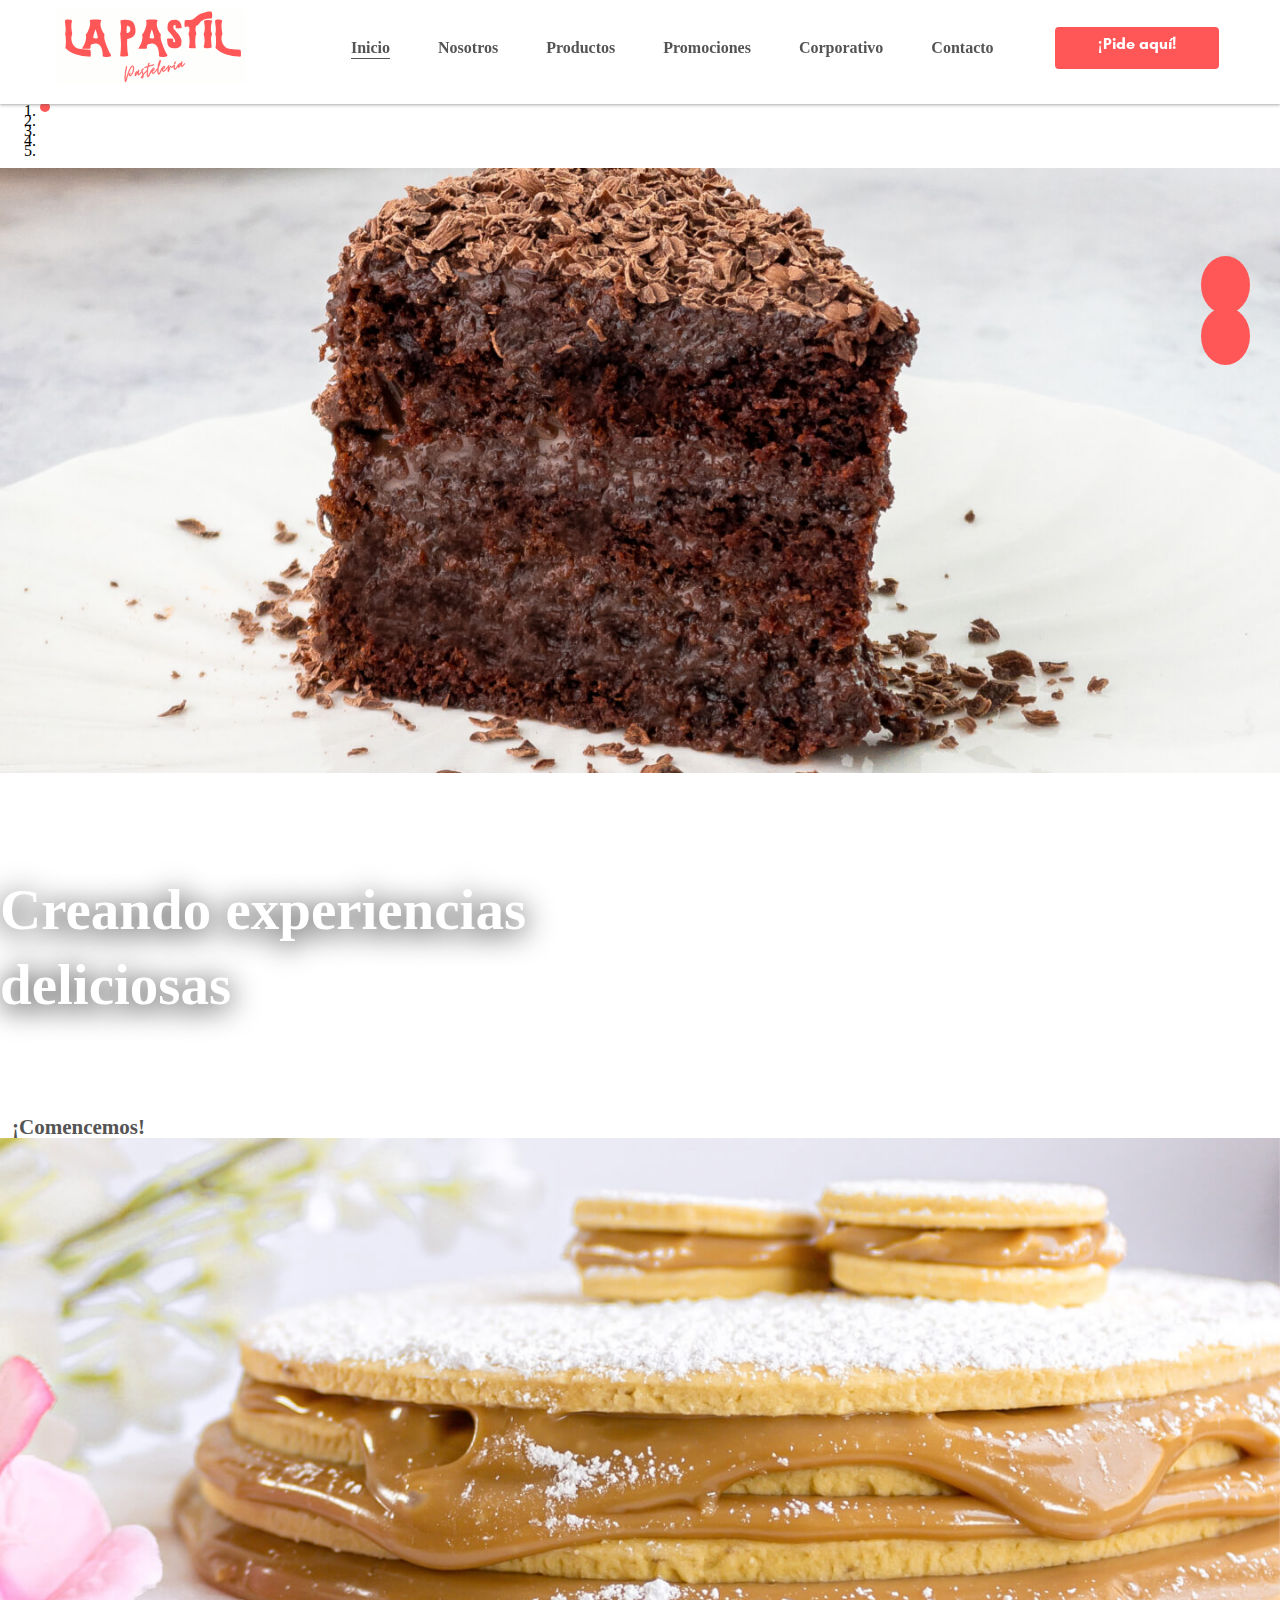
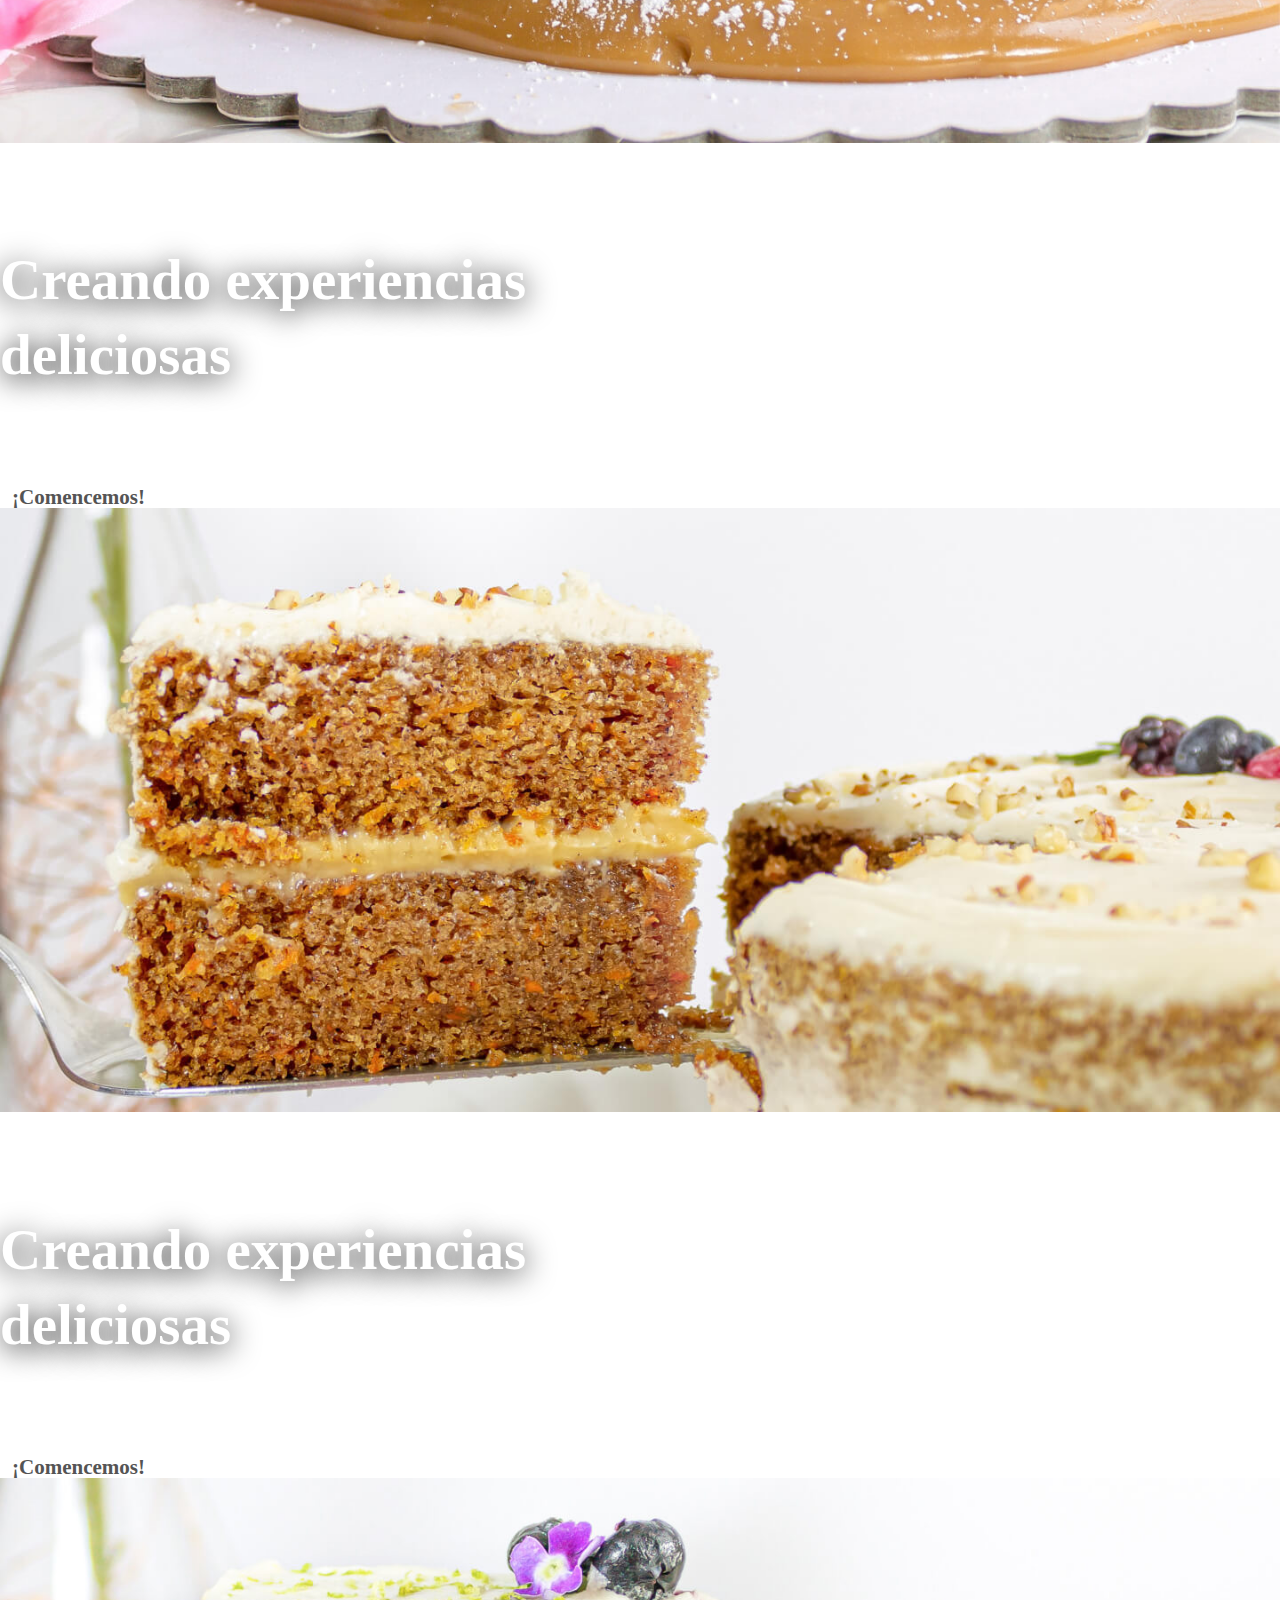
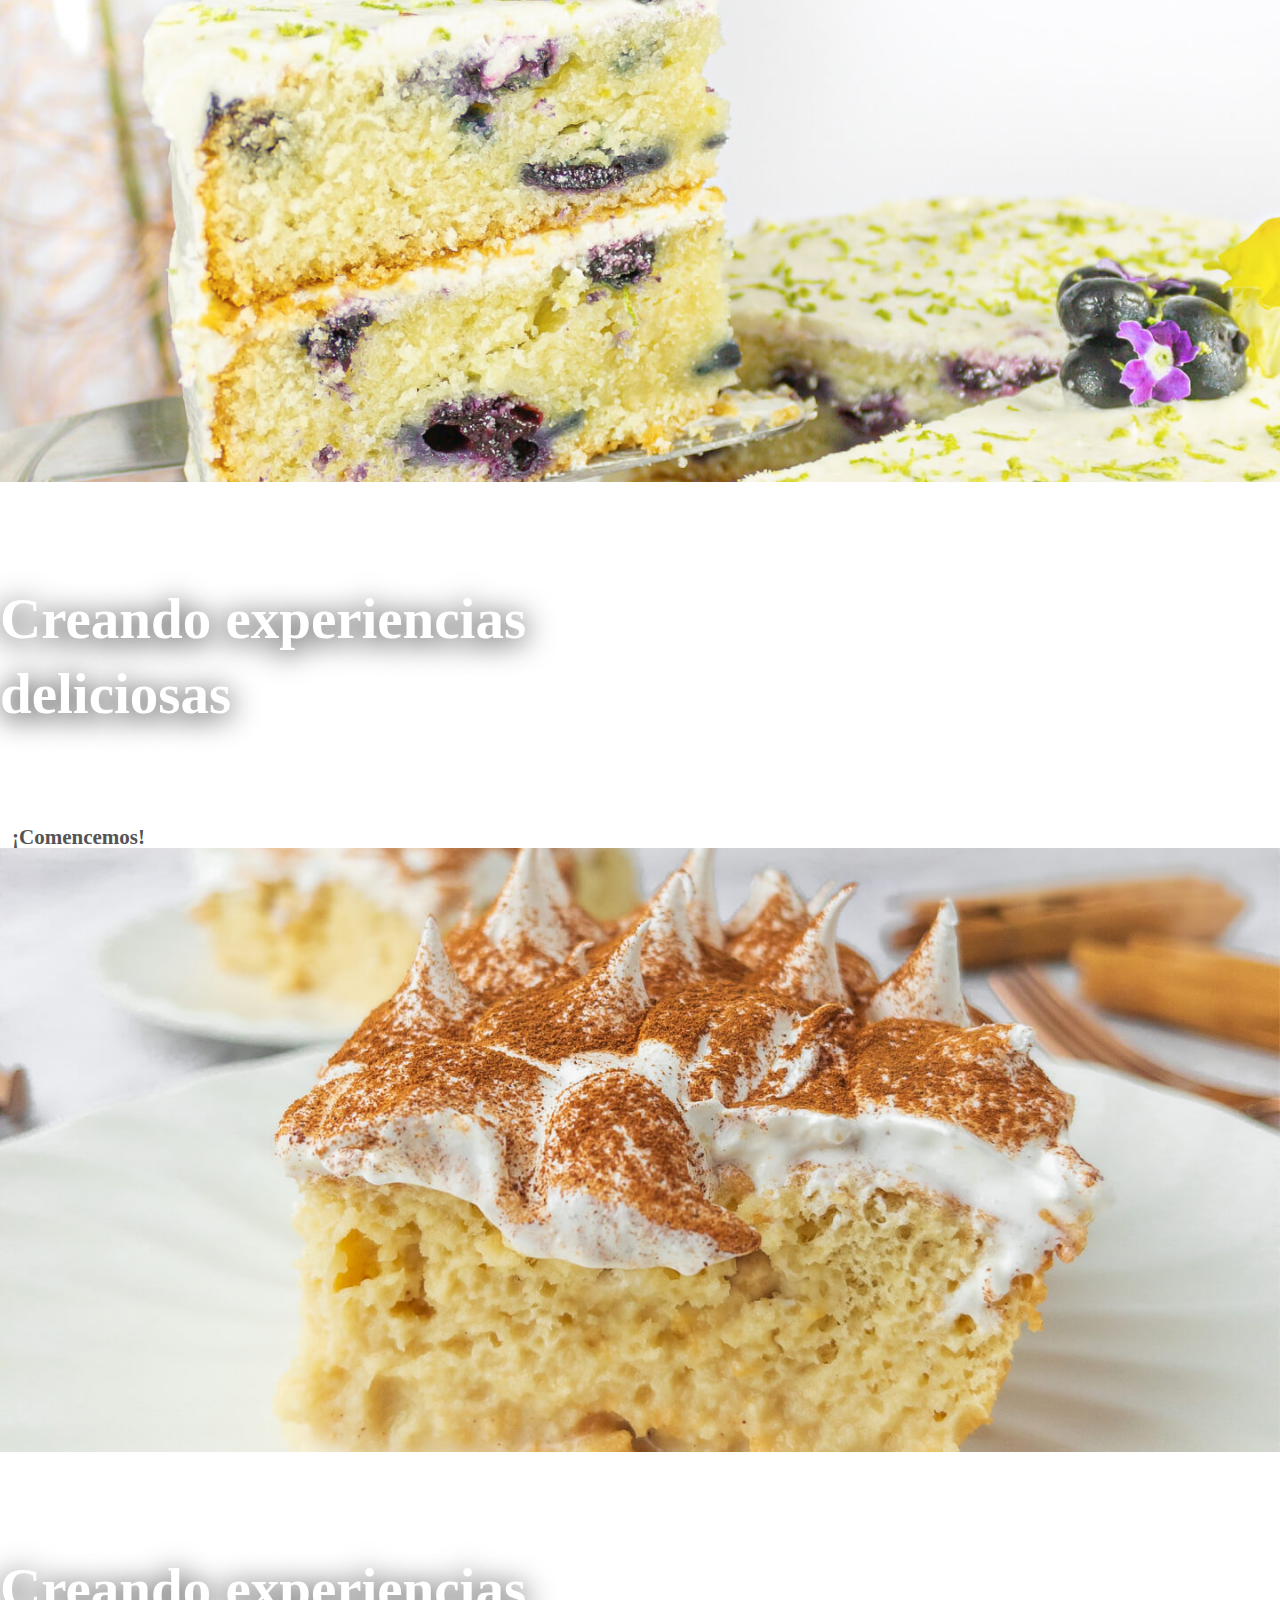
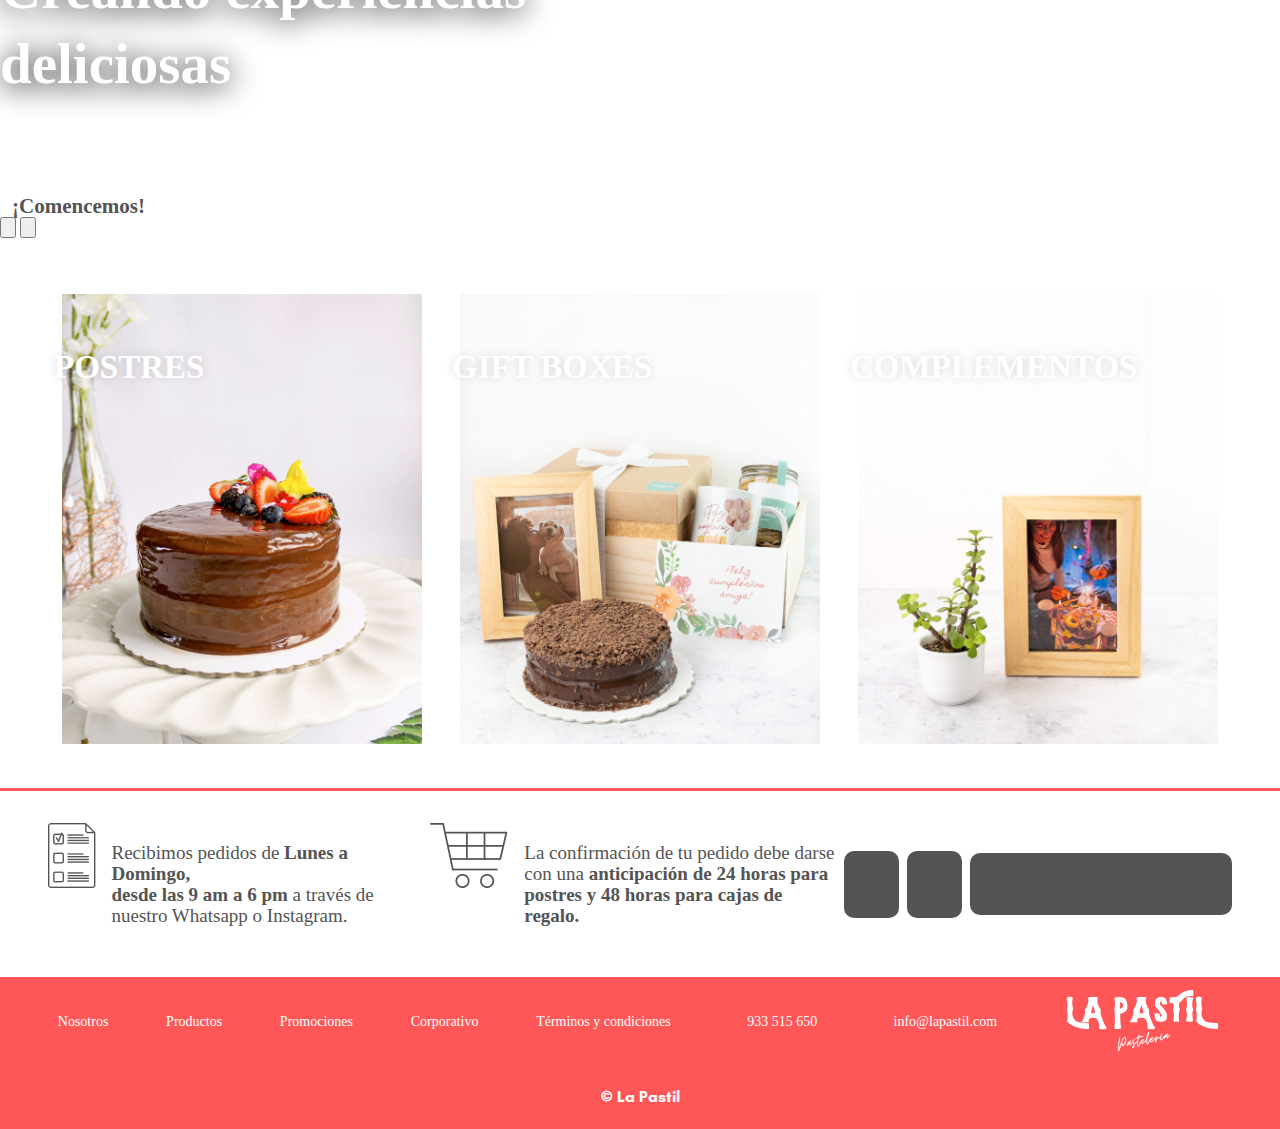
==== index.html @ 2fa227c9 "favicon added" ====
<!DOCTYPE html>
<html lang="en">
<head>
    <meta charset="UTF-8">
    <meta http-equiv="X-UA-Compatible" content="IE=edge">
    <meta name="viewport" content="width=device-width, initial-scale=1.0">
    <!-- GOOGLE ICONS -->
    <link href="https://fonts.googleapis.com/icon?family=Material+Icons" rel="stylesheet">
    <!-- FONT AWESOME -->
    <link rel="stylesheet" href="https://pro.fontawesome.com/releases/v5.10.0/css/all.css" integrity="sha384-AYmEC3Yw5cVb3ZcuHtOA93w35dYTsvhLPVnYs9eStHfGJvOvKxVfELGroGkvsg+p" crossorigin="anonymous"/>
    <!-- ANIMATE CSS -->
    <link rel="stylesheet" href="https://cdnjs.cloudflare.com/ajax/libs/animate.css/4.1.1/animate.min.css"/>
    <!-- FONT AWESOME -->
    <link rel="stylesheet" href="https://cdnjs.cloudflare.com/ajax/libs/font-awesome/4.7.0/css/font-awesome.min.css">
    <!-- BOX ICONS -->
    <link href='https://unpkg.com/boxicons@2.0.7/css/boxicons.min.css' rel='stylesheet'>
    <!-- BOOTSTRAP -->
    <link href="https://cdn.jsdelivr.net/npm/bootstrap@5.1.0/dist/css/bootstrap.min.css" rel="stylesheet" integrity="sha384-KyZXEAg3QhqLMpG8r+8fhAXLRk2vvoC2f3B09zVXn8CA5QIVfZOJ3BCsw2P0p/We" crossorigin="anonymous">
    <!-- FAVICON -->
    <link rel="icon" type="image/png" href="./images/favicon.png" sizes="32x32">
    <!-- CSS LOCAL -->
    <link rel="stylesheet" href="./styles/styles.css">
    <title>La Pastil</title>
</head>
<body>
    
<header class="l-header">
    <nav class="nav">
        <div>
            <a href="./index.html"> <img  class="nav__logo" src="./images/logo.svg" alt="Logo"></a>
        </div>

        <div class="nav__menu" id="nav-menu">
            <ul class="nav__list">
                <li class="nav__item"><a href="#" class="nav__link nav__active">Inicio</a></li>
                <li class="nav__item"><a href="./pages/nosotros.html" class="nav__link">Nosotros</a></li>  
                <li class="nav__item"><a href="./pages/productos.html" class="nav__link">Productos</a></li>  
                <li class="nav__item"><a href="./pages/promociones.html" class="nav__link">Promociones</a></li>  
                <li class="nav__item"><a href="./pages/corporativo.html" class="nav__link">Corporativo</a></li>
                <li class="nav__item"><a href="./pages/contacto.html" class="nav__link">Contacto</a></li> 
            </ul>
        </div>

        <div class="nav__toggle" id="nav-toggle">
            <i class='bx bx-menu'></i>
        </div>
      <a href="./pages/tutorialPedido.html" class="nav__button" id="navButton">¡Pide aquí!</a> 
    </nav>
</header>


<!-- CAROUSEL -->
<section class="carousel-container">
  <div id="carouselExampleCaptions" class="carousel slide" data-bs-ride="carousel">
    <ol class="carousel-indicators">
      <li data-bs-target="#carouselExampleCaptions" data-bs-slide-to="0" aria-label="Slide 1" class="active" aria-current="true"></li>
      <li data-bs-target="#carouselExampleCaptions" data-bs-slide-to="1" aria-label="Slide 2"></li>
      <li data-bs-target="#carouselExampleCaptions" data-bs-slide-to="2" aria-label="Slide 3"></li>
      <li data-bs-target="#carouselExampleCaptions" data-bs-slide-to="3" aria-label="Slide 4"></li>
      <li data-bs-target="#carouselExampleCaptions" data-bs-slide-to="4" aria-label="Slide 5"></li>
    </ol>
    <div class="carousel-inner">
      <div class="carousel-item active">
        <img src="./images/img-carousel-1.jpg" class="d-block" alt="First Slide">
        <div class="carousel-caption d-none d-md-block">
            <h5 class="animate__animated animate__bounceInLeft animate__delay-1s">Creando experiencias <br> deliciosas</h5>
            <a href="./pages/tutorialPedido.html" class="carousel__button-home animate__animated animate__fadeInLeft animate__delay-1s">¡Comencemos!</a>
        </div>      
      </div>
      <div class="carousel-item">
        <img src="./images/img-carousel-2.jpg" class="d-block" alt="Second Slide">
        <div class="carousel-caption d-none d-md-block">
            <h5 class="animate__animated animate__bounceInLeft animate__delay-1s">Creando experiencias <br> deliciosas</h5>
            <a href="./pages/tutorialPedido.html" class="carousel__button-home animate__animated animate__fadeInLeft animate__delay-1s">¡Comencemos!</a>
        </div> 
      </div>
      <div class="carousel-item">
        <img src="./images/img-carousel-3.jpg" class="d-block" alt="Three Slide">
        <div class="carousel-caption d-none d-md-block">
            <h5 class="animate__animated animate__bounceInLeft animate__delay-1s">Creando experiencias <br> deliciosas</h5>
            <a href="./pages/tutorialPedido.html" class="carousel__button-home animate__animated animate__fadeInLeft animate__delay-1s">¡Comencemos!</a>
        </div> 
      </div>
      <div class="carousel-item">
        <img src="./images/img-carousel-4.jpg" class="d-block" alt="Four Slide">
        <div class="carousel-caption d-none d-md-block">
            <h5 class="animate__animated animate__bounceInLeft animate__delay-1s">Creando experiencias <br> deliciosas</h5>
            <a href="./pages/tutorialPedido.html" class="carousel__button-home animate__animated animate__fadeInLeft animate__delay-1s">¡Comencemos!</a>
        </div> 
      </div>
      <div class="carousel-item">
        <img src="./images/img-carousel-5.jpg" class="d-block" alt="Five Slide">
        <div class="carousel-caption d-none d-md-block">
            <h5 class="animate__animated animate__bounceInLeft animate__delay-1s">Creando experiencias <br> deliciosas</h5>
            <a href="./pages/tutorialPedido.html" class="carousel__button-home animate__animated animate__fadeInLeft animate__delay-1s">¡Comencemos!</a>
        </div> 
      </div>
    </div>
    <button class="carousel-control-prev" type="button" data-bs-target="#carouselExampleCaptions" data-bs-slide="prev">
      <span class="carousel-control-prev-icon" aria-hidden="true"></span>
      <span class="visually-hidden">Previous</span>
    </button>
    <button class="carousel-control-next" type="button" data-bs-target="#carouselExampleCaptions" data-bs-slide="next">
      <span class="carousel-control-next-icon" aria-hidden="true"></span>
      <span class="visually-hidden">Next</span>
    </button>
  </div>
</section>

<div id="home__social-icons" class="media-icons fixed media__icons-footer">
  <a href="https://wa.me/+51933515650?text=Me%20interesa%20algún%20producto%20que%20estás%20vendiendo" target="_blank" rel="noopener noreferrer">
    <i class="fab fa-whatsapp zoom"></i>
  </a>
  <a href="https://www.instagram.com/lapastil/" target="_blank" rel="noopener noreferrer">
    <i class="fab fa-instagram zoom"></i>
  </a>
</div>

<!-- CARDS -->
<section class="card-group card__home-container">
    <div class="card card__home">
        <h3 class="card__home-title mt-3">Postres</h3>
        <a href="./pages/productos.html"> <img src="./images/postres_home.jpg" class="card-img-top card__home-img" alt="Postres"> </a>
    </div>
    <div class="card card__home">
        <h3 class="card__home-title mt-3">Gift boxes</h3>
        <a href="./pages/productos.html"><img src="./images/giftBox_home.jpg" class="card-img-top card__home-img" alt="GiftBox"></a>  
    </div>
    <div class="card card__home">
        <h3 class="card__home-title mt-3">Complementos</h3>
        <a href="./pages/productos.html"><img src="./images/complementos_home.jpg" class="card-img-top card__home-img" alt="Complementos"></a> 
    </div>
</section>

<!-- FOOTER -->
<footer class="footer-container">
    <div class="footer__top">
      <div class="footer__top-orders">
        <img src="./images/Checklist.png" alt="Checklist">
        <p>Recibimos pedidos de 
          <strong> Lunes a Domingo,<br>desde las 9 am a 6 pm</strong> 
          a través de<br>nuestro Whatsapp o Instagram.
        </p>
      </div>
      <div class="footer__top-cart">
        <img src="./images/Cart.png" alt="Cart">
        <p>La confirmación de tu pedido debe darse<br>con una 
          <strong>anticipación de 24 horas para <br> postres y 48 horas para cajas de regalo.</strong>
        </p>
      </div>
      <div class="footer__top-social-icons">
       <a href="https://www.facebook.com/lapastil/" target="_blank" rel="noopener noreferrer"><i class="fab fa-facebook"></i></a> 
       <a href="https://www.instagram.com/lapastil/" target="_blank" rel="noopener noreferrer"><i class="fab fa-instagram"></i></a> 
       <a href="https://www.tiktok.com/@lapastil?" target="_blank" rel="noopener noreferrer"><span class="material-icons">tiktok</span></a> 
      </div>
    </div>
    <div class="footer__bottom">
      <div class="footer__bottom-links">
        <a href="./pages/nosotros.html">Nosotros</a>
        <a href="./pages/productos.html">Productos</a>
        <a href="./pages/promociones.html">Promociones</a>
        <a href="./pages/corporativo.html">Corporativo</a>
        <a href="./pages/terminosYCondiciones.html">Términos y condiciones</a>
        <a href="https://wa.me/+51933515650?text=Me%20interesa%20algún%20producto%20que%20estás%20vendiendo" target="_blank" rel="noopener noreferrer" class="footer__bottom-links-social"><i class="fab fa-whatsapp m-2"></i>933 515 650</a>
        <a href="mailto:info@lapastil.com" class="footer__bottom-links-social"><i class="far fa-envelope m-2"></i>info@lapastil.com</a>
        <a href="./index.html"><img src="./images/logo-footer.svg" alt=""></a>
      </div>
      <div class="footer__bottom-copyright">
        <p>© La Pastil</p>
      </div>
    </div>
</footer>

<!-- JS BOOTSTRAP -->
<script src="https://cdn.jsdelivr.net/npm/@popperjs/core@2.9.3/dist/umd/popper.min.js" integrity="sha384-eMNCOe7tC1doHpGoWe/6oMVemdAVTMs2xqW4mwXrXsW0L84Iytr2wi5v2QjrP/xp" crossorigin="anonymous"></script>
<script src="https://cdn.jsdelivr.net/npm/bootstrap@5.1.0/dist/js/bootstrap.min.js" integrity="sha384-cn7l7gDp0eyniUwwAZgrzD06kc/tftFf19TOAs2zVinnD/C7E91j9yyk5//jjpt/" crossorigin="anonymous"></script>
<!--  JS LOCAL -->
<script src="js/main.js" defer></script>
</body>
</html>
---- styles/styles.css ----
@charset "UTF-8";
@font-face {
  font-family: glacial-indifference;
  src: url("../fonts/glacial-indifference.bold.otf"), url("../fonts/glacial-indifference.regular.otf");
}

@font-face {
  font-family: HomemadeApple-Regular;
  src: url("../fonts/HomemadeApple-Regular.ttf");
}

/* VARIABLES */
.mt-5 {
  margin-top: 5rem;
}

.mb-5 {
  margin-bottom: 5rem;
}

.ml-1 {
  margin-left: 1rem !important;
}

.mr-1 {
  margin-right: 1rem !important;
}

.ml-2 {
  margin-left: 2rem !important;
}

.mr-2 {
  margin-right: 2rem !important;
}

.mt-3 {
  margin-top: 3rem !important;
}

Resources
*, ::before, ::after {
  -webkit-box-sizing: border-box;
          box-sizing: border-box;
}

.no-gutters {
  margin: 0px;
  padding: 0px;
}

html {
  scroll-behavior: smooth;
}

.nav__list {
  margin: 0;
  padding: 0;
  list-style: none;
}

.nav__item {
  font-family: glacial-indifference;
  color: #545454;
  font-size: 18px;
}

a {
  text-decoration: none;
}

.l-header {
  width: 100%;
  position: fixed;
  top: 0;
  left: 0;
  z-index: 100;
  background-color: #FFFFFF;
  -webkit-box-shadow: 0px 1px 3px #54545481;
          box-shadow: 0px 1px 3px #54545481;
}

/* LAYOUT */
.bd-grid {
  max-width: 1024px;
  display: -ms-grid;
  display: grid;
  -ms-grid-columns: 100%;
      grid-template-columns: 100%;
  grid-column-gap: 2rem;
  width: calc(100% - 2rem);
  margin-left: 1rem;
  margin-right: 1rem;
}

/* NAVBAR */
.nav {
  position: relative;
  margin-top: 1.5rem;
  margin-bottom: 2rem;
  height: 3rem;
  display: -webkit-box;
  display: -ms-flexbox;
  display: flex;
  -webkit-box-pack: space-evenly;
      -ms-flex-pack: space-evenly;
          justify-content: space-evenly;
  -webkit-box-align: center;
      -ms-flex-align: center;
          align-items: center;
  font-weight: 700;
  z-index: 8888;
}

.nav__logo {
  width: 188.51px !important;
  height: 75px !important;
}

.nav__button {
  -webkit-box-align: center;
      -ms-flex-align: center;
          align-items: center;
  width: 144px;
  height: 32.4px;
  border-radius: 4px;
  background-color: #FF5757;
  color: #FFFFFF;
  padding: 5px 10px;
  font-family: glacial-indifference;
  font-size: 16px;
  font-weight: bold;
  line-height: 24px;
  text-align: center;
  border: none;
  cursor: pointer;
  margin: 0px 4px;
}

.nav__button:hover {
  background-color: #FFFFFF;
  color: #FF5757;
  border: 0.7px solid #FF5757;
  -webkit-transition: 0.3s ease all;
  transition: 0.3s ease all;
}

@media screen and (max-width: 768px) {
  .nav__menu {
    position: fixed;
    top: 3rem;
    right: -100%;
    width: 80%;
    height: 100%;
    padding: 2rem;
    background-color: #FF5757;
    color: #545454;
    -webkit-transition: .5s;
    transition: .5s;
  }
}

.nav__item {
  margin-bottom: 2rem;
}

.nav__link {
  position: relative;
  color: #fff;
  font-family: Glacial Indifference;
  font-style: normal;
  font-weight: bold;
  font-size: 16px;
  line-height: 30px;
}

.nav__link:hover {
  position: relative;
  -webkit-transition: .2s ease all;
  transition: .2s ease all;
  color: #545454;
}

.nav__link:hover::after {
  position: absolute;
  content: "";
  width: 100%;
  height: 0.01rem;
  left: 0;
  top: 1.2rem;
  background-color: #545454;
}

.nav__toggle {
  color: #545454;
  font-size: 1.5rem;
  cursor: pointer;
}

/* ACTIVE MENU */
.nav__active::after {
  position: absolute;
  content: "";
  width: 100%;
  height: 0.01rem;
  left: 0;
  top: 1.2rem;
  background-color: #545454;
}

/* SHOW MENU */
.show {
  right: 0;
}

/* ===== MEDIA QUERIES=====*/
@media screen and (min-width: 768px) {
  body {
    margin: 0;
  }
  .section {
    padding-top: 4rem;
    padding-bottom: 3rem;
  }
  .nav-header {
    height: calc( 3rem + 1rem);
  }
  .nav__list {
    display: -webkit-box;
    display: -ms-flexbox;
    display: flex;
    padding-top: 0;
  }
  .nav__item {
    margin-left: 3rem;
    margin-bottom: 0;
  }
  .nav__toggle {
    display: none;
  }
  .nav__link {
    color: #545454;
  }
}

@media screen and (max-width: 999px) {
  .nav__logo {
    width: 150px;
    height: 55px;
  }
  .nav__button {
    display: none;
  }
}

@media screen and (max-width: 768px) {
  .nav__logo {
    width: 150px;
    height: 55px;
  }
  .nav {
    display: -webkit-box;
    display: -ms-flexbox;
    display: flex;
    -webkit-box-pack: justify;
        -ms-flex-pack: justify;
            justify-content: space-between;
    -webkit-box-align: center;
        -ms-flex-align: center;
            align-items: center;
    margin-left: 1rem;
    margin-right: 1rem;
  }
  .nav__toggle i {
    font-size: 2.5rem;
  }
  .nav__button {
    display: block;
  }
}

@media screen and (max-width: 576px) {
  .nav__button {
    display: none;
  }
  .nav__logo {
    width: 150px;
    height: 55px;
  }
  .nav {
    display: -webkit-box;
    display: -ms-flexbox;
    display: flex;
    -webkit-box-pack: justify;
        -ms-flex-pack: justify;
            justify-content: space-between;
    -webkit-box-align: center;
        -ms-flex-align: center;
            align-items: center;
    margin-left: 1rem;
    margin-right: 1rem;
  }
  .nav__toggle i {
    font-size: 2.5rem;
  }
}

.carousel-container {
  margin-top: 8%;
}

.carousel-inner img {
  width: 100%;
  height: 100%;
}

.carousel .item {
  height: 100px !important;
}

.item img {
  position: absolute;
  top: 0;
  left: 0;
  min-height: 100px;
}

.carousel-item .img-fluid {
  width: 100%;
  height: 100vh;
}

.carousel-caption {
  bottom: 200px;
}

.carousel-caption h5 {
  font-family: Glacial Indifference;
  font-size: 57px;
  font-weight: bold;
  line-height: 75px;
  color: #FFFFFF;
  text-shadow: 0px 4px 30px #000000;
}

.carousel__button-home {
  text-align: center;
  border: none;
  color: #545454;
  font-family: Glacial Indifference;
  font-style: normal;
  font-weight: bold;
  font-size: 21px;
  line-height: 21px;
  padding: 6px 12px;
  background: #FFFFFF;
  border-radius: 4px;
}

.carousel__button-home:hover {
  background: #545454;
  color: #FFFFFF;
  -webkit-transition: 0.3s ease all;
  transition: 0.3s ease all;
}

.carousel-control-prev-icon {
  background-image: url("../images/control-prev-icon.svg");
  margin-left: -7rem !important;
}

.carousel-control-next-icon {
  background-image: url("../images/control-next-icon.svg");
  margin-right: -7rem !important;
}

.carousel-indicators li {
  height: 10px !important;
  width: 10px !important;
  border-radius: 50% !important;
}

.carousel-indicators .active {
  background-color: #FF5757;
}

/* MEDIA ICONS */
.fixed {
  position: fixed !important;
}

.media__icons-footer {
  top: 30% !important;
}

.media-icons {
  z-index: 999;
  position: fixed;
  right: 30px;
  display: -webkit-box;
  display: -ms-flexbox;
  display: flex;
  -webkit-box-orient: vertical;
  -webkit-box-direction: normal;
      -ms-flex-direction: column;
          flex-direction: column;
  -webkit-transition: 0.5s ease;
  transition: 0.5s ease;
  top: 75%;
}

.media-icons a:not(:last-child) {
  margin-bottom: 20px;
}

.media-icons a:hover {
  -webkit-transition: scale(1.3);
  transition: scale(1.3);
}

.media-icons i {
  color: #FFFFFF;
  font-size: 1.7rem;
  background-color: #FF5757;
  border-radius: 50%;
  border: none;
  padding: 14px;
}

.media-icons i:hover {
  -webkit-transform: scale(1.1);
          transform: scale(1.1);
  -webkit-transition: 0.3s ease all;
  transition: 0.3s ease all;
}

@media screen and (max-width: 900px) {
  .carousel-container {
    margin-top: 15%;
  }
  .carousel__nosotros-title {
    font-size: 45px !important;
    -webkit-box-align: center;
        -ms-flex-align: center;
            align-items: center;
    margin-top: -40% !important;
    left: -18% !important;
  }
}

@media screen and (max-width: 576px) {
  .carousel-container {
    margin-top: 20%;
  }
  .carousel__nosotros-title {
    font-size: 25px !important;
    -webkit-box-align: center;
        -ms-flex-align: center;
            align-items: center;
    margin-top: -25% !important;
    left: -18% !important;
  }
}

@media screen and (max-width: 468px) {
  .carousel-container {
    margin-top: 27%;
  }
  .carousel__nosotros-title {
    font-size: 19px !important;
    -webkit-box-align: center;
        -ms-flex-align: center;
            align-items: center;
    margin-top: -20% !important;
    left: -18% !important;
  }
}

.carousel__nosotros-title {
  font-family: Glacial Indifference;
  color: #FFFFFF;
  text-shadow: 0px 4px 4px rgba(0, 0, 0, 0.25);
  margin-top: -40%;
  left: -15%;
  position: absolute;
  font-style: normal;
  font-weight: bold;
  font-size: 57px;
  display: -webkit-box;
  display: -ms-flexbox;
  display: flex;
  -webkit-box-align: center;
      -ms-flex-align: center;
          align-items: center;
  text-align: center;
}

.card__home-container {
  -webkit-box-align: center;
      -ms-flex-align: center;
          align-items: center;
  margin-top: 3rem;
  display: -webkit-box;
  display: -ms-flexbox;
  display: flex;
  -webkit-box-pack: space-evenly;
      -ms-flex-pack: space-evenly;
          justify-content: space-evenly;
  margin-left: 2rem;
  margin-right: 2rem;
}

.card__home {
  border: none;
  -webkit-box-align: center;
      -ms-flex-align: center;
          align-items: center;
}

.card__home-img {
  width: 360px !important;
  height: 450px !important;
  -o-object-fit: cover;
     object-fit: cover;
  margin: 0.5rem;
}

.card__home-img:hover {
  background-color: rgba(0, 0, 0, 0.835);
  -webkit-filter: brightness(0.7);
          filter: brightness(0.7);
  -webkit-transition: 0.3s all;
  transition: 0.3s all;
}

.card__home-title {
  position: absolute;
  text-transform: uppercase;
  font-family: Glacial Indifference;
  font-weight: bold;
  font-size: 33px;
  line-height: 67.5px;
  color: #FFFFFF;
  text-shadow: 0px 0px 10px rgba(0, 0, 0, 0.15);
  z-index: 3;
  cursor: pointer;
}

@media screen and (max-width: 1200px) {
  .card__home-img {
    width: 300px !important;
    height: 400px !important;
    -o-object-fit: cover;
       object-fit: cover;
    margin: 0.5rem;
  }
  .card__home-img:hover {
    background-color: rgba(0, 0, 0, 0.835);
    -webkit-filter: brightness(0.7);
            filter: brightness(0.7);
    -webkit-transition: 0.3s all;
    transition: 0.3s all;
  }
  .card__home-title {
    position: absolute;
    text-transform: uppercase;
    font-family: Glacial Indifference;
    font-weight: bold;
    font-size: 28px;
    line-height: 75px;
    color: #FFFFFF;
    text-shadow: 0px 0px 10px rgba(0, 0, 0, 0.15);
    z-index: 3;
    cursor: pointer;
  }
}

@media screen and (max-width: 768px) {
  .card__home-container {
    display: -webkit-box;
    display: -ms-flexbox;
    display: flex;
    -webkit-box-orient: vertical;
    -webkit-box-direction: normal;
        -ms-flex-direction: column;
            flex-direction: column;
    -webkit-box-pack: center;
        -ms-flex-pack: center;
            justify-content: center;
  }
  .card__home-img {
    width: 400px !important;
    height: 500px !important;
    -o-object-fit: cover;
       object-fit: cover;
    margin: 0.5rem;
  }
  .card__home-img:hover {
    background-color: rgba(0, 0, 0, 0.835);
    -webkit-filter: brightness(0.7);
            filter: brightness(0.7);
    -webkit-transition: 0.3s all;
    transition: 0.3s all;
  }
  .card__home-title {
    position: absolute;
    text-transform: uppercase;
    font-family: Glacial Indifference;
    font-weight: bold;
    font-size: 30px;
    line-height: 75px;
    color: #FFFFFF;
    text-shadow: 0px 0px 10px rgba(0, 0, 0, 0.15);
    z-index: 3;
    cursor: pointer;
  }
}

.card__nosotros-container {
  -webkit-box-align: center;
      -ms-flex-align: center;
          align-items: center;
  display: -webkit-box;
  display: -ms-flexbox;
  display: flex;
  -webkit-box-pack: center;
      -ms-flex-pack: center;
          justify-content: center;
}

.card__nosotros-img1 {
  border: none;
  width: 313px;
  height: 486px;
  margin-right: 2rem;
}

.card__nosotros-img2 {
  border: none;
  width: 313px;
  height: 486px;
  margin-top: 7rem;
}

.card__productos-container {
  -webkit-box-align: center;
      -ms-flex-align: center;
          align-items: center;
  display: -webkit-box;
  display: -ms-flexbox;
  display: flex;
  -webkit-box-pack: center;
      -ms-flex-pack: center;
          justify-content: center;
}

.card__productos {
  border: none;
  -webkit-box-align: center;
      -ms-flex-align: center;
          align-items: center;
  position: relative;
}

.card__productos-img {
  width: 297px !important;
  height: 520px !important;
  -o-object-fit: cover;
     object-fit: cover;
  margin: 0.5rem;
}

.card__productos-img:hover {
  background-color: rgba(0, 0, 0, 0.835);
  -webkit-filter: brightness(0.7);
          filter: brightness(0.7);
  -webkit-transition: 0.3s all;
  transition: 0.3s all;
}

.card__productos-title {
  position: absolute;
  text-transform: uppercase;
  font-family: Glacial Indifference;
  font-weight: bold;
  font-size: 32px;
  line-height: 67.5px;
  color: #FFFFFF;
  text-shadow: 0px 0px 10px rgba(0, 0, 0, 0.15);
  z-index: 1;
  margin-top: 6rem !important;
  cursor: pointer;
}

.card__productos-button {
  font-family: Glacial Indifference;
  font-style: normal;
  font-weight: bold;
  font-size: 18px;
  line-height: 24px;
  text-align: center;
  border: none;
  color: #545454;
  -webkit-box-orient: vertical;
  -webkit-box-direction: normal;
      -ms-flex-direction: column;
          flex-direction: column;
  -webkit-box-pack: center;
      -ms-flex-pack: center;
          justify-content: center;
  -webkit-box-align: center;
      -ms-flex-align: center;
          align-items: center;
  padding: 6px 12px;
  background: #F3EFEE;
  border-radius: 4px;
  position: absolute;
  top: 85%;
  display: none;
  z-index: 2;
}

.card__productos-button:hover {
  background: #545454;
  color: #F3EFEE;
  -webkit-transition: 0.3s ease all;
  transition: 0.3s ease all;
}

.card__productos:hover .card__productos-button {
  display: block;
}

@media screen and (max-width: 1200px) {
  .card__productos-img {
    width: 250px !important;
    height: 500px !important;
    -o-object-fit: cover;
       object-fit: cover;
    margin: 0.5rem;
  }
  .card__productos-img:hover {
    background-color: rgba(0, 0, 0, 0.835);
    -webkit-filter: brightness(0.7);
            filter: brightness(0.7);
    -webkit-transition: 0.3s all;
    transition: 0.3s all;
  }
  .card__productos-title {
    position: absolute;
    text-transform: uppercase;
    font-family: Glacial Indifference;
    font-weight: bold;
    font-size: 28px;
    line-height: 75px;
    color: #FFFFFF;
    text-shadow: 0px 0px 10px rgba(0, 0, 0, 0.15);
    z-index: 1;
    margin-top: 6rem !important;
    cursor: pointer;
  }
}

@media screen and (max-width: 768px) {
  .card__productos-img {
    width: 330px !important;
    height: 650px !important;
    -o-object-fit: cover;
       object-fit: cover;
    margin: 0.5rem;
  }
  .card__productos-img:hover {
    background-color: rgba(0, 0, 0, 0.835);
    -webkit-filter: brightness(0.7);
            filter: brightness(0.7);
    -webkit-transition: 0.3s all;
    transition: 0.3s all;
  }
  .card__productos-title {
    position: absolute;
    text-transform: uppercase;
    font-family: Glacial Indifference;
    font-weight: bold;
    font-size: 28px;
    line-height: 75px;
    color: #FFFFFF;
    text-shadow: 0px 0px 10px rgba(0, 0, 0, 0.15);
    z-index: 1;
    margin-top: 6rem !important;
    cursor: pointer;
  }
}

.nosotros__info {
  margin-left: 5rem;
  margin-right: 2rem;
}

.nosotros__info p {
  color: #545454;
  font-style: normal;
  font-weight: normal;
  font-size: 20px;
  display: -webkit-box;
  display: -ms-flexbox;
  display: flex;
  -webkit-box-align: center;
      -ms-flex-align: center;
          align-items: center;
  letter-spacing: 1px;
}

.nosotros-container {
  margin-top: 5rem;
  display: -webkit-box;
  display: -ms-flexbox;
  display: flex;
  -webkit-box-pack: center;
      -ms-flex-pack: center;
          justify-content: center;
  -webkit-box-align: center;
      -ms-flex-align: center;
          align-items: center;
  margin-right: 2rem;
}

.nosotros__info-title {
  color: #FF5757;
  font-family: glacial-indifference;
  font-style: normal;
  font-weight: bold;
  font-size: 72px;
  line-height: 50px;
  display: -webkit-box;
  display: -ms-flexbox;
  display: flex;
  -webkit-box-align: center;
      -ms-flex-align: center;
          align-items: center;
  margin-bottom: 4rem;
}

@media screen and (max-width: 900px) {
  .nosotros-container {
    display: -webkit-box;
    display: -ms-flexbox;
    display: flex;
    -webkit-box-orient: vertical;
    -webkit-box-direction: normal;
        -ms-flex-direction: column;
            flex-direction: column;
    -webkit-box-pack: center;
        -ms-flex-pack: center;
            justify-content: center;
  }
  .nosotros__info {
    margin: 16px 16px;
    display: -webkit-box;
    display: -ms-flexbox;
    display: flex;
    -webkit-box-orient: vertical;
    -webkit-box-direction: normal;
        -ms-flex-direction: column;
            flex-direction: column;
    -webkit-box-pack: center;
        -ms-flex-pack: center;
            justify-content: center;
    -webkit-box-align: center;
        -ms-flex-align: center;
            align-items: center;
    text-align: center;
  }
  .card__nosotros-container {
    display: -webkit-box;
    display: -ms-flexbox;
    display: flex;
    -webkit-box-orient: vertical;
    -webkit-box-direction: normal;
        -ms-flex-direction: column;
            flex-direction: column;
    -webkit-box-pack: center;
        -ms-flex-pack: center;
            justify-content: center;
    -webkit-box-align: center;
        -ms-flex-align: center;
            align-items: center;
  }
  .card__nosotros-img1 {
    margin-right: 0px !important;
  }
  .card__nosotros-img2 {
    margin-top: 0px !important;
  }
}

.productos-container {
  display: -webkit-box;
  display: -ms-flexbox;
  display: flex;
  -webkit-box-orient: horizontal;
  -webkit-box-direction: normal;
      -ms-flex-direction: row;
          flex-direction: row;
  -webkit-box-align: start;
      -ms-flex-align: start;
          align-items: flex-start;
  -webkit-box-pack: end;
      -ms-flex-pack: end;
          justify-content: flex-end;
  margin-top: 7rem !important;
}

.productos__title h1 {
  font-family: Glacial Indifference;
  font-style: normal;
  font-weight: bold;
  font-size: 48px;
  line-height: 50px;
  color: #FF5757;
  margin-top: 8% !important;
  margin-right: 2rem;
}

@media screen and (max-width: 768px) {
  .productos-container {
    display: -webkit-box;
    display: -ms-flexbox;
    display: flex;
    -webkit-box-orient: vertical !important;
    -webkit-box-direction: normal !important;
        -ms-flex-direction: column !important;
            flex-direction: column !important;
    -webkit-box-pack: center !important;
        -ms-flex-pack: center !important;
            justify-content: center !important;
    -webkit-box-align: center !important;
        -ms-flex-align: center !important;
            align-items: center !important;
  }
  .card__productos-container {
    display: -webkit-box;
    display: -ms-flexbox;
    display: flex;
    -webkit-box-orient: vertical;
    -webkit-box-direction: normal;
        -ms-flex-direction: column;
            flex-direction: column;
    -webkit-box-align: center;
        -ms-flex-align: center;
            align-items: center;
  }
}

.footer-container {
  margin-top: 2rem;
}

.footer__top {
  border-top: 3px solid #FF5757;
  background-color: #FFFFFF;
  padding: 2rem 3rem 2rem 3rem;
  display: -webkit-box;
  display: -ms-flexbox;
  display: flex;
  -webkit-box-pack: space-evenly;
      -ms-flex-pack: space-evenly;
          justify-content: space-evenly;
  -webkit-box-align: center;
      -ms-flex-align: center;
          align-items: center;
}

.footer__top-cart {
  display: -webkit-box;
  display: -ms-flexbox;
  display: flex;
  -webkit-box-align: start;
      -ms-flex-align: start;
          align-items: flex-start;
}

.footer__top-cart img {
  margin-right: 1rem;
}

.footer__top-cart p {
  color: #545454;
  line-height: 21px;
  font-family: Glacial Indifference;
  font-style: normal;
  font-weight: normal;
  font-size: 19px;
}

.footer__top-orders {
  display: -webkit-box;
  display: -ms-flexbox;
  display: flex;
  -webkit-box-align: start;
      -ms-flex-align: start;
          align-items: flex-start;
}

.footer__top-orders img {
  margin-right: 1rem;
  width: 47.5px;
  height: 65px;
}

.footer__top-orders p {
  color: #545454;
  line-height: 21px;
  font-family: Glacial Indifference;
  font-style: normal;
  font-weight: normal;
  font-size: 19px;
}

.footer__top-social-icons {
  display: -webkit-box;
  display: -ms-flexbox;
  display: flex;
  -webkit-box-align: center;
      -ms-flex-align: center;
          align-items: center;
}

.footer__top-social-icons i {
  display: inline-block;
  border-radius: 10px;
  background-color: #545454;
  color: #FFFFFF;
  font-size: 2rem;
  border: none;
  padding: 15px;
  margin: 3px 5px 3px 3px;
}

.footer__top-social-icons span {
  display: inline-block;
  border-radius: 10px;
  background-color: #545454;
  color: #FFFFFF;
  font-size: 2.5rem;
  border: none;
  padding: 11px;
  margin-left: 3px;
}

.fab.fa-tiktok {
  background: url("../images/tiktok.svg") no-repeat;
  width: 22px;
  height: 25px;
}

.footer__bottom {
  background-color: #FF5757;
  padding-top: 0.1rem;
  padding-bottom: 0.1rem;
}

.footer__bottom-links {
  -webkit-box-align: center;
      -ms-flex-align: center;
          align-items: center;
  display: -webkit-box;
  display: -ms-flexbox;
  display: flex;
  -webkit-box-pack: space-evenly;
      -ms-flex-pack: space-evenly;
          justify-content: space-evenly;
}

.footer__bottom-links a {
  text-decoration: none;
  color: #FFFFFF;
  font-family: Glacial Indifference;
  font-style: normal;
  font-size: 14px;
  line-height: 30px;
}

.footer__bottom-links i {
  color: #FFFFFF;
  font-size: 1.5rem;
}

.footer__bottom-links img {
  width: 167.4px !important;
  height: 75.6px !important;
}

.footer__bottom-links-social {
  display: -webkit-box;
  display: -ms-flexbox;
  display: flex;
  -webkit-box-align: center;
      -ms-flex-align: center;
          align-items: center;
}

.footer__bottom-copyright p {
  text-align: center;
  color: #FFFFFF;
  font-family: glacial-indifference;
  font-size: 16px;
  line-height: 30px;
  font-style: normal;
}

@media screen and (max-width: 768px) {
  .footer__top {
    -webkit-box-align: center;
        -ms-flex-align: center;
            align-items: center;
    display: -webkit-box;
    display: -ms-flexbox;
    display: flex;
    -webkit-box-orient: vertical;
    -webkit-box-direction: normal;
        -ms-flex-direction: column;
            flex-direction: column;
    -webkit-box-pack: center;
        -ms-flex-pack: center;
            justify-content: center;
  }
  .footer__top-orders {
    -webkit-box-align: center;
        -ms-flex-align: center;
            align-items: center;
    display: -webkit-box;
    display: -ms-flexbox;
    display: flex;
    -webkit-box-orient: vertical;
    -webkit-box-direction: normal;
        -ms-flex-direction: column;
            flex-direction: column;
    -webkit-box-pack: center;
        -ms-flex-pack: center;
            justify-content: center;
  }
  .footer__top-orders img {
    margin-top: 1rem;
    margin-bottom: 1.5rem;
  }
  .footer__top-cart {
    display: -webkit-box;
    display: -ms-flexbox;
    display: flex;
    -webkit-box-orient: vertical;
    -webkit-box-direction: normal;
        -ms-flex-direction: column;
            flex-direction: column;
    -webkit-box-align: center;
        -ms-flex-align: center;
            align-items: center;
    margin-bottom: 3rem;
  }
  .footer__top-cart img {
    margin-top: 1rem;
    margin-bottom: 1.5rem;
    width: 77.29px;
    height: 65px;
  }
  .footer__bottom-links {
    -webkit-box-align: center;
        -ms-flex-align: center;
            align-items: center;
    display: -webkit-box;
    display: -ms-flexbox;
    display: flex;
    -webkit-box-pack: center;
        -ms-flex-pack: center;
            justify-content: center;
    -webkit-box-orient: vertical;
    -webkit-box-direction: normal;
        -ms-flex-direction: column;
            flex-direction: column;
  }
  .footer__bottom-links a {
    margin-top: 1rem;
    margin-bottom: 1rem;
  }
  .footer__bottom-links img {
    width: 186px !important;
    height: 84px !important;
  }
  .footer__bottom-copyright {
    margin-top: 3rem;
  }
}

.mainPromociones {
  display: -webkit-box;
  display: -ms-flexbox;
  display: flex;
  -webkit-box-pack: center;
      -ms-flex-pack: center;
          justify-content: center;
  -webkit-box-align: center;
      -ms-flex-align: center;
          align-items: center;
  padding-bottom: 0;
  background-image: url("../images/promociones_1.jpg");
  background-size: cover;
  min-height: 100vh;
  position: relative;
}

.mainPromociones h1 {
  font-family: glacial-indifference;
  font-style: normal;
  font-weight: bold;
  color: #FFFFFF;
  font-size: 57px;
  line-height: 67px;
  text-shadow: 0px 4px 30px #000000;
}

.promociones__button {
  border: 1px solid #F3EFEE;
  -webkit-box-sizing: border-box;
          box-sizing: border-box;
  border-radius: 4px;
  -webkit-box-align: center;
      -ms-flex-align: center;
          align-items: center;
  padding: 6px 12px;
  position: absolute;
  background-color: #F3EFEE;
  font-family: Glacial Indifference;
  font-style: normal;
  font-weight: bold;
  font-size: 21px;
  line-height: 21px;
  top: 57%;
  color: #545454;
  text-decoration: none;
}

.promociones__button:hover {
  border: #545454;
  background: #545454;
  color: #F3EFEE;
  -webkit-transition: 0.3s ease all;
  transition: 0.3s ease all;
}

#icons {
  position: fixed;
  right: 72px;
  top: 520px;
  display: -webkit-box;
  display: -ms-flexbox;
  display: flex;
  -webkit-box-orient: vertical;
  -webkit-box-direction: normal;
      -ms-flex-direction: column;
          flex-direction: column;
  -webkit-box-align: end;
      -ms-flex-align: end;
          align-items: flex-end;
}

#icons a {
  margin: 10px;
}

.corporativo-container {
  margin-top: 105px;
  width: 100%;
  background-image: url("../images/gifCorporativo.gif");
  background-size: cover;
  display: -webkit-box;
  display: -ms-flexbox;
  display: flex;
  -webkit-box-orient: vertical;
  -webkit-box-direction: normal;
      -ms-flex-direction: column;
          flex-direction: column;
  -webkit-box-pack: center;
      -ms-flex-pack: center;
          justify-content: center;
  -webkit-box-align: center;
      -ms-flex-align: center;
          align-items: center;
  padding-bottom: 0;
  min-height: 680px;
  position: relative;
}

.corporativo-container h1 {
  font-family: glacial-indifference;
  font-style: normal;
  font-weight: bold;
  color: #FFFFFF;
  font-size: 64px;
  line-height: 75px;
  text-shadow: 0px 4px 30px #000000;
}

.corporativo__button {
  border: 1px solid #F3EFEE;
  -webkit-box-sizing: border-box;
          box-sizing: border-box;
  border-radius: 4px;
  -webkit-box-align: center;
      -ms-flex-align: center;
          align-items: center;
  padding: 6px 12px;
  position: absolute;
  background-color: #F3EFEE;
  font-family: Glacial Indifference;
  font-style: normal;
  font-weight: bold;
  font-size: 24px;
  line-height: 24px;
  margin-top: 2.5rem;
  color: #545454;
  text-decoration: none;
}

.corporativo__button:hover {
  border: #545454;
  background: #545454;
  color: #F3EFEE;
  -webkit-transition: 0.3s ease all;
  transition: 0.3s ease all;
}

.corporativo__text-container {
  display: -webkit-box;
  display: -ms-flexbox;
  display: flex;
  -webkit-box-align: center;
      -ms-flex-align: center;
          align-items: center;
  -webkit-box-pack: center;
      -ms-flex-pack: center;
          justify-content: center;
}

.corporativo__title {
  font-family: Glacial Indifference;
  font-size: 64px;
  font-weight: 700;
  line-height: 75px;
  color: #FFFFFF;
  text-shadow: 0px 4px 30px #000000;
}

.corporativo__button {
  border: 1px solid #F3EFEE;
  -webkit-box-sizing: border-box;
          box-sizing: border-box;
  border-radius: 4px;
  -webkit-box-align: center;
      -ms-flex-align: center;
          align-items: center;
  padding: 6px 12px;
  position: absolute;
  background-color: #F3EFEE;
  font-family: Glacial Indifference;
  font-style: normal;
  font-weight: bold;
  font-size: 24px;
  line-height: 24px;
  top: 50%;
  color: #545454;
  text-decoration: none;
}

.corporativo__button:hover {
  border: #545454;
  background: #545454;
  color: #F3EFEE;
  -webkit-transition: 0.3s ease all;
  transition: 0.3s ease all;
}

#mainContacto {
  margin-top: 105px;
}

/* SECTION TUTORIAL PEDIDOS */
.tutorial-pedidos-container {
  margin-top: 7rem;
  display: -webkit-box;
  display: -ms-flexbox;
  display: flex;
  -webkit-box-orient: vertical;
  -webkit-box-direction: normal;
      -ms-flex-direction: column;
          flex-direction: column;
  -webkit-box-pack: center;
      -ms-flex-pack: center;
          justify-content: center;
  -webkit-box-align: center;
      -ms-flex-align: center;
          align-items: center;
}

.tutorial-pedidos__cards {
  margin-top: -5rem;
}

.tutorial-pedidos__title {
  color: #FF5757;
  font-family: Glacial Indifference;
  font-style: normal;
  font-weight: bold;
  font-size: 57px;
  line-height: 63px;
}

.card {
  border: none;
}

.tutorial-pedidos__cards__top-container {
  -ms-flex-line-pack: center;
      align-content: center;
  display: -webkit-box;
  display: -ms-flexbox;
  display: flex;
  -webkit-box-pack: center;
      -ms-flex-pack: center;
          justify-content: center;
  margin-top: -1rem !important;
}

.tutorial-pedidos__cards__bottom-container {
  -ms-flex-line-pack: center;
      align-content: center;
  display: -webkit-box;
  display: -ms-flexbox;
  display: flex;
  -webkit-box-pack: center;
      -ms-flex-pack: center;
          justify-content: center;
  margin-top: -5rem;
}

.tutorial-pedidos__card {
  width: 400px;
  height: 300px;
  padding-left: 0px;
  padding-right: 0px;
  display: -webkit-box;
  display: -ms-flexbox;
  display: flex;
  -webkit-box-pack: center;
      -ms-flex-pack: center;
          justify-content: center;
}

.tutorial-pedidos__card p {
  font-family: Glacial Indifference;
  font-style: normal;
  font-weight: normal;
  font-size: 19px;
  line-height: 25px;
  text-align: center;
  color: #545454;
}

.tutorial-pedidos__card {
  border: none !important;
}

.tutorial-pedidos__card-top {
  display: -webkit-box;
  display: -ms-flexbox;
  display: flex;
  -webkit-box-orient: horizontal;
  -webkit-box-direction: normal;
      -ms-flex-direction: row;
          flex-direction: row;
  -webkit-box-pack: center;
      -ms-flex-pack: center;
          justify-content: center;
  -webkit-box-align: center;
      -ms-flex-align: center;
          align-items: center;
}

.tutorial-pedidos__card-top h5 {
  color: #545454;
  font-family: Glacial Indifference;
  font-style: normal;
  font-weight: bold;
  font-size: 24px;
  line-height: 50px;
  margin-right: 8rem;
  margin-bottom: 3rem;
}

.tutorial-pedidos__img1 {
  position: absolute;
  width: 106.71px;
  height: 81.3px;
}

.tutorial-pedidos__img2 {
  position: absolute;
  width: 81.3px;
  height: 81.3px;
}

.tutorial-pedidos__img3 {
  position: absolute;
  width: 79.15px;
  height: 81.3px;
}

.tutorial-pedidos__img4 {
  position: absolute;
  width: 96.79px;
  height: 67.75px;
}

.tutorial-pedidos__img5 {
  position: absolute;
  width: 102.36px;
  height: 67.75px;
}

/* TÉRMINOS Y CONDICIONES SECTION */
.terminosYcondiciones-container {
  display: -webkit-box;
  display: -ms-flexbox;
  display: flex;
  -webkit-box-orient: horizontal;
  -webkit-box-direction: normal;
      -ms-flex-direction: row;
          flex-direction: row;
  -webkit-box-pack: center;
      -ms-flex-pack: center;
          justify-content: center;
  margin: 10rem 2rem 2rem 2rem;
}

.terminosYcondiciones__title h1 {
  color: #FF5757;
  font-family: Glacial Indifference;
  font-style: normal;
  font-weight: bold;
  font-size: 48px;
  line-height: 50px;
  display: -webkit-box;
  display: -ms-flexbox;
  display: flex;
  -webkit-box-align: center;
      -ms-flex-align: center;
          align-items: center;
  margin-right: 3rem;
  text-align: right;
  text-transform: uppercase;
}

.terminosYcondiciones__text {
  -webkit-box-align: center;
      -ms-flex-align: center;
          align-items: center;
}

.terminosYcondiciones__text h6 {
  color: #545454;
  font-family: Glacial Indifference;
  font-style: normal;
  font-weight: bold;
  font-size: 24px;
  line-height: 25px;
}

.terminosYcondiciones__text p {
  color: #545454;
  font-family: Glacial Indifference;
  font-style: normal;
}

.terminosYcondiciones__text ul {
  color: #545454;
  font-family: Glacial Indifference;
  font-style: normal;
}

@media screen and (max-width: 768px) {
  .terminosYcondiciones-container {
    display: -webkit-box;
    display: -ms-flexbox;
    display: flex;
    -webkit-box-orient: vertical;
    -webkit-box-direction: normal;
        -ms-flex-direction: column;
            flex-direction: column;
    -webkit-box-pack: center;
        -ms-flex-pack: center;
            justify-content: center;
    -webkit-box-align: center;
        -ms-flex-align: center;
            align-items: center;
    margin-right: 2rem;
    margin-left: 2rem;
  }
  .terminosYcondiciones__title h1 {
    display: -webkit-box;
    display: -ms-flexbox;
    display: flex;
    -webkit-box-align: center;
        -ms-flex-align: center;
            align-items: center;
    text-align: center;
    margin-bottom: 2rem;
  }
}
/*# sourceMappingURL=styles.css.map */
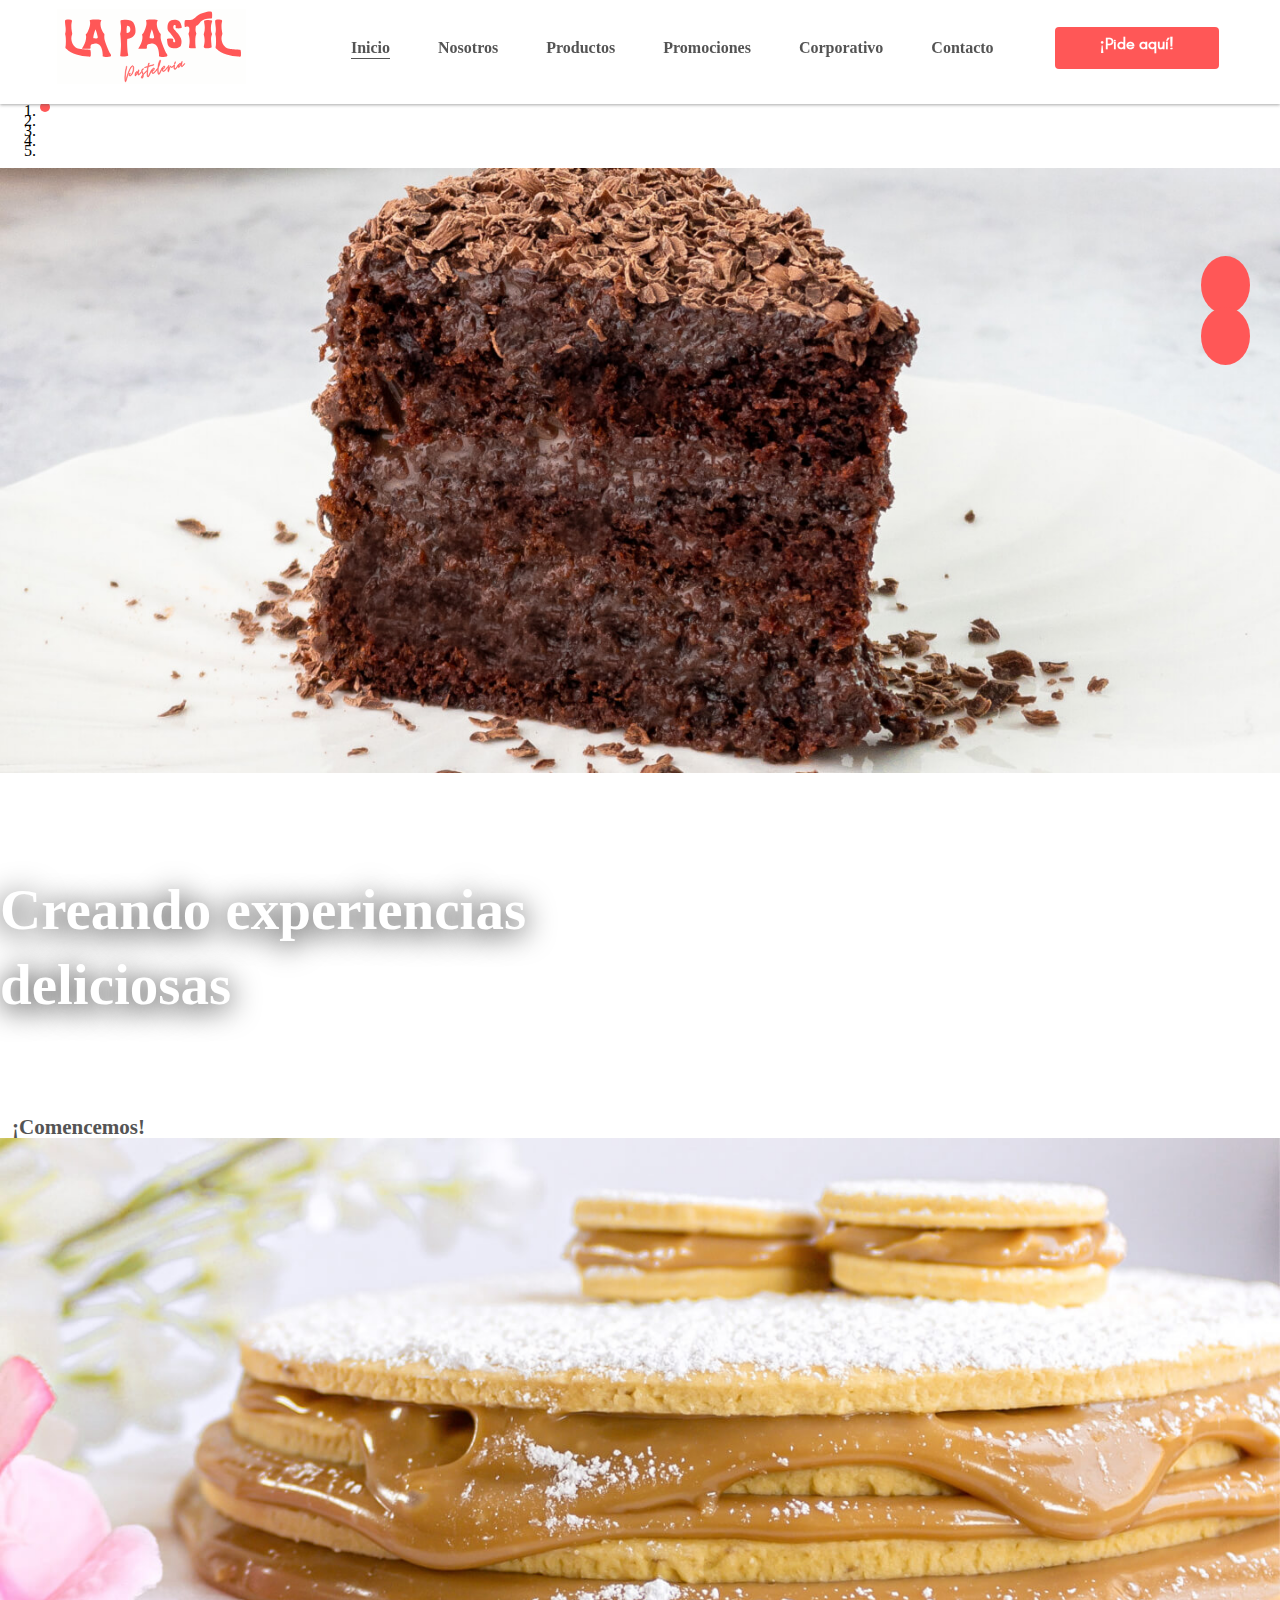
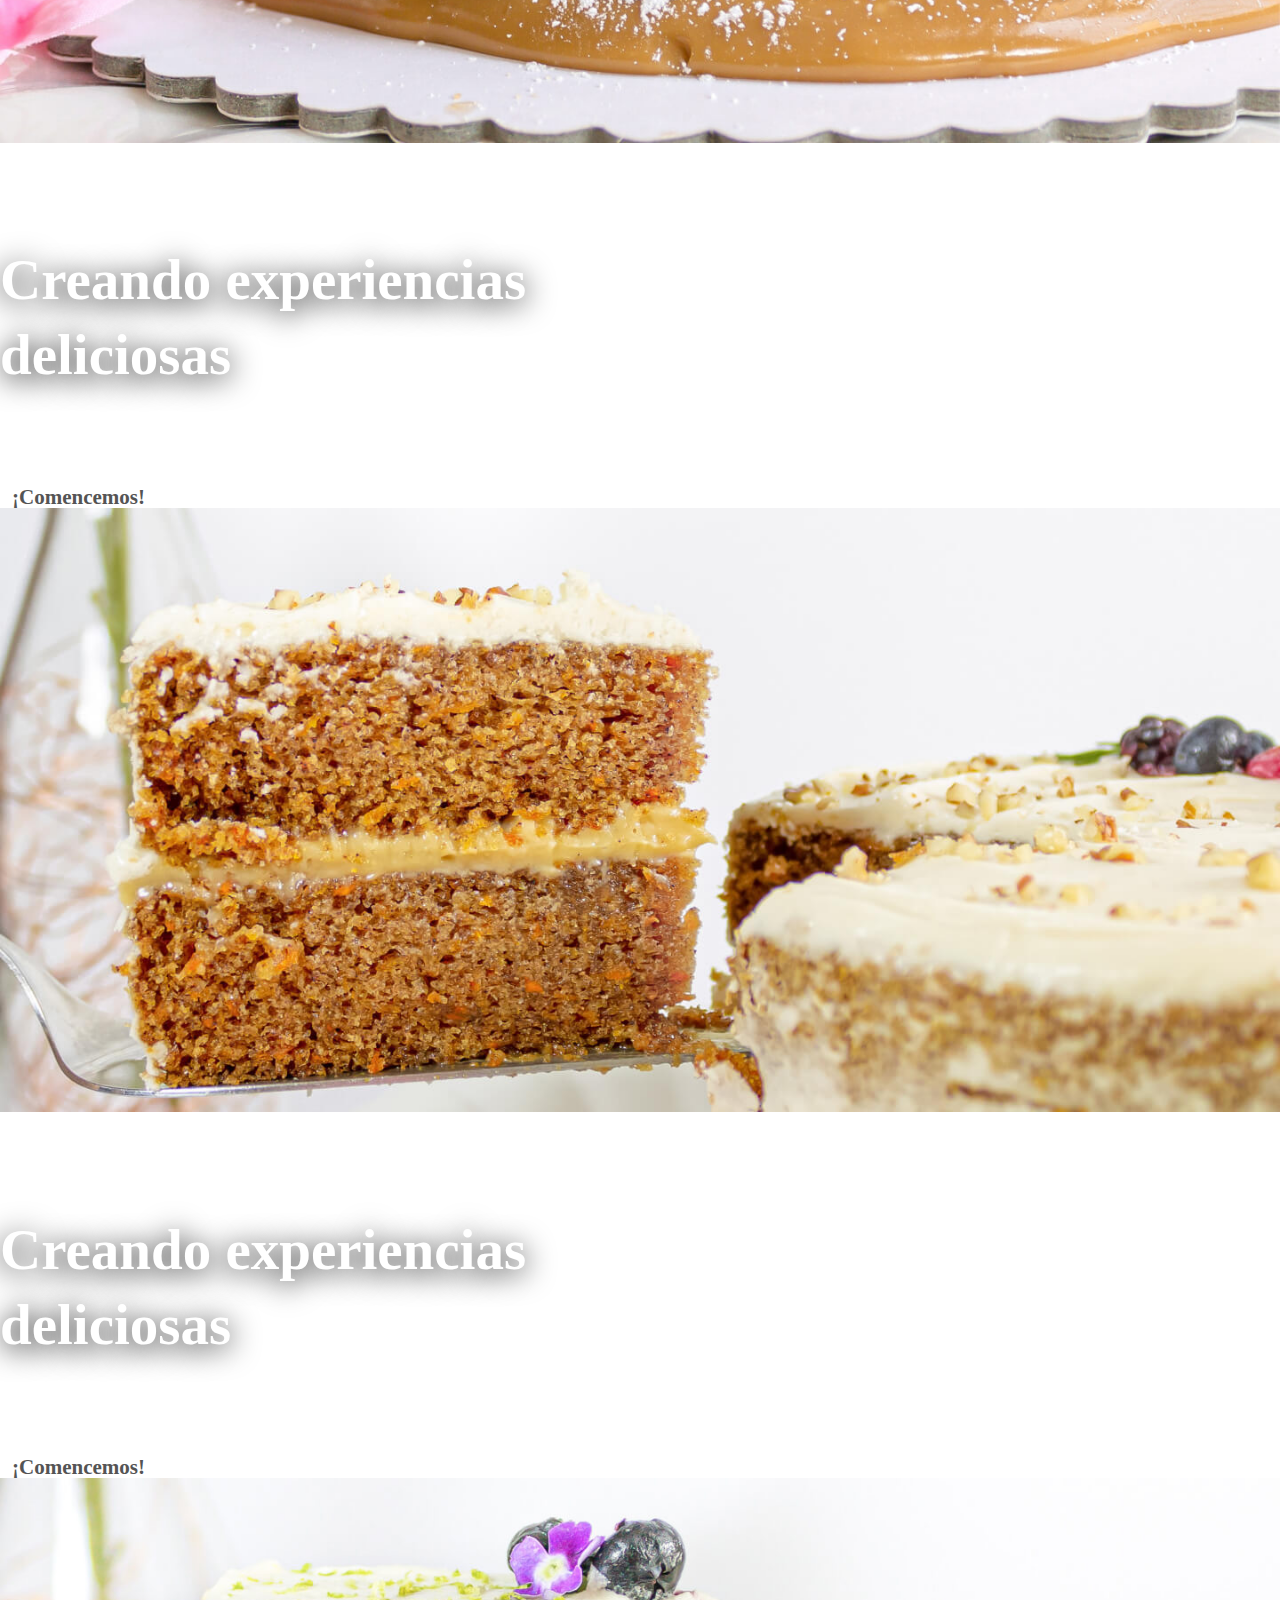
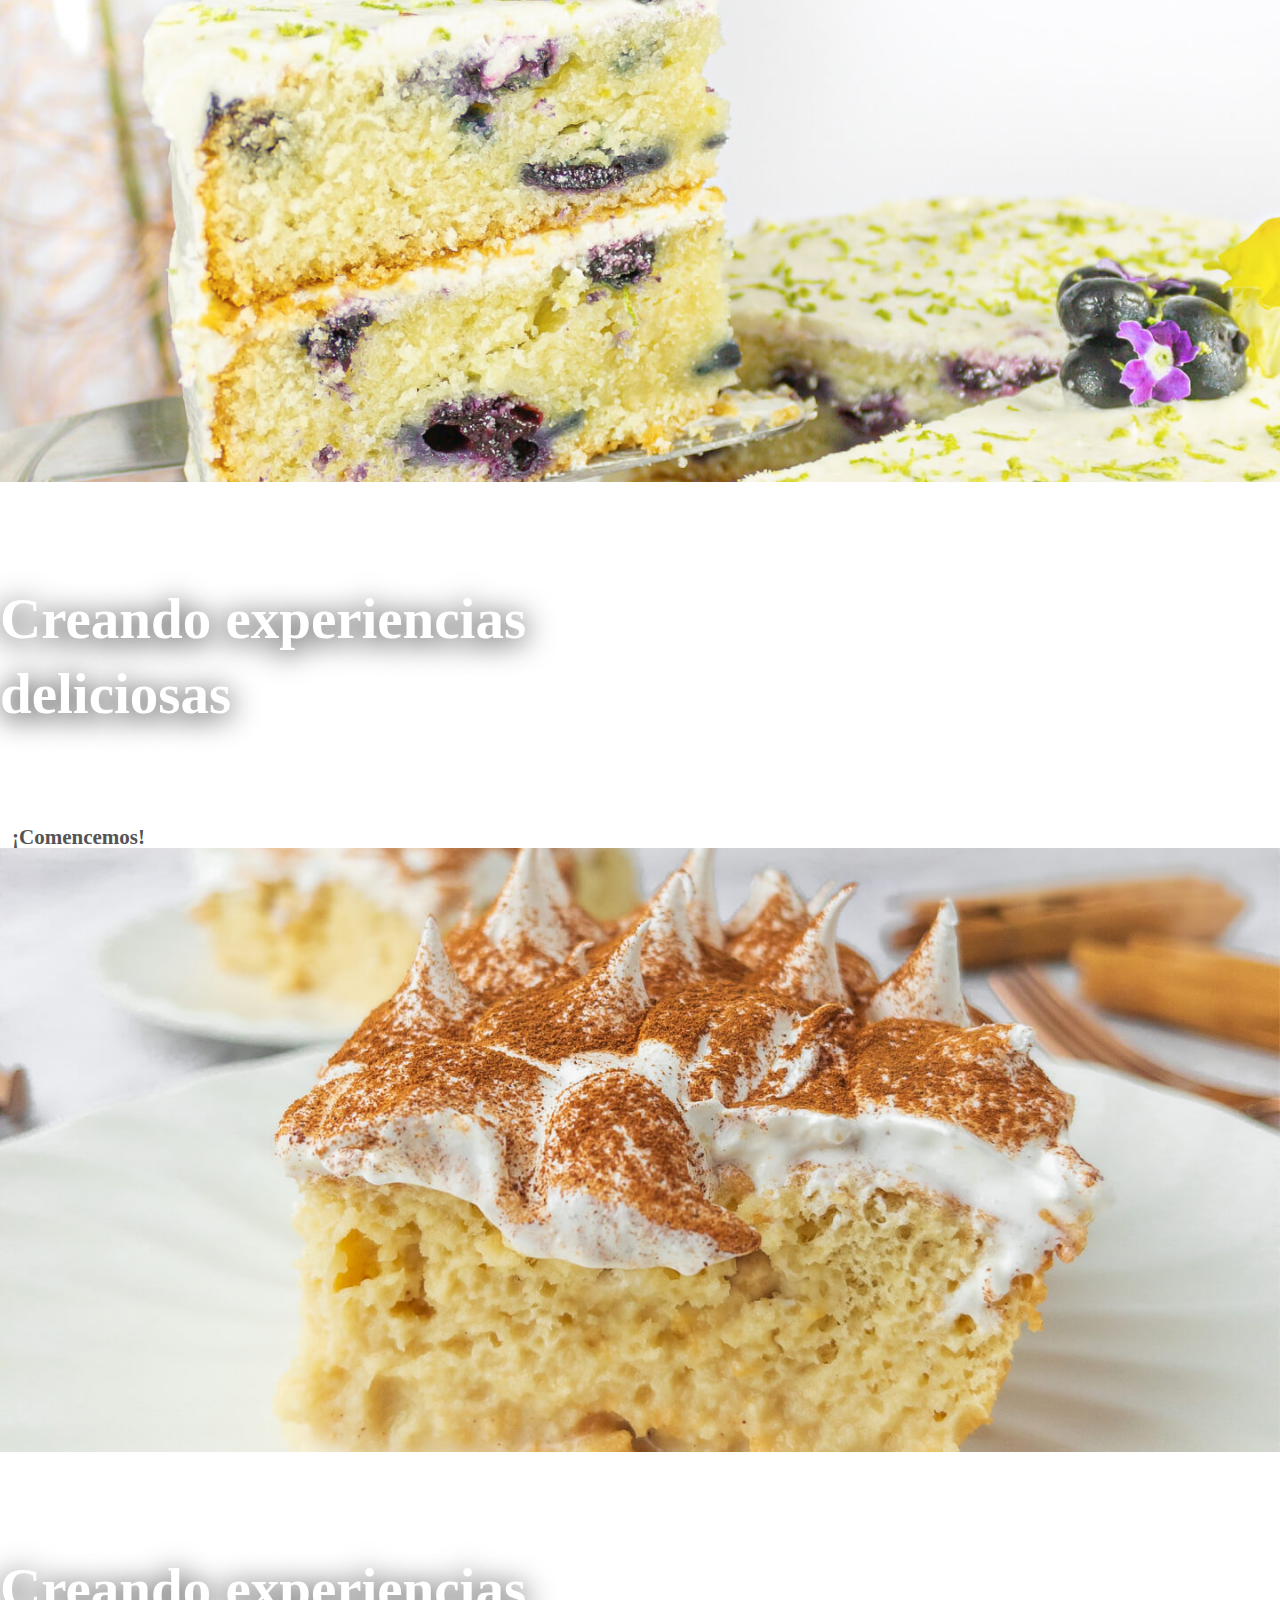
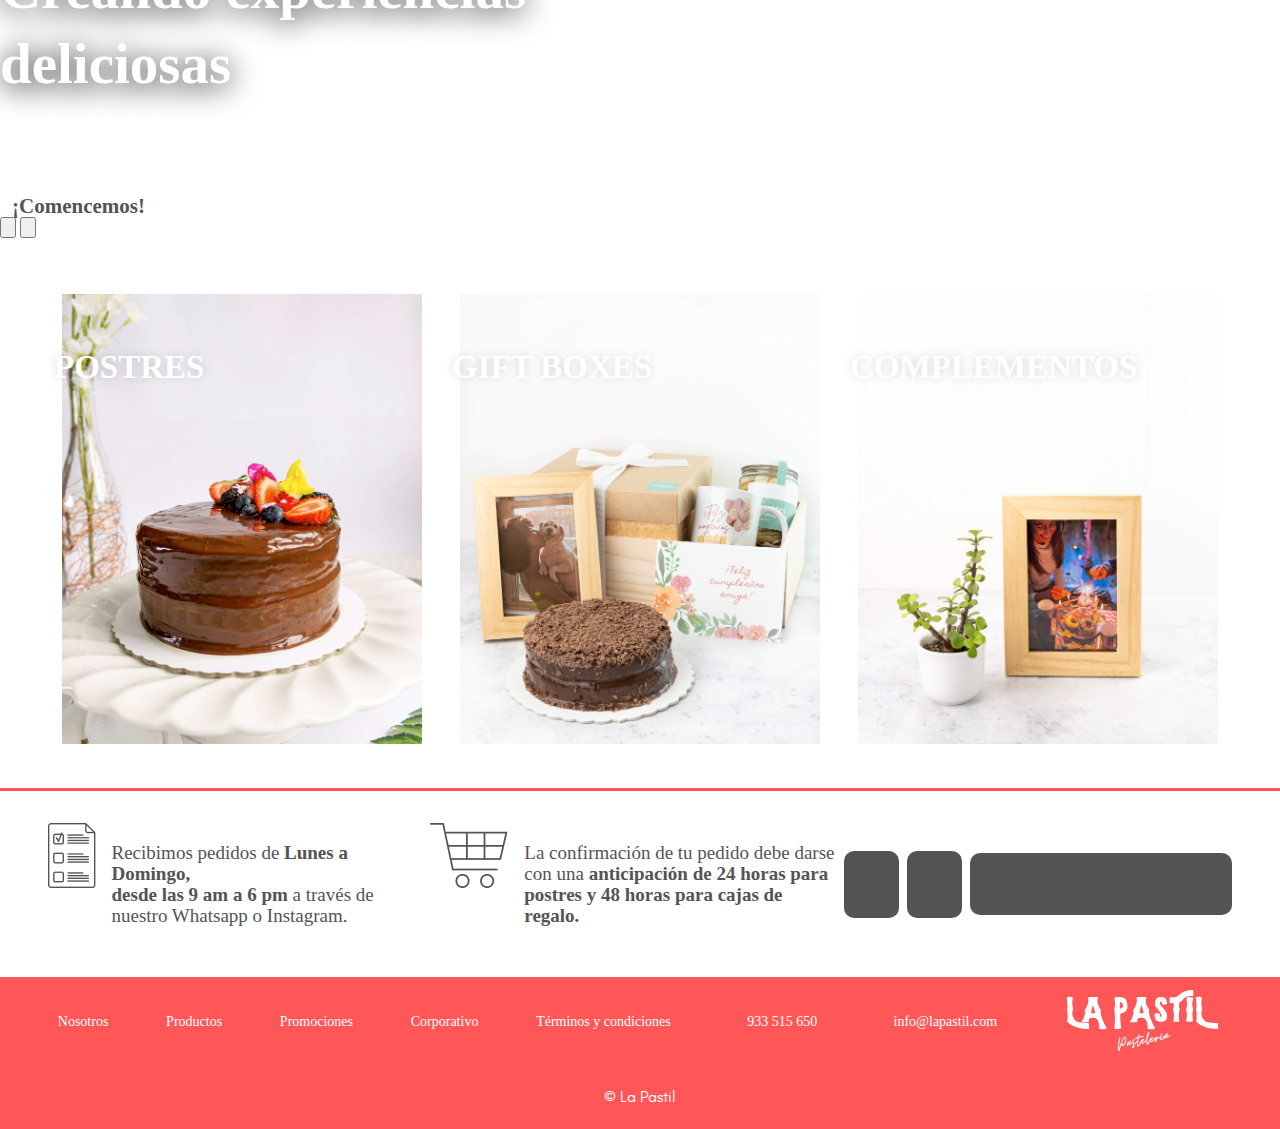
==== commit a6890b94: "se corrigieron los errores de js" ====
--- a/index.html
+++ b/index.html
@@ -107,7 +107,7 @@
   </div>
 </section>
 
-<div id="home__social-icons" class="media-icons fixed media__icons-footer">
+<div id="home__social-icons" class="media-icons fixed-1 media__icons-footer-1">
   <a href="https://wa.me/+51933515650?text=Me%20interesa%20algún%20producto%20que%20estás%20vendiendo" target="_blank" rel="noopener noreferrer">
     <i class="fab fa-whatsapp zoom"></i>
   </a>
@@ -176,5 +176,6 @@
 <script src="https://cdn.jsdelivr.net/npm/bootstrap@5.1.0/dist/js/bootstrap.min.js" integrity="sha384-cn7l7gDp0eyniUwwAZgrzD06kc/tftFf19TOAs2zVinnD/C7E91j9yyk5//jjpt/" crossorigin="anonymous"></script>
 <!--  JS LOCAL -->
 <script src="js/main.js" defer></script>
+<script src="js/animacionSocialIcons1.js" defer></script>
 </body>
 </html>--- a/styles/styles.css
+++ b/styles/styles.css
@@ -1,12 +1,7 @@
 @charset "UTF-8";
 @font-face {
-  font-family: glacial-indifference;
-  src: url("../fonts/glacial-indifference.bold.otf"), url("../fonts/glacial-indifference.regular.otf");
-}
-
-@font-face {
-  font-family: HomemadeApple-Regular;
-  src: url("../fonts/HomemadeApple-Regular.ttf");
+  font-family: 'glacial-indifference';
+  src: url("../fonts/glacial-indifference.regular-webfont.woff2") format("woff2"), url("../fonts/glacial-indifference.bold-webfont.woff2") format("woff2"), url("../fonts/glacial-indifference.regular-webfont.woff") format("woff"), url("../fonts/glacial-indifference.bold-webfont.woff") format("woff"), url("../fonts/glacial-indifference.regular.otf") format("otf"), url("../fonts/glacial-indifference.bold.otf") format("otf");
 }
 
 /* VARIABLES */
@@ -129,7 +124,7 @@
   padding: 5px 10px;
   font-family: glacial-indifference;
   font-size: 16px;
-  font-weight: bold;
+  font-style: normal;
   line-height: 24px;
   text-align: center;
   border: none;
@@ -385,11 +380,19 @@
 }
 
 /* MEDIA ICONS */
-.fixed {
+.fixed-1 {
   position: fixed !important;
 }
 
-.media__icons-footer {
+.media__icons-footer-1 {
+  top: 30% !important;
+}
+
+.fixed-2 {
+  position: fixed !important;
+}
+
+.media__icons-footer-2 {
   top: 30% !important;
 }
 
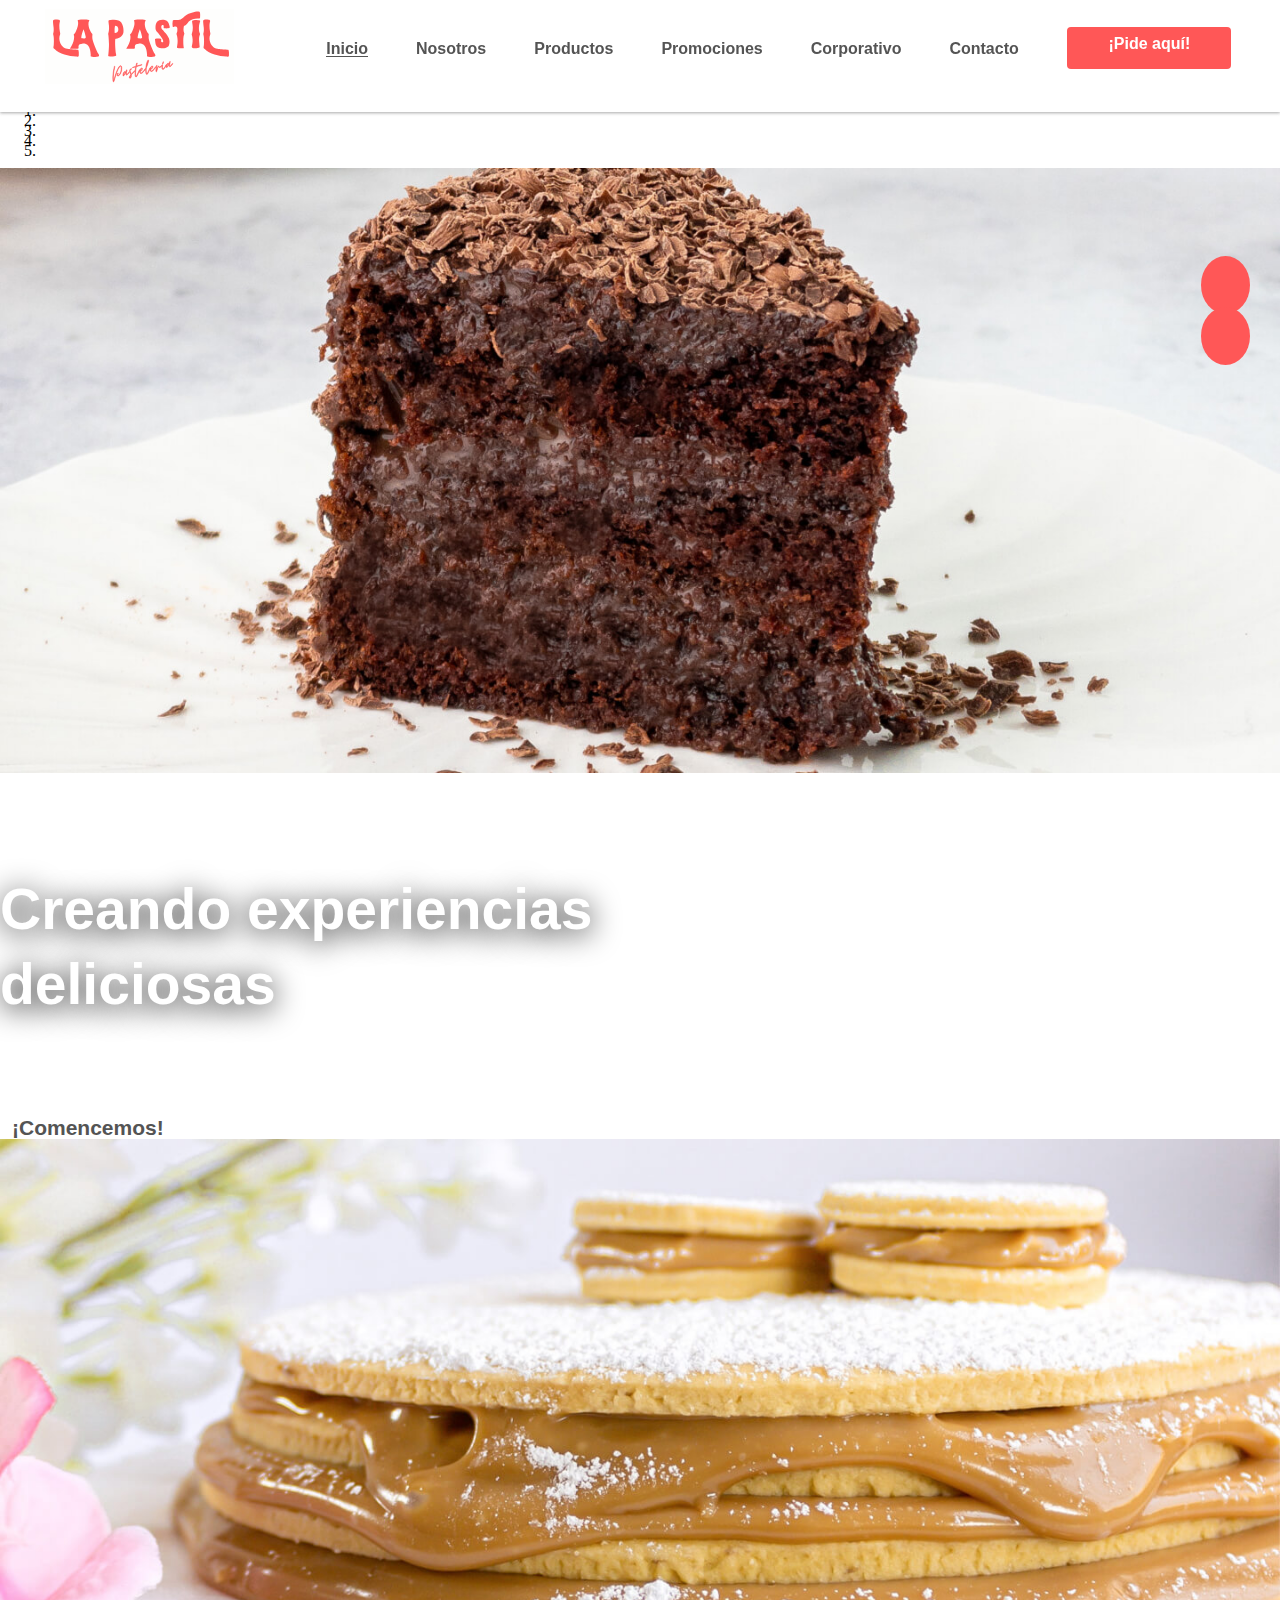
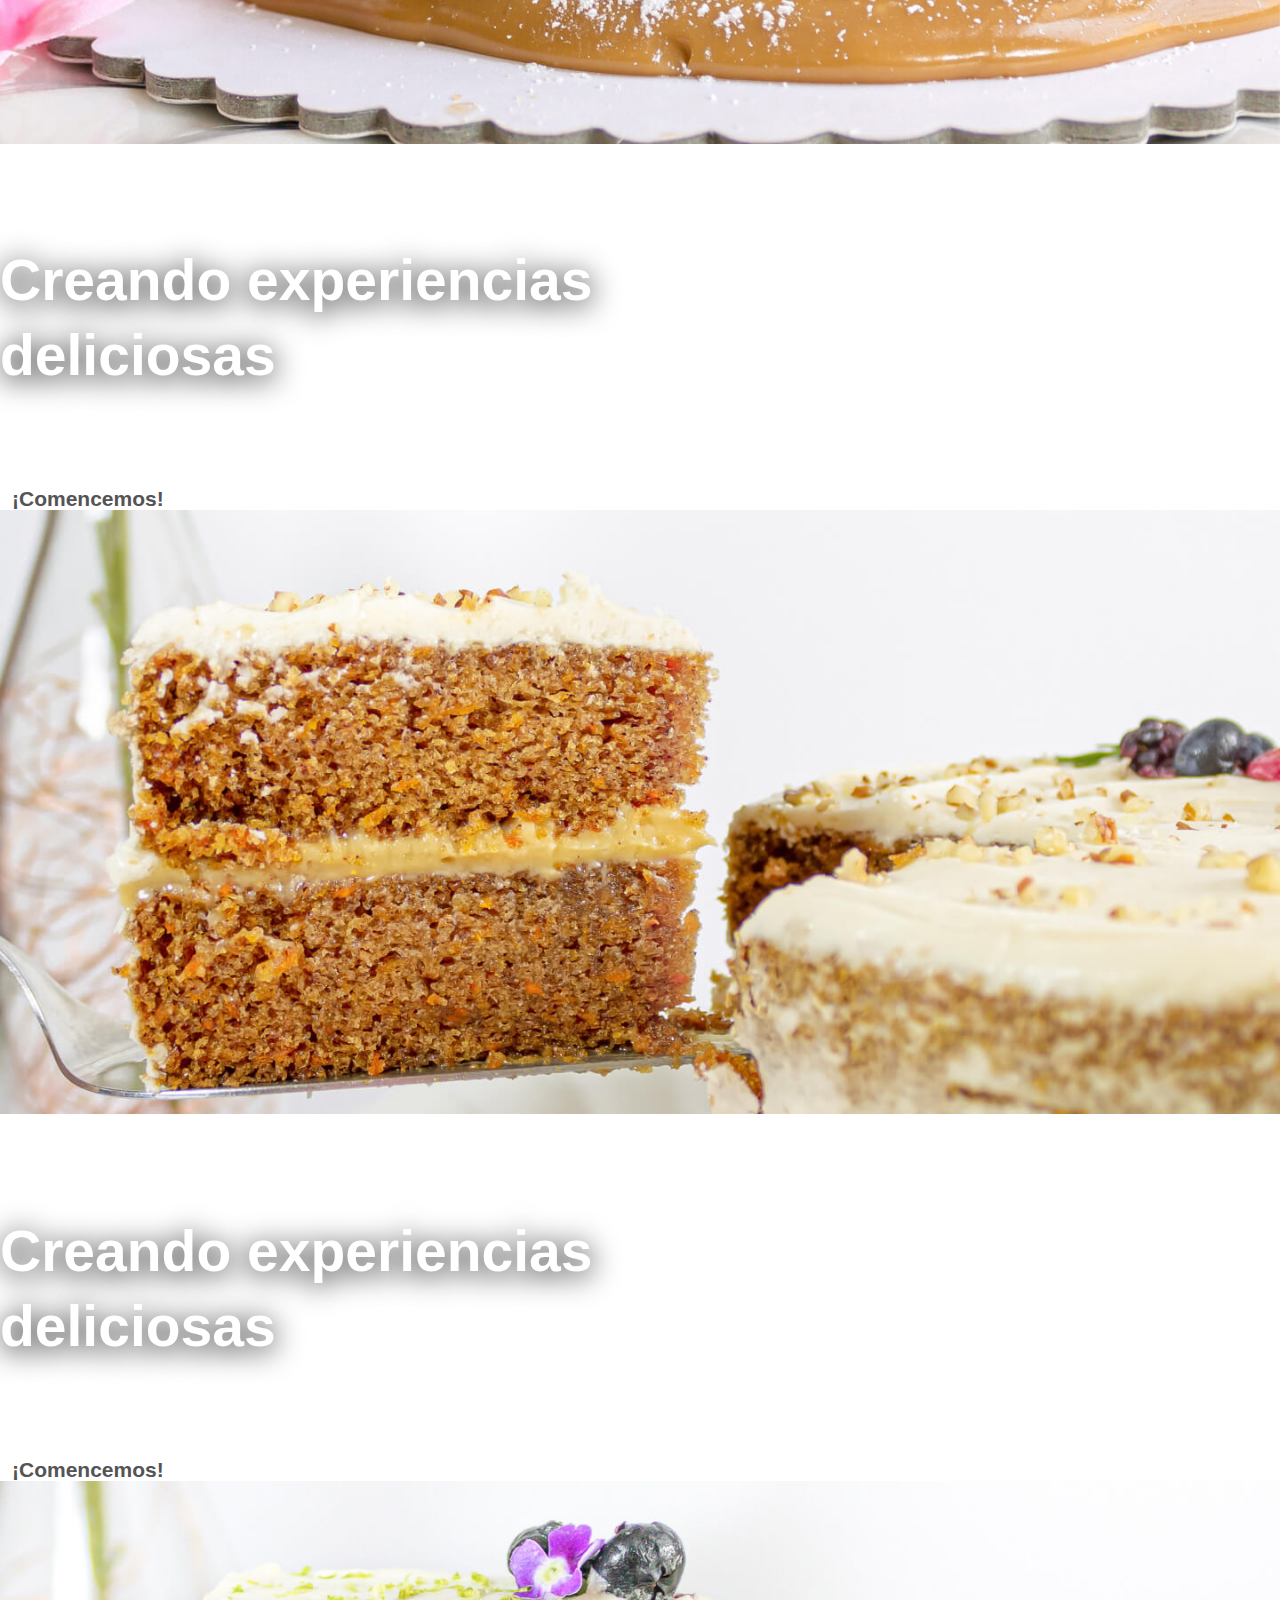
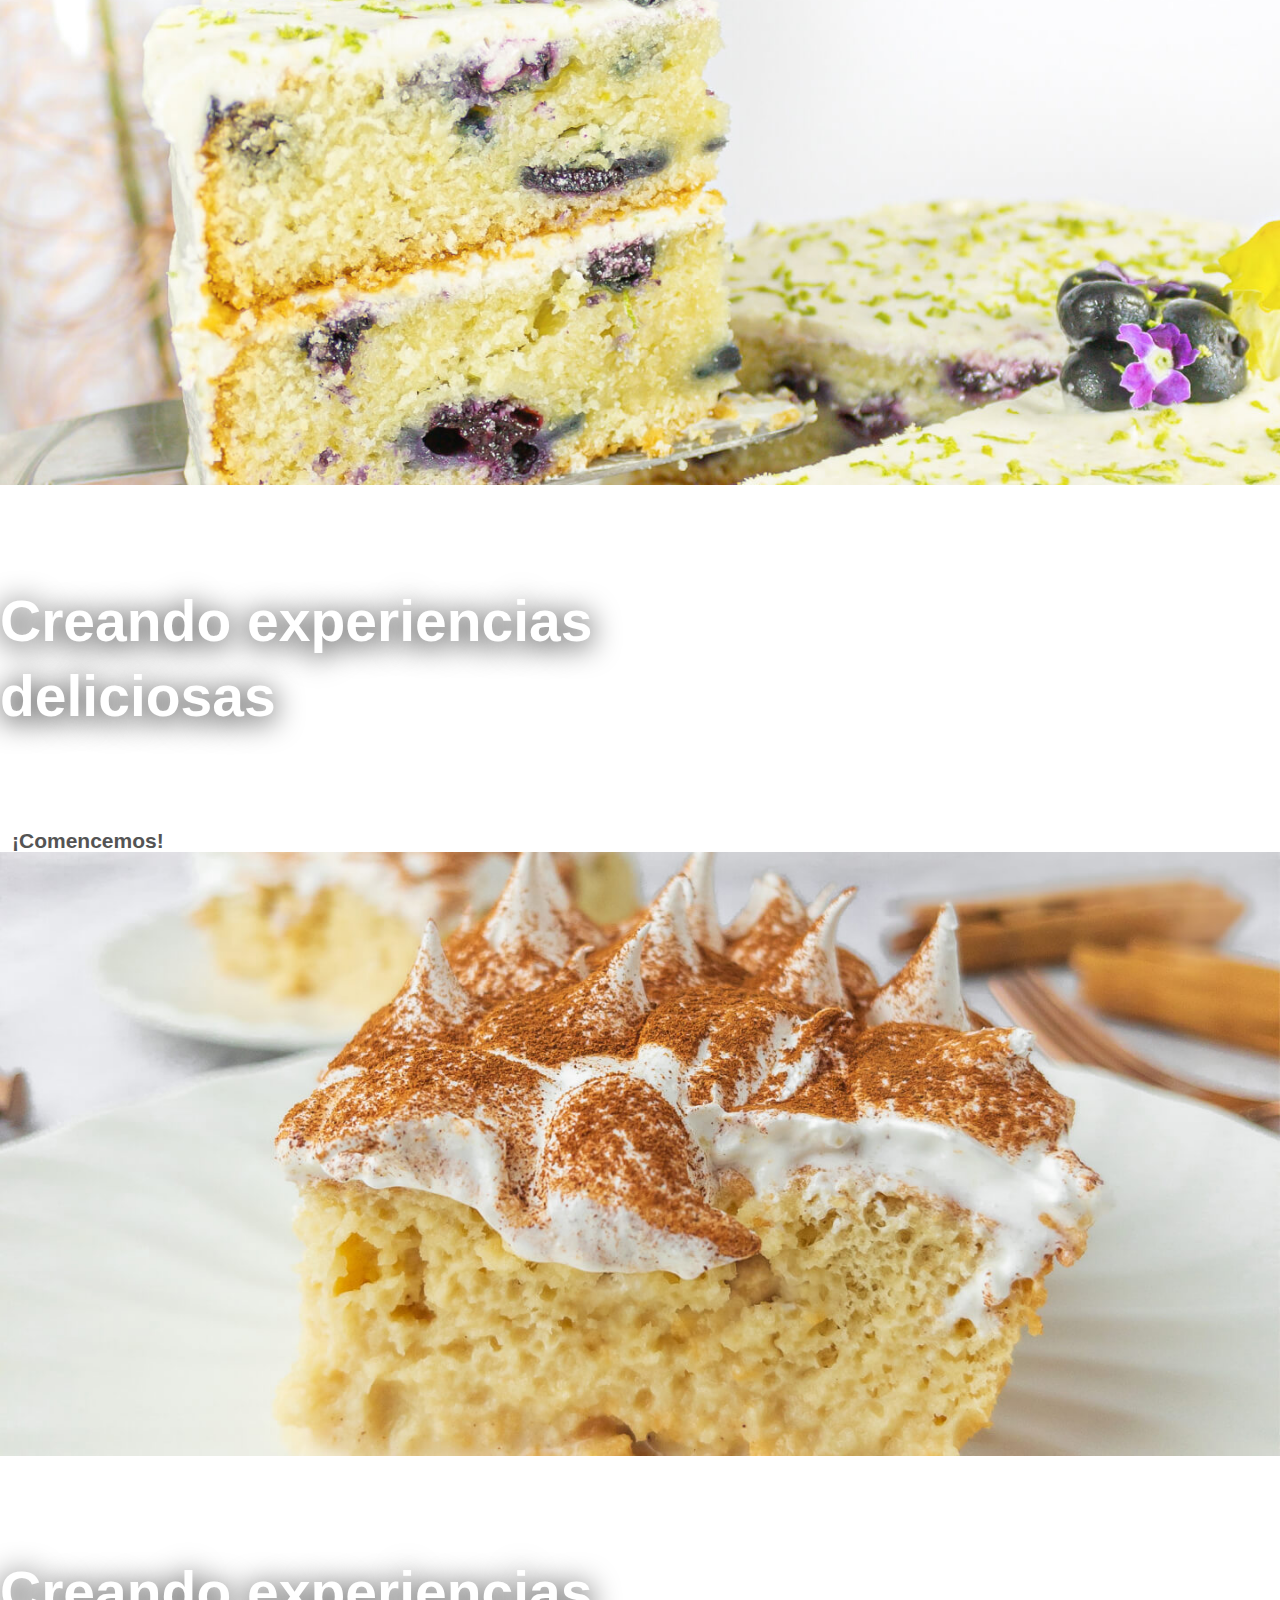
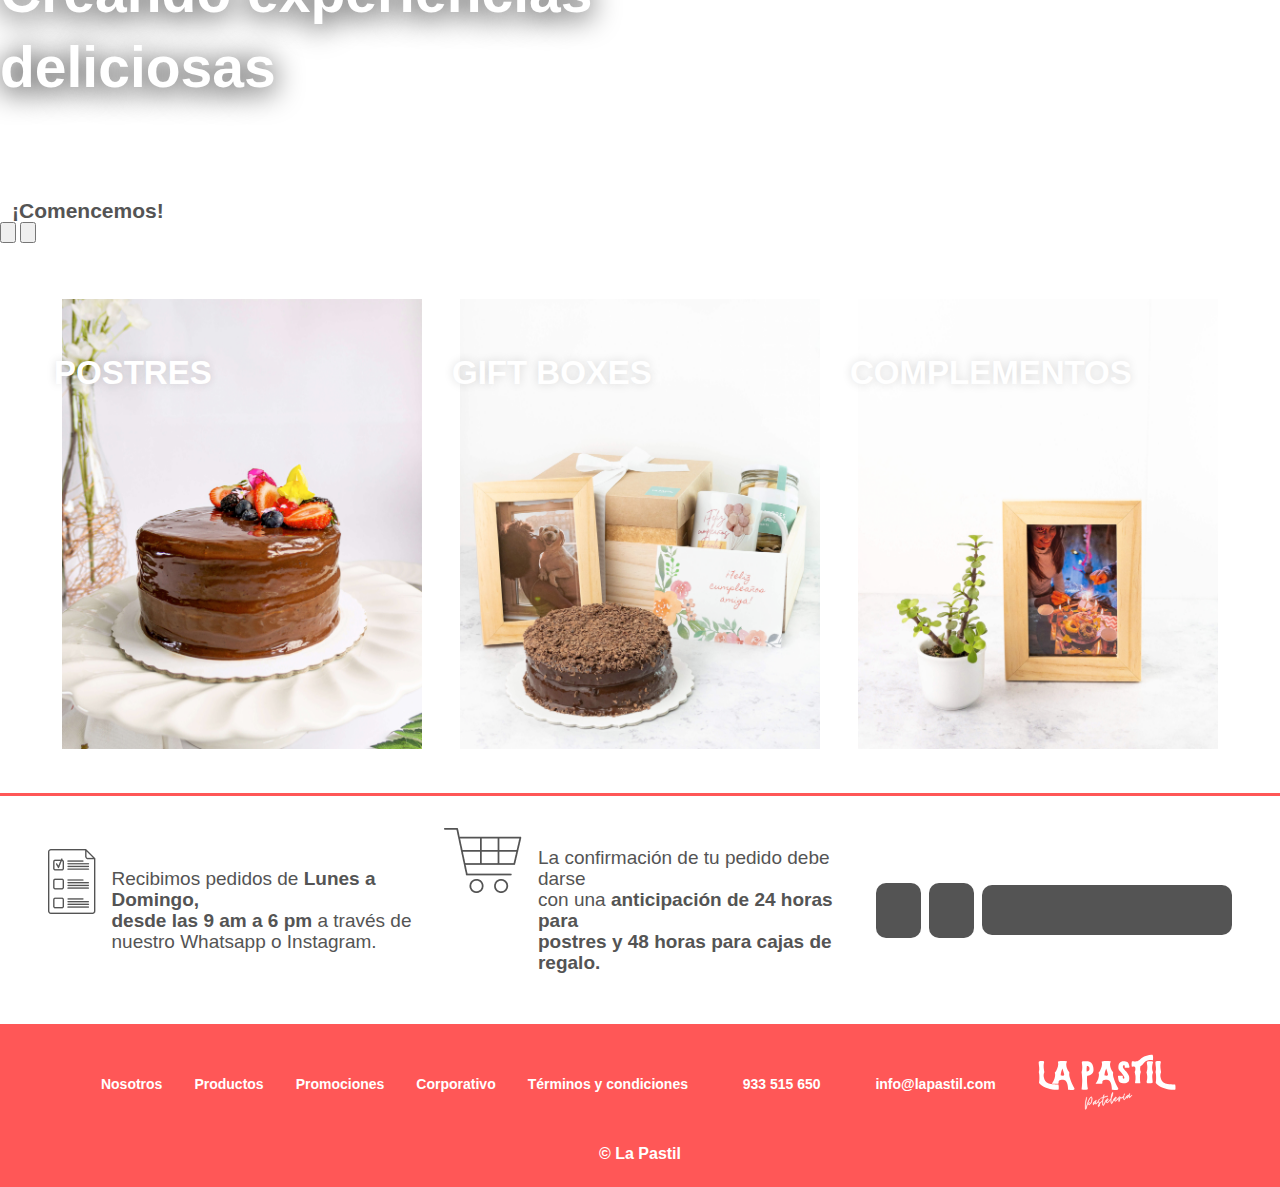
==== commit 3d3dacaa: "correcciones parte 1 se agregó font por cdn" ====
--- a/index.html
+++ b/index.html
@@ -12,6 +12,8 @@
     <link rel="stylesheet" href="https://cdnjs.cloudflare.com/ajax/libs/animate.css/4.1.1/animate.min.css"/>
     <!-- FONT AWESOME -->
     <link rel="stylesheet" href="https://cdnjs.cloudflare.com/ajax/libs/font-awesome/4.7.0/css/font-awesome.min.css">
+    <!-- FONTS -->
+    <link href="http://fonts.cdnfonts.com/css/glacial-indifference-2" rel="stylesheet">
     <!-- BOX ICONS -->
     <link href='https://unpkg.com/boxicons@2.0.7/css/boxicons.min.css' rel='stylesheet'>
     <!-- BOOTSTRAP -->
--- a/styles/styles.css
+++ b/styles/styles.css
@@ -1,9 +1,4 @@
 @charset "UTF-8";
-@font-face {
-  font-family: 'glacial-indifference';
-  src: url("../fonts/glacial-indifference.regular-webfont.woff2") format("woff2"), url("../fonts/glacial-indifference.bold-webfont.woff2") format("woff2"), url("../fonts/glacial-indifference.regular-webfont.woff") format("woff"), url("../fonts/glacial-indifference.bold-webfont.woff") format("woff"), url("../fonts/glacial-indifference.regular.otf") format("otf"), url("../fonts/glacial-indifference.bold.otf") format("otf");
-}
-
 /* VARIABLES */
 .mt-5 {
   margin-top: 5rem;
@@ -52,12 +47,6 @@
   margin: 0;
   padding: 0;
   list-style: none;
-}
-
-.nav__item {
-  font-family: glacial-indifference;
-  color: #545454;
-  font-size: 18px;
 }
 
 a {
@@ -92,7 +81,7 @@
 .nav {
   position: relative;
   margin-top: 1.5rem;
-  margin-bottom: 2rem;
+  margin-bottom: 2.5rem;
   height: 3rem;
   display: -webkit-box;
   display: -ms-flexbox;
@@ -108,7 +97,7 @@
 }
 
 .nav__logo {
-  width: 188.51px !important;
+  width: 189px !important;
   height: 75px !important;
 }
 
@@ -122,7 +111,7 @@
   background-color: #FF5757;
   color: #FFFFFF;
   padding: 5px 10px;
-  font-family: glacial-indifference;
+  font-family: 'Glacial Indifference', sans-serif;
   font-size: 16px;
   font-style: normal;
   line-height: 24px;
@@ -162,11 +151,11 @@
 .nav__link {
   position: relative;
   color: #fff;
-  font-family: Glacial Indifference;
-  font-style: normal;
-  font-weight: bold;
+  font-family: 'Glacial Indifference', sans-serif;
+  font-style: normal;
+  font-weight: 700;
   font-size: 16px;
-  line-height: 30px;
+  line-height: 27px;
 }
 
 .nav__link:hover {
@@ -182,7 +171,7 @@
   width: 100%;
   height: 0.01rem;
   left: 0;
-  top: 1.2rem;
+  top: 1rem;
   background-color: #545454;
 }
 
@@ -199,7 +188,7 @@
   width: 100%;
   height: 0.01rem;
   left: 0;
-  top: 1.2rem;
+  top: 1rem;
   background-color: #545454;
 }
 
@@ -330,9 +319,9 @@
 }
 
 .carousel-caption h5 {
-  font-family: Glacial Indifference;
+  font-family: 'Glacial Indifference', sans-serif;
   font-size: 57px;
-  font-weight: bold;
+  font-weight: 700;
   line-height: 75px;
   color: #FFFFFF;
   text-shadow: 0px 4px 30px #000000;
@@ -342,9 +331,9 @@
   text-align: center;
   border: none;
   color: #545454;
-  font-family: Glacial Indifference;
-  font-style: normal;
-  font-weight: bold;
+  font-family: 'Glacial Indifference', sans-serif;
+  font-style: normal;
+  font-weight: 700;
   font-size: 21px;
   line-height: 21px;
   padding: 6px 12px;
@@ -480,14 +469,14 @@
 }
 
 .carousel__nosotros-title {
-  font-family: Glacial Indifference;
+  font-family: 'Glacial Indifference', sans-serif;
   color: #FFFFFF;
   text-shadow: 0px 4px 4px rgba(0, 0, 0, 0.25);
   margin-top: -40%;
   left: -15%;
   position: absolute;
   font-style: normal;
-  font-weight: bold;
+  font-weight: 700;
   font-size: 57px;
   display: -webkit-box;
   display: -ms-flexbox;
@@ -539,8 +528,8 @@
 .card__home-title {
   position: absolute;
   text-transform: uppercase;
-  font-family: Glacial Indifference;
-  font-weight: bold;
+  font-family: 'Glacial Indifference', sans-serif;
+  font-weight: 700;
   font-size: 33px;
   line-height: 67.5px;
   color: #FFFFFF;
@@ -567,8 +556,8 @@
   .card__home-title {
     position: absolute;
     text-transform: uppercase;
-    font-family: Glacial Indifference;
-    font-weight: bold;
+    font-family: 'Glacial Indifference', sans-serif;
+    font-weight: 700;
     font-size: 28px;
     line-height: 75px;
     color: #FFFFFF;
@@ -608,8 +597,8 @@
   .card__home-title {
     position: absolute;
     text-transform: uppercase;
-    font-family: Glacial Indifference;
-    font-weight: bold;
+    font-family: 'Glacial Indifference', sans-serif;
+    font-weight: 700;
     font-size: 30px;
     line-height: 75px;
     color: #FFFFFF;
@@ -684,8 +673,8 @@
 .card__productos-title {
   position: absolute;
   text-transform: uppercase;
-  font-family: Glacial Indifference;
-  font-weight: bold;
+  font-family: 'Glacial Indifference', sans-serif;
+  font-weight: 700;
   font-size: 32px;
   line-height: 67.5px;
   color: #FFFFFF;
@@ -696,9 +685,9 @@
 }
 
 .card__productos-button {
-  font-family: Glacial Indifference;
-  font-style: normal;
-  font-weight: bold;
+  font-family: 'Glacial Indifference', sans-serif;
+  font-style: normal;
+  font-weight: 700;
   font-size: 18px;
   line-height: 24px;
   text-align: center;
@@ -752,8 +741,8 @@
   .card__productos-title {
     position: absolute;
     text-transform: uppercase;
-    font-family: Glacial Indifference;
-    font-weight: bold;
+    font-family: 'Glacial Indifference', sans-serif;
+    font-weight: 700;
     font-size: 28px;
     line-height: 75px;
     color: #FFFFFF;
@@ -782,8 +771,8 @@
   .card__productos-title {
     position: absolute;
     text-transform: uppercase;
-    font-family: Glacial Indifference;
-    font-weight: bold;
+    font-family: 'Glacial Indifference', sans-serif;
+    font-weight: 700;
     font-size: 28px;
     line-height: 75px;
     color: #FFFFFF;
@@ -801,6 +790,7 @@
 
 .nosotros__info p {
   color: #545454;
+  font-family: 'Glacial Indifference', sans-serif;
   font-style: normal;
   font-weight: normal;
   font-size: 20px;
@@ -829,9 +819,9 @@
 
 .nosotros__info-title {
   color: #FF5757;
-  font-family: glacial-indifference;
-  font-style: normal;
-  font-weight: bold;
+  font-family: 'Glacial Indifference', sans-serif;
+  font-style: normal;
+  font-weight: 700;
   font-size: 72px;
   line-height: 50px;
   display: -webkit-box;
@@ -914,9 +904,9 @@
 }
 
 .productos__title h1 {
-  font-family: Glacial Indifference;
-  font-style: normal;
-  font-weight: bold;
+  font-family: 'Glacial Indifference', sans-serif;
+  font-style: normal;
+  font-weight: 700;
   font-size: 48px;
   line-height: 50px;
   color: #FF5757;
@@ -989,7 +979,7 @@
 .footer__top-cart p {
   color: #545454;
   line-height: 21px;
-  font-family: Glacial Indifference;
+  font-family: 'Glacial Indifference', sans-serif;
   font-style: normal;
   font-weight: normal;
   font-size: 19px;
@@ -1013,7 +1003,7 @@
 .footer__top-orders p {
   color: #545454;
   line-height: 21px;
-  font-family: Glacial Indifference;
+  font-family: 'Glacial Indifference', sans-serif;
   font-style: normal;
   font-weight: normal;
   font-size: 19px;
@@ -1033,9 +1023,9 @@
   border-radius: 10px;
   background-color: #545454;
   color: #FFFFFF;
-  font-size: 2rem;
+  font-size: 1.7rem;
   border: none;
-  padding: 15px;
+  padding: 12px;
   margin: 3px 5px 3px 3px;
 }
 
@@ -1046,7 +1036,7 @@
   color: #FFFFFF;
   font-size: 2.5rem;
   border: none;
-  padding: 11px;
+  padding: 5px;
   margin-left: 3px;
 }
 
@@ -1058,7 +1048,7 @@
 
 .footer__bottom {
   background-color: #FF5757;
-  padding-top: 0.1rem;
+  padding-top: 1.3rem;
   padding-bottom: 0.1rem;
 }
 
@@ -1066,31 +1056,39 @@
   -webkit-box-align: center;
       -ms-flex-align: center;
           align-items: center;
-  display: -webkit-box;
-  display: -ms-flexbox;
-  display: flex;
-  -webkit-box-pack: space-evenly;
-      -ms-flex-pack: space-evenly;
-          justify-content: space-evenly;
+  -webkit-box-orient: horizontal;
+  -webkit-box-direction: normal;
+      -ms-flex-direction: row;
+          flex-direction: row;
+  display: -webkit-box;
+  display: -ms-flexbox;
+  display: flex;
+  -webkit-box-pack: center;
+      -ms-flex-pack: center;
+          justify-content: center;
 }
 
 .footer__bottom-links a {
   text-decoration: none;
   color: #FFFFFF;
-  font-family: Glacial Indifference;
-  font-style: normal;
+  font-family: 'Glacial Indifference', sans-serif;
+  font-style: normal;
+  font-weight: 700;
   font-size: 14px;
   line-height: 30px;
+  margin-left: 1rem;
+  margin-right: 1rem;
 }
 
 .footer__bottom-links i {
   color: #FFFFFF;
   font-size: 1.5rem;
+  font-weight: normal;
 }
 
 .footer__bottom-links img {
-  width: 167.4px !important;
-  height: 75.6px !important;
+  width: 151.4px !important;
+  height: 68px !important;
 }
 
 .footer__bottom-links-social {
@@ -1100,15 +1098,20 @@
   -webkit-box-align: center;
       -ms-flex-align: center;
           align-items: center;
+}
+
+.footer__bottom-links-social i {
+  margin-right: 0.3rem !important;
 }
 
 .footer__bottom-copyright p {
   text-align: center;
   color: #FFFFFF;
-  font-family: glacial-indifference;
+  font-family: 'Glacial Indifference', sans-serif;
   font-size: 16px;
   line-height: 30px;
   font-style: normal;
+  font-weight: 700;
 }
 
 @media screen and (max-width: 768px) {
@@ -1205,19 +1208,28 @@
           align-items: center;
   padding-bottom: 0;
   background-image: url("../images/promociones_1.jpg");
-  background-size: cover;
+  margin-top: 0px;
+  padding-top: 60px;
+  text-align: center;
+  background-attachment: relative;
+  background-position: center center;
   min-height: 100vh;
-  position: relative;
+  width: 100%;
+  background-size: 100%;
+  -webkit-background-size: cover;
+  -moz-background-size: cover;
+  -o-background-size: cover;
 }
 
 .mainPromociones h1 {
-  font-family: glacial-indifference;
-  font-style: normal;
-  font-weight: bold;
+  font-family: 'Glacial Indifference', sans-serif;
+  font-style: normal;
+  font-weight: 700;
   color: #FFFFFF;
   font-size: 57px;
   line-height: 67px;
   text-shadow: 0px 4px 30px #000000;
+  position: absolute;
 }
 
 .promociones__button {
@@ -1231,11 +1243,12 @@
   padding: 6px 12px;
   position: absolute;
   background-color: #F3EFEE;
-  font-family: Glacial Indifference;
-  font-style: normal;
-  font-weight: bold;
+  font-family: 'Glacial Indifference', sans-serif;
+  font-style: normal;
+  font-weight: 700;
   font-size: 21px;
   line-height: 21px;
+  margin-top: 2rem;
   top: 57%;
   color: #545454;
   text-decoration: none;
@@ -1270,8 +1283,7 @@
 }
 
 .corporativo-container {
-  margin-top: 105px;
-  width: 100%;
+  margin-top: 7rem !important;
   background-image: url("../images/gifCorporativo.gif");
   background-size: cover;
   display: -webkit-box;
@@ -1287,19 +1299,29 @@
   -webkit-box-align: center;
       -ms-flex-align: center;
           align-items: center;
-  padding-bottom: 0;
-  min-height: 680px;
   position: relative;
+  margin-top: 0px;
+  padding-top: 60px;
+  text-align: center;
+  background-attachment: relative;
+  background-position: center center;
+  min-height: 100vh;
+  width: 100%;
+  background-size: 100%;
+  -webkit-background-size: cover;
+  -moz-background-size: cover;
+  -o-background-size: cover;
 }
 
 .corporativo-container h1 {
-  font-family: glacial-indifference;
-  font-style: normal;
-  font-weight: bold;
+  font-family: 'Glacial Indifference', sans-serif;
+  font-style: normal;
+  font-weight: 700;
   color: #FFFFFF;
   font-size: 64px;
   line-height: 75px;
   text-shadow: 0px 4px 30px #000000;
+  position: absolute;
 }
 
 .corporativo__button {
@@ -1313,12 +1335,12 @@
   padding: 6px 12px;
   position: absolute;
   background-color: #F3EFEE;
-  font-family: Glacial Indifference;
-  font-style: normal;
-  font-weight: bold;
+  font-family: 'Glacial Indifference', sans-serif !important;
+  font-style: normal;
+  font-weight: 700 !important;
   font-size: 24px;
   line-height: 24px;
-  margin-top: 2.5rem;
+  margin-top: 4rem;
   color: #545454;
   text-decoration: none;
 }
@@ -1344,7 +1366,7 @@
 }
 
 .corporativo__title {
-  font-family: Glacial Indifference;
+  font-family: 'Glacial Indifference', sans-serif;
   font-size: 64px;
   font-weight: 700;
   line-height: 75px;
@@ -1363,9 +1385,9 @@
   padding: 6px 12px;
   position: absolute;
   background-color: #F3EFEE;
-  font-family: Glacial Indifference;
-  font-style: normal;
-  font-weight: bold;
+  font-family: 'Glacial Indifference', sans-serif;
+  font-style: normal;
+  font-weight: 700;
   font-size: 24px;
   line-height: 24px;
   top: 50%;
@@ -1409,9 +1431,9 @@
 
 .tutorial-pedidos__title {
   color: #FF5757;
-  font-family: Glacial Indifference;
-  font-style: normal;
-  font-weight: bold;
+  font-family: 'Glacial Indifference', sans-serif;
+  font-style: normal;
+  font-weight: 700;
   font-size: 57px;
   line-height: 63px;
 }
@@ -1458,7 +1480,7 @@
 }
 
 .tutorial-pedidos__card p {
-  font-family: Glacial Indifference;
+  font-family: 'Glacial Indifference', sans-serif;
   font-style: normal;
   font-weight: normal;
   font-size: 19px;
@@ -1489,9 +1511,9 @@
 
 .tutorial-pedidos__card-top h5 {
   color: #545454;
-  font-family: Glacial Indifference;
-  font-style: normal;
-  font-weight: bold;
+  font-family: 'Glacial Indifference', sans-serif;
+  font-style: normal;
+  font-weight: 700;
   font-size: 24px;
   line-height: 50px;
   margin-right: 8rem;
@@ -1545,9 +1567,9 @@
 
 .terminosYcondiciones__title h1 {
   color: #FF5757;
-  font-family: Glacial Indifference;
-  font-style: normal;
-  font-weight: bold;
+  font-family: 'Glacial Indifference', sans-serif;
+  font-style: normal;
+  font-weight: 700;
   font-size: 48px;
   line-height: 50px;
   display: -webkit-box;
@@ -1569,22 +1591,22 @@
 
 .terminosYcondiciones__text h6 {
   color: #545454;
-  font-family: Glacial Indifference;
-  font-style: normal;
-  font-weight: bold;
+  font-family: 'Glacial Indifference', sans-serif;
+  font-style: normal;
+  font-weight: 700;
   font-size: 24px;
   line-height: 25px;
 }
 
 .terminosYcondiciones__text p {
   color: #545454;
-  font-family: Glacial Indifference;
+  font-family: 'Glacial Indifference', sans-serif;
   font-style: normal;
 }
 
 .terminosYcondiciones__text ul {
   color: #545454;
-  font-family: Glacial Indifference;
+  font-family: 'Glacial Indifference', sans-serif;
   font-style: normal;
 }
 
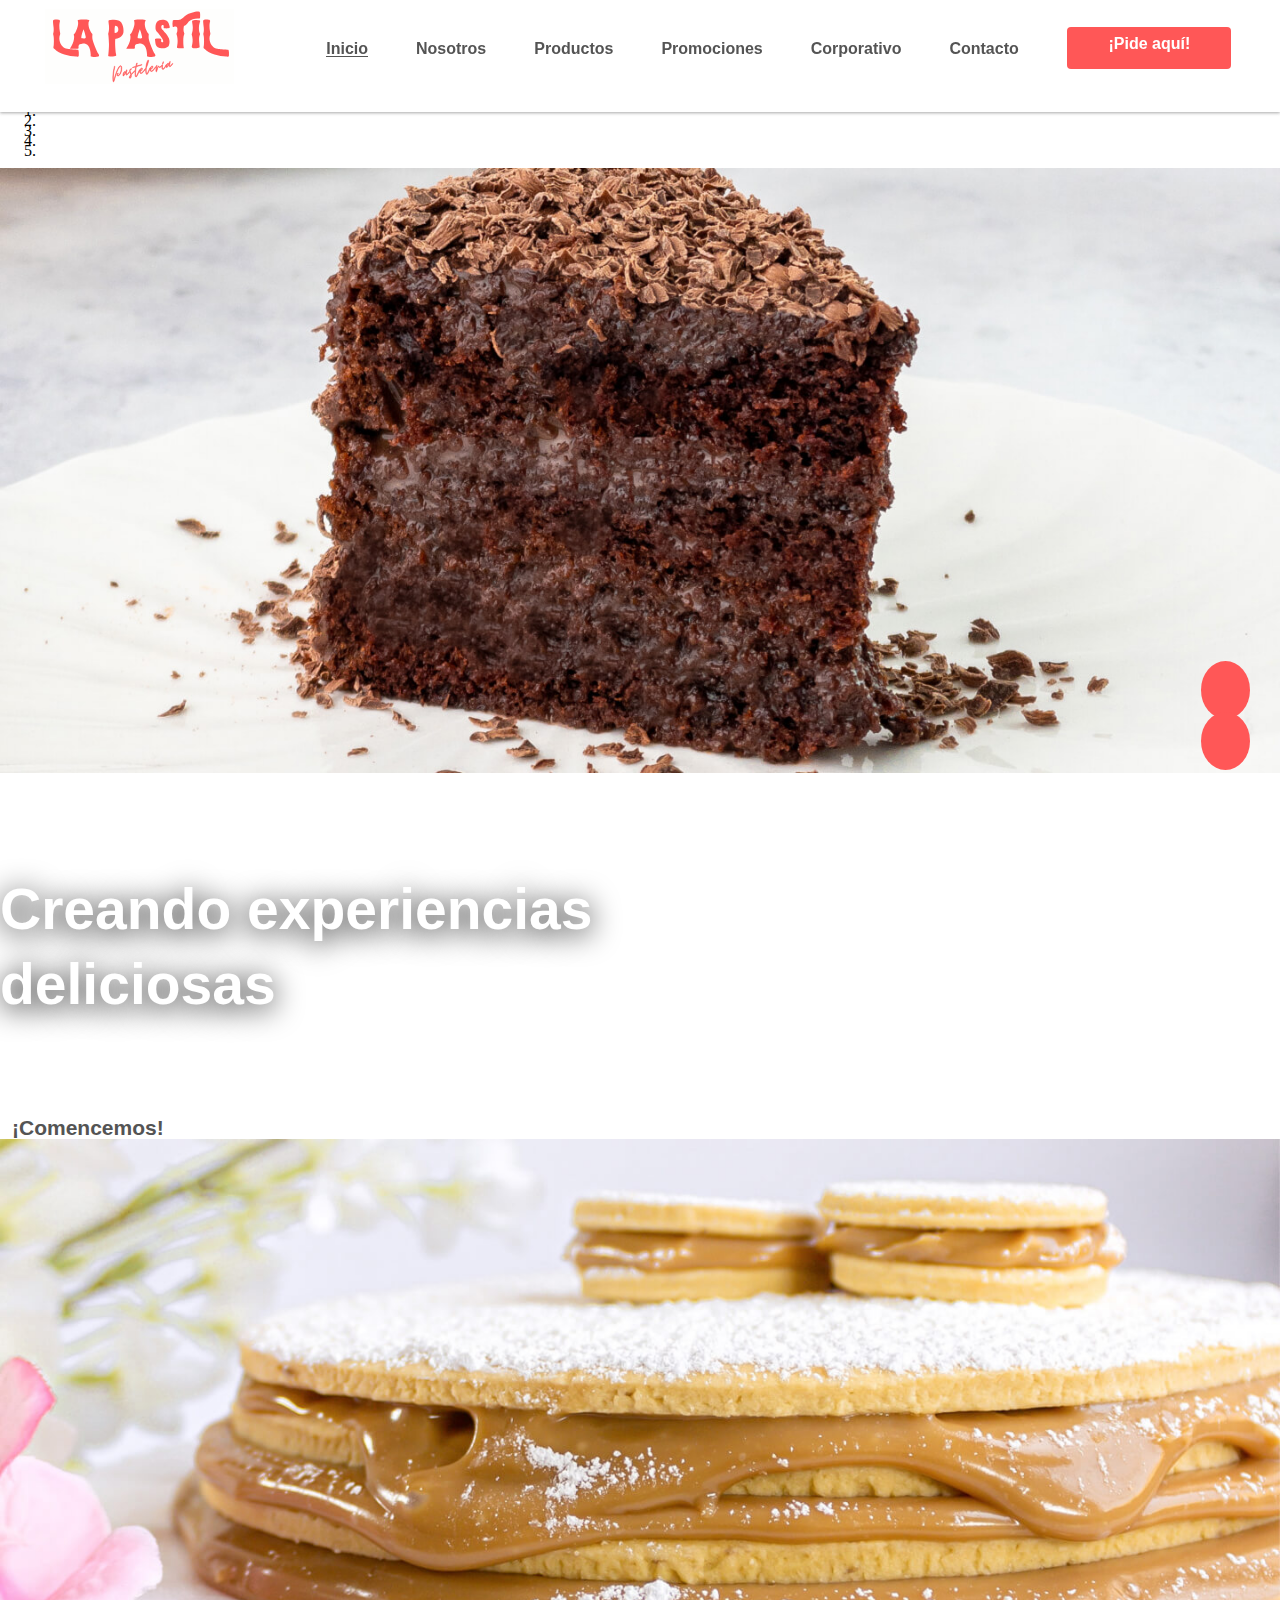
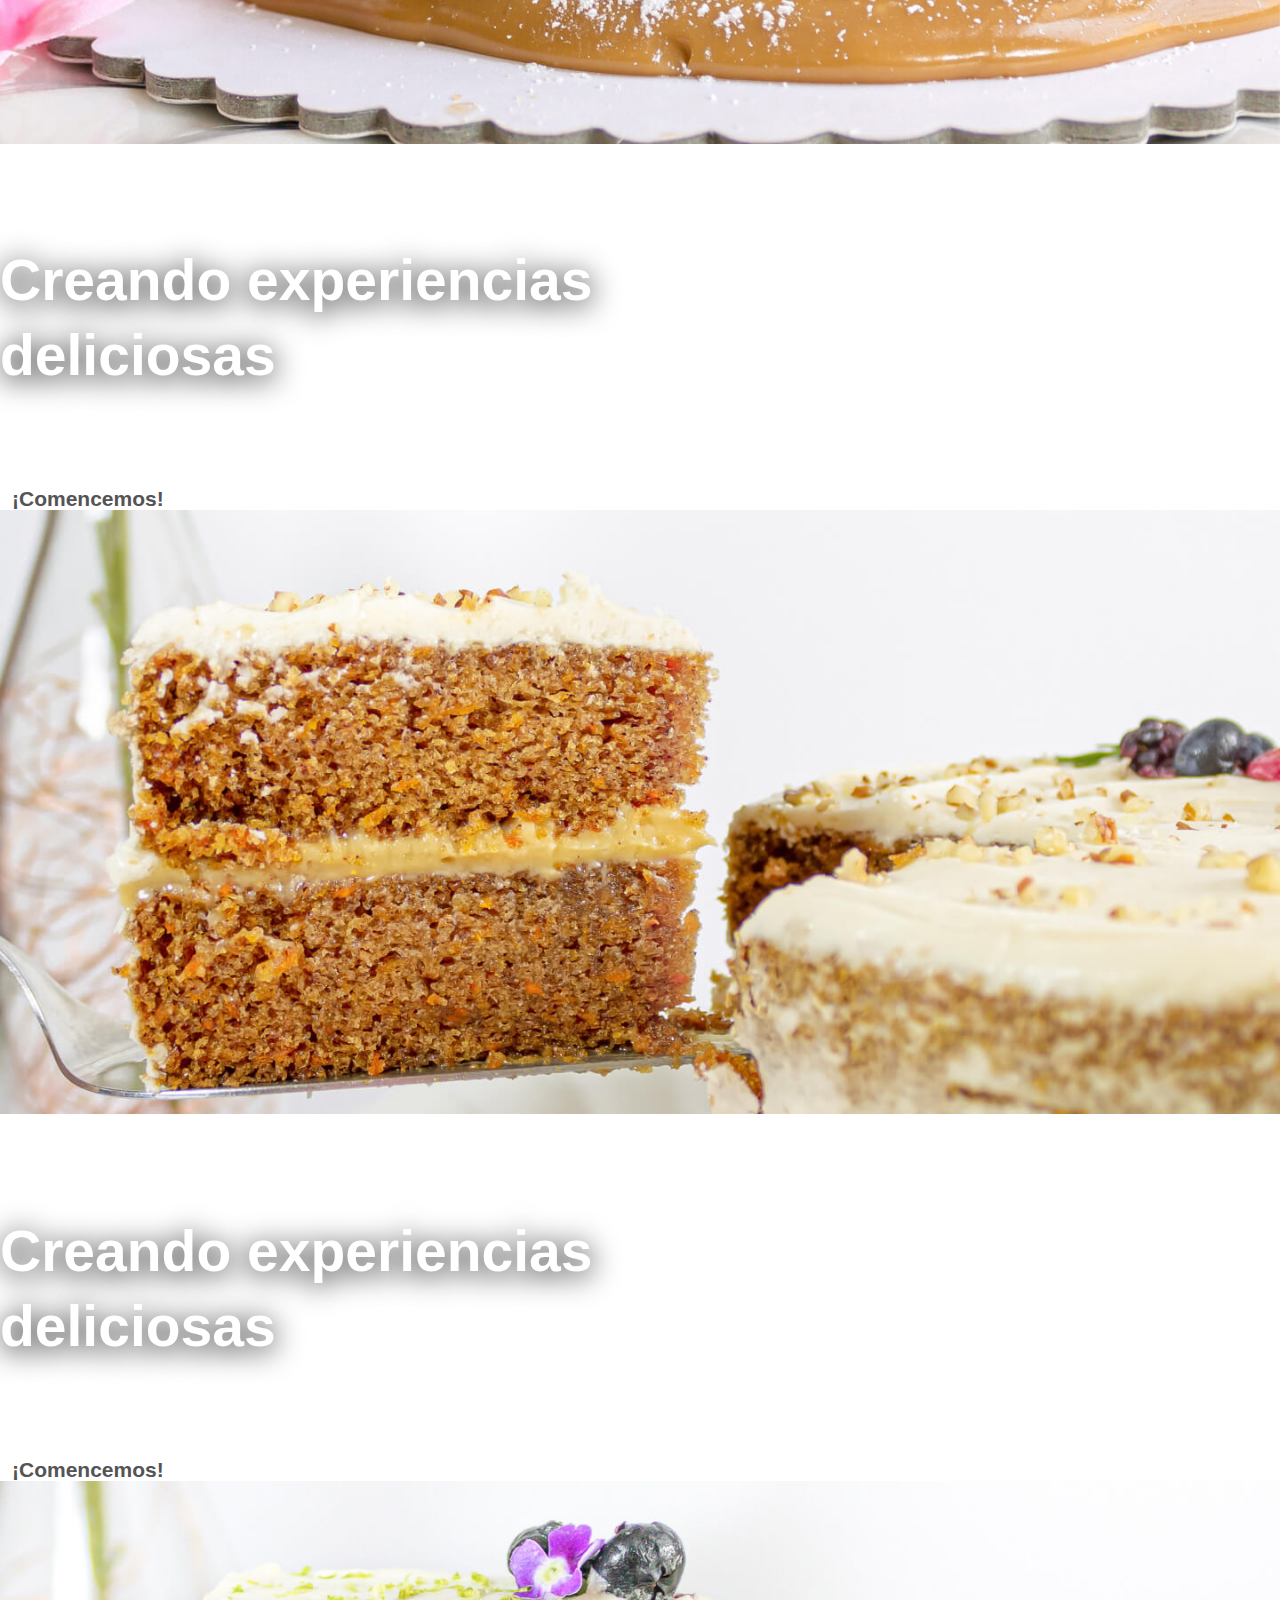
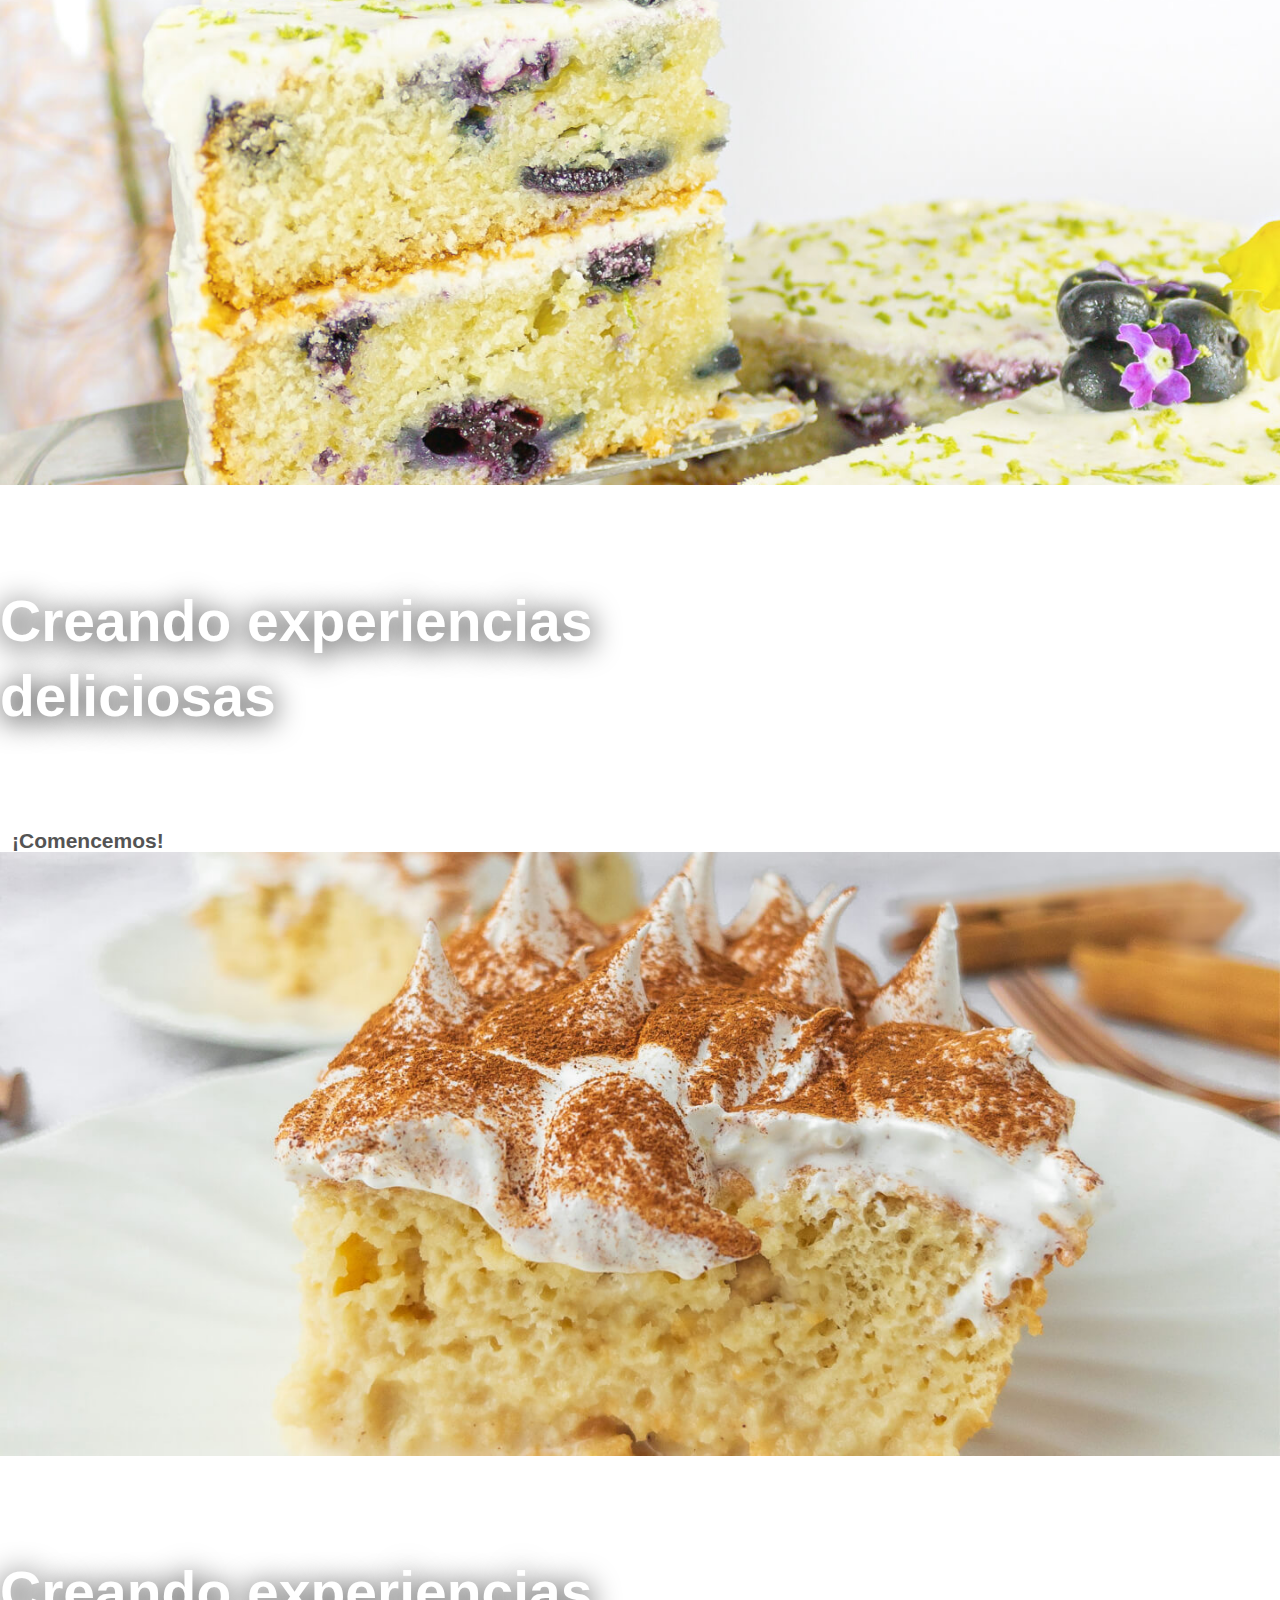
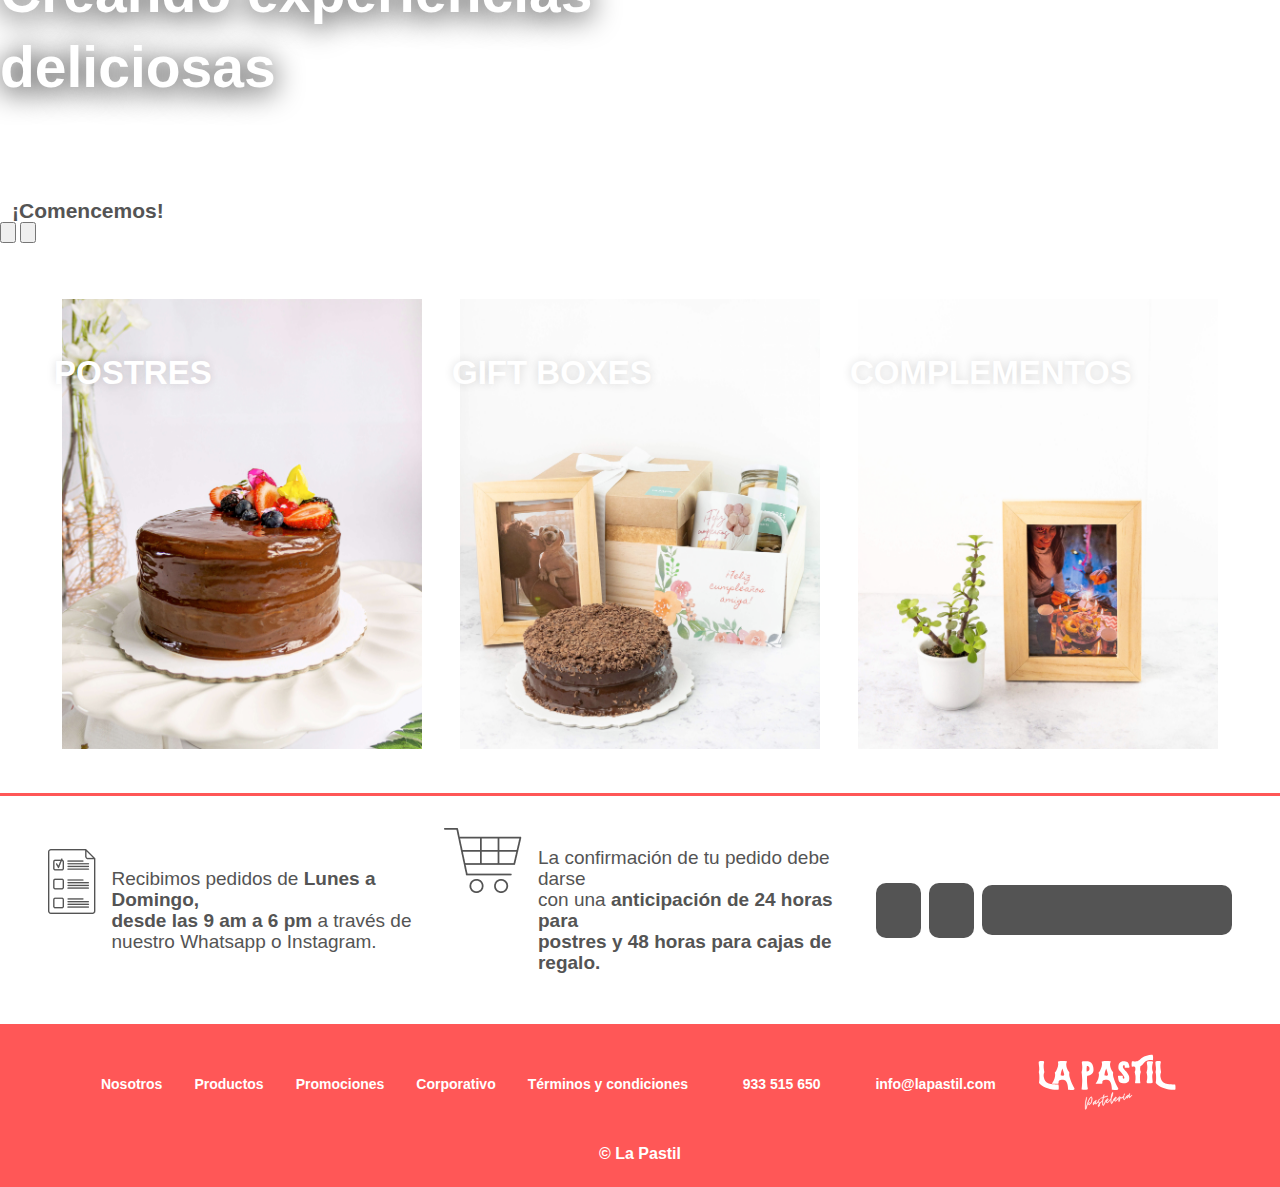
==== commit 339278f2: "se arregló iconos de whatsapp insta scroll y seccion contacto" ====
--- a/index.html
+++ b/index.html
@@ -13,7 +13,7 @@
     <!-- FONT AWESOME -->
     <link rel="stylesheet" href="https://cdnjs.cloudflare.com/ajax/libs/font-awesome/4.7.0/css/font-awesome.min.css">
     <!-- FONTS -->
-    <link href="http://fonts.cdnfonts.com/css/glacial-indifference-2" rel="stylesheet">
+    <link href="https://fonts.cdnfonts.com/css/glacial-indifference-2" rel="stylesheet">
     <!-- BOX ICONS -->
     <link href='https://unpkg.com/boxicons@2.0.7/css/boxicons.min.css' rel='stylesheet'>
     <!-- BOOTSTRAP -->
@@ -65,35 +65,35 @@
       <div class="carousel-item active">
         <img src="./images/img-carousel-1.jpg" class="d-block" alt="First Slide">
         <div class="carousel-caption d-none d-md-block">
-            <h5 class="animate__animated animate__bounceInLeft animate__delay-1s">Creando experiencias <br> deliciosas</h5>
+            <h5 class="carousel__home-title animate__animated animate__bounceInLeft animate__delay-1s">Creando experiencias <br> deliciosas</h5>
             <a href="./pages/tutorialPedido.html" class="carousel__button-home animate__animated animate__fadeInLeft animate__delay-1s">¡Comencemos!</a>
         </div>      
       </div>
       <div class="carousel-item">
         <img src="./images/img-carousel-2.jpg" class="d-block" alt="Second Slide">
         <div class="carousel-caption d-none d-md-block">
-            <h5 class="animate__animated animate__bounceInLeft animate__delay-1s">Creando experiencias <br> deliciosas</h5>
+            <h5 class="carousel__home-title animate__animated animate__bounceInLeft animate__delay-1s">Creando experiencias <br> deliciosas</h5>
             <a href="./pages/tutorialPedido.html" class="carousel__button-home animate__animated animate__fadeInLeft animate__delay-1s">¡Comencemos!</a>
         </div> 
       </div>
       <div class="carousel-item">
         <img src="./images/img-carousel-3.jpg" class="d-block" alt="Three Slide">
         <div class="carousel-caption d-none d-md-block">
-            <h5 class="animate__animated animate__bounceInLeft animate__delay-1s">Creando experiencias <br> deliciosas</h5>
+            <h5 class="carousel__home-title animate__animated animate__bounceInLeft animate__delay-1s">Creando experiencias <br> deliciosas</h5>
             <a href="./pages/tutorialPedido.html" class="carousel__button-home animate__animated animate__fadeInLeft animate__delay-1s">¡Comencemos!</a>
         </div> 
       </div>
       <div class="carousel-item">
         <img src="./images/img-carousel-4.jpg" class="d-block" alt="Four Slide">
         <div class="carousel-caption d-none d-md-block">
-            <h5 class="animate__animated animate__bounceInLeft animate__delay-1s">Creando experiencias <br> deliciosas</h5>
+            <h5 class="carousel__home-title animate__animated animate__bounceInLeft animate__delay-1s">Creando experiencias <br> deliciosas</h5>
             <a href="./pages/tutorialPedido.html" class="carousel__button-home animate__animated animate__fadeInLeft animate__delay-1s">¡Comencemos!</a>
         </div> 
       </div>
       <div class="carousel-item">
         <img src="./images/img-carousel-5.jpg" class="d-block" alt="Five Slide">
         <div class="carousel-caption d-none d-md-block">
-            <h5 class="animate__animated animate__bounceInLeft animate__delay-1s">Creando experiencias <br> deliciosas</h5>
+            <h5 class="carousel__home-title animate__animated animate__bounceInLeft animate__delay-1s">Creando experiencias <br> deliciosas</h5>
             <a href="./pages/tutorialPedido.html" class="carousel__button-home animate__animated animate__fadeInLeft animate__delay-1s">¡Comencemos!</a>
         </div> 
       </div>
@@ -165,8 +165,11 @@
         <a href="./pages/terminosYCondiciones.html">Términos y condiciones</a>
         <a href="https://wa.me/+51933515650?text=Me%20interesa%20algún%20producto%20que%20estás%20vendiendo" target="_blank" rel="noopener noreferrer" class="footer__bottom-links-social"><i class="fab fa-whatsapp m-2"></i>933 515 650</a>
         <a href="mailto:info@lapastil.com" class="footer__bottom-links-social"><i class="far fa-envelope m-2"></i>info@lapastil.com</a>
-        <a href="./index.html"><img src="./images/logo-footer.svg" alt=""></a>
+        <div class="footer__bottom-logo">
+          <a href="./index.html"><img src="./images/logo-footer.svg" alt=""></a>
+        </div>
       </div>
+      
       <div class="footer__bottom-copyright">
         <p>© La Pastil</p>
       </div>
--- a/styles/styles.css
+++ b/styles/styles.css
@@ -142,6 +142,12 @@
     -webkit-transition: .5s;
     transition: .5s;
   }
+  .nav {
+    position: relative;
+    margin-top: 1.5rem;
+    margin-bottom: 1.5rem;
+    padding-bottom: 2.5rem;
+  }
 }
 
 .nav__item {
@@ -358,6 +364,36 @@
   margin-right: -7rem !important;
 }
 
+@media screen and (max-width: 900px) {
+  .carousel-control-prev-icon {
+    background-image: url("../images/control-prev-icon.svg");
+    margin-left: 1rem !important;
+    width: 30px;
+    height: 30px;
+  }
+  .carousel-control-next-icon {
+    background-image: url("../images/control-next-icon.svg");
+    margin-right: 1rem !important;
+    width: 30px;
+    height: 30px;
+  }
+}
+
+@media screen and (max-width: 768px) {
+  .carousel-control-prev-icon {
+    background-image: url("../images/control-prev-icon.svg");
+    margin-left: -1rem !important;
+    width: 20px;
+    height: 20px;
+  }
+  .carousel-control-next-icon {
+    background-image: url("../images/control-next-icon.svg");
+    margin-right: -1rem !important;
+    width: 20px;
+    height: 20px;
+  }
+}
+
 .carousel-indicators li {
   height: 10px !important;
   width: 10px !important;
@@ -435,8 +471,46 @@
     -webkit-box-align: center;
         -ms-flex-align: center;
             align-items: center;
-    margin-top: -40% !important;
+    margin-top: -25% !important;
     left: -18% !important;
+    line-height: 40px !important;
+  }
+  .carousel__home-title {
+    font-size: 45px !important;
+    -webkit-box-align: center;
+        -ms-flex-align: center;
+            align-items: center;
+    margin-top: 50% !important;
+    line-height: 40px !important;
+  }
+  .carousel__button-home {
+    margin-top: 60% !important;
+  }
+}
+
+@media screen and (max-width: 768px) {
+  .carousel-container {
+    margin-top: 15%;
+  }
+  .carousel__nosotros-title {
+    font-size: 30px !important;
+    -webkit-box-align: center;
+        -ms-flex-align: center;
+            align-items: center;
+    margin-top: -20% !important;
+    left: -18% !important;
+    line-height: 40px !important;
+  }
+  .carousel__home-title {
+    font-size: 45px !important;
+    -webkit-box-align: center;
+        -ms-flex-align: center;
+            align-items: center;
+    margin-top: 20% !important;
+    line-height: 40px !important;
+  }
+  .carousel__button-home {
+    margin-top: 50% !important;
   }
 }
 
@@ -449,8 +523,9 @@
     -webkit-box-align: center;
         -ms-flex-align: center;
             align-items: center;
-    margin-top: -25% !important;
+    margin-top: 3% !important;
     left: -18% !important;
+    line-height: 15px !important;
   }
 }
 
@@ -459,32 +534,28 @@
     margin-top: 27%;
   }
   .carousel__nosotros-title {
-    font-size: 19px !important;
+    font-size: 20px !important;
     -webkit-box-align: center;
         -ms-flex-align: center;
             align-items: center;
-    margin-top: -20% !important;
+    margin-top: 20% !important;
     left: -18% !important;
+    line-height: 10px !important;
   }
 }
 
 .carousel__nosotros-title {
-  font-family: 'Glacial Indifference', sans-serif;
-  color: #FFFFFF;
-  text-shadow: 0px 4px 4px rgba(0, 0, 0, 0.25);
   margin-top: -40%;
   left: -15%;
   position: absolute;
   font-style: normal;
+  font-family: 'Glacial Indifference', sans-serif;
   font-weight: 700;
-  font-size: 57px;
-  display: -webkit-box;
-  display: -ms-flexbox;
-  display: flex;
-  -webkit-box-align: center;
-      -ms-flex-align: center;
-          align-items: center;
-  text-align: center;
+  color: #FFFFFF;
+  font-size: 64px;
+  line-height: 75px;
+  text-shadow: 0px 4px 30px #000000;
+  position: absolute;
 }
 
 .card__home-container {
@@ -845,6 +916,8 @@
     -webkit-box-pack: center;
         -ms-flex-pack: center;
             justify-content: center;
+    margin-left: 2rem;
+    margin-right: 2rem;
   }
   .nosotros__info {
     margin: 16px 16px;
@@ -911,7 +984,7 @@
   line-height: 50px;
   color: #FF5757;
   margin-top: 8% !important;
-  margin-right: 2rem;
+  margin-right: 5rem;
 }
 
 @media screen and (max-width: 768px) {
@@ -941,6 +1014,19 @@
     -webkit-box-align: center;
         -ms-flex-align: center;
             align-items: center;
+    -webkit-box-pack: center;
+        -ms-flex-pack: center;
+            justify-content: center;
+  }
+  .productos__title h1 {
+    font-family: 'Glacial Indifference', sans-serif;
+    font-style: normal;
+    font-weight: 700;
+    font-size: 48px;
+    line-height: 50px;
+    color: #FF5757;
+    margin-top: 8% !important;
+    margin-right: 0px !important;
   }
 }
 
@@ -1052,6 +1138,11 @@
   padding-bottom: 0.1rem;
 }
 
+.footer__bottom img {
+  width: 151.4px !important;
+  height: 68px !important;
+}
+
 .footer__bottom-links {
   -webkit-box-align: center;
       -ms-flex-align: center;
@@ -1086,11 +1177,6 @@
   font-weight: normal;
 }
 
-.footer__bottom-links img {
-  width: 151.4px !important;
-  height: 68px !important;
-}
-
 .footer__bottom-links-social {
   display: -webkit-box;
   display: -ms-flexbox;
@@ -1114,7 +1200,19 @@
   font-weight: 700;
 }
 
-@media screen and (max-width: 768px) {
+@media screen and (max-width: 975px) {
+  .footer__bottom {
+    display: -webkit-box;
+    display: -ms-flexbox;
+    display: flex;
+    -webkit-box-orient: vertical;
+    -webkit-box-direction: normal;
+        -ms-flex-direction: column;
+            flex-direction: column;
+  }
+}
+
+@media screen and (max-width: 800px) {
   .footer__top {
     -webkit-box-align: center;
         -ms-flex-align: center;
@@ -1262,6 +1360,13 @@
   transition: 0.3s ease all;
 }
 
+@media screen and (max-width: 768px) {
+  .mainPromociones h1 {
+    font-size: 40px;
+    line-height: 30px;
+  }
+}
+
 #icons {
   position: fixed;
   right: 72px;
@@ -1353,6 +1458,16 @@
   transition: 0.3s ease all;
 }
 
+@media screen and (max-width: 768px) {
+  .corporativo-container {
+    margin-top: -2rem !important;
+  }
+  .corporativo-container h1 {
+    font-size: 40px;
+    line-height: 30px;
+  }
+}
+
 .corporativo__text-container {
   display: -webkit-box;
   display: -ms-flexbox;
@@ -1409,7 +1524,7 @@
 
 /* SECTION TUTORIAL PEDIDOS */
 .tutorial-pedidos-container {
-  margin-top: 7rem;
+  margin-top: 9rem;
   display: -webkit-box;
   display: -ms-flexbox;
   display: flex;
@@ -1434,8 +1549,8 @@
   font-family: 'Glacial Indifference', sans-serif;
   font-style: normal;
   font-weight: 700;
-  font-size: 57px;
-  line-height: 63px;
+  font-size: 51.3px;
+  line-height: 56.7px;
 }
 
 .card {
@@ -1477,14 +1592,15 @@
   -webkit-box-pack: center;
       -ms-flex-pack: center;
           justify-content: center;
+  margin: 2rem -2rem -2rem -2rem;
 }
 
 .tutorial-pedidos__card p {
   font-family: 'Glacial Indifference', sans-serif;
   font-style: normal;
   font-weight: normal;
-  font-size: 19px;
-  line-height: 25px;
+  font-size: 17px;
+  line-height: 22.5px;
   text-align: center;
   color: #545454;
 }
@@ -1514,40 +1630,49 @@
   font-family: 'Glacial Indifference', sans-serif;
   font-style: normal;
   font-weight: 700;
-  font-size: 24px;
-  line-height: 50px;
+  font-size: 21px;
+  line-height: 45px;
   margin-right: 8rem;
   margin-bottom: 3rem;
 }
 
 .tutorial-pedidos__img1 {
   position: absolute;
-  width: 106.71px;
-  height: 81.3px;
+  width: 96px;
+  height: 73px;
 }
 
 .tutorial-pedidos__img2 {
   position: absolute;
-  width: 81.3px;
-  height: 81.3px;
+  width: 73.17px;
+  height: 73.17px;
 }
 
 .tutorial-pedidos__img3 {
   position: absolute;
-  width: 79.15px;
-  height: 81.3px;
+  width: 71.235px;
+  height: 73.17px;
 }
 
 .tutorial-pedidos__img4 {
   position: absolute;
-  width: 96.79px;
-  height: 67.75px;
+  width: 87.12px;
+  height: 61px;
 }
 
 .tutorial-pedidos__img5 {
   position: absolute;
-  width: 102.36px;
-  height: 67.75px;
+  width: 92.12px;
+  height: 61px;
+}
+
+@media screen and (max-width: 768px) {
+  .tutorial-pedidos__cards__bottom-container {
+    margin-top: -2rem;
+  }
+  .tutorial-pedidos__card {
+    margin-top: 1rem !important;
+  }
 }
 
 /* TÉRMINOS Y CONDICIONES SECTION */
@@ -1639,4 +1764,257 @@
     margin-bottom: 2rem;
   }
 }
+
+/* CONTACTO */
+#contenedorContacto {
+  margin-top: 12rem;
+  margin-bottom: 174px;
+  width: 100%;
+  max-width: 1026px;
+  position: relative;
+  margin-left: auto;
+  margin-right: auto;
+  display: -webkit-box;
+  display: -ms-flexbox;
+  display: flex;
+  -webkit-box-pack: justify;
+      -ms-flex-pack: justify;
+          justify-content: space-between;
+}
+
+#contenedorContacto h1 {
+  color: #FF5757;
+  font-family: 'Glacial Indifference', sans-serif;
+  font-style: normal;
+  font-weight: bold;
+  font-size: 48px;
+  line-height: 50px;
+  display: -webkit-box;
+  display: -ms-flexbox;
+  display: flex;
+  -webkit-box-align: center;
+      -ms-flex-align: center;
+          align-items: center;
+  margin-bottom: 0;
+}
+
+#contenedorContacto__form {
+  width: 100%;
+  max-width: 505px;
+}
+
+#contenedorContacto__form input {
+  margin-top: 7px;
+  width: 100%;
+  max-width: 505px;
+  height: 40px;
+  border: 2px solid #BDBDBD;
+  -webkit-box-sizing: border-box;
+          box-sizing: border-box;
+  border-radius: 4px;
+}
+
+#contenedorContacto__form select {
+  margin-top: 7px;
+  color: #545454;
+  width: 100%;
+  max-width: 505px;
+  height: 40px;
+  border: 2px solid #BDBDBD;
+  -webkit-box-sizing: border-box;
+          box-sizing: border-box;
+  border-radius: 4px;
+}
+
+#contenedorContacto__form textarea {
+  margin-top: 7px;
+  width: 100%;
+  max-width: 505px;
+  height: 122px;
+  background: #FFFFFF;
+  color: #545454;
+  border: 2px solid #BDBDBD;
+  -webkit-box-sizing: border-box;
+          box-sizing: border-box;
+  border-radius: 4px;
+}
+
+#inputEnviar {
+  color: #FFFFFF;
+  width: 160px !important;
+  margin-top: 8px !important;
+  height: 30px;
+  background: #FF5757;
+  border-radius: 4px;
+  padding: 6px 12px;
+  font-weight: bold;
+  font-size: 14px;
+  line-height: 24px;
+  display: -webkit-box;
+  display: -ms-flexbox;
+  display: flex;
+  -webkit-box-orient: vertical;
+  -webkit-box-direction: normal;
+      -ms-flex-direction: column;
+          flex-direction: column;
+  -webkit-box-pack: center;
+      -ms-flex-pack: center;
+          justify-content: center;
+  -webkit-box-align: center;
+      -ms-flex-align: center;
+          align-items: center;
+  position: relative;
+  left: 345px;
+  border: none !important;
+}
+
+#contenedorContacto__p {
+  color: #545454;
+  width: 100%;
+  max-width: 407px;
+  font-family: 'Glacial Indifference', sans-serif;
+  font-style: normal;
+  font-weight: normal;
+  font-size: 22px;
+  line-height: 30px;
+  text-align: justify;
+  -webkit-box-align: center;
+      -ms-flex-align: center;
+          align-items: center;
+  margin-top: 17px;
+}
+
+#contenedorContacto__p p {
+  margin-bottom: 18px;
+}
+
+#contenedorContacto__buttons {
+  display: -webkit-box;
+  display: -ms-flexbox;
+  display: flex;
+  -webkit-box-pack: space-evenly;
+      -ms-flex-pack: space-evenly;
+          justify-content: space-evenly;
+}
+
+#contenedorContacto__buttons button {
+  -webkit-box-align: center;
+      -ms-flex-align: center;
+          align-items: center;
+  color: #545454;
+  display: -webkit-box;
+  display: -ms-flexbox;
+  display: flex;
+  -webkit-box-pack: center;
+      -ms-flex-pack: center;
+          justify-content: center;
+  width: 158px;
+  max-width: 158px;
+  height: 36px;
+  font-family: 'Glacial Indifference', sans-serif;
+  font-weight: bold;
+  margin-bottom: 9px;
+  padding: 8px 16px;
+  background: #FFFFFF;
+  border: 2px solid #545454;
+  -webkit-box-sizing: border-box;
+          box-sizing: border-box;
+  border-radius: 4.8px;
+}
+
+#contenedorContacto__buttons i {
+  color: #545454;
+  font-weight: bold;
+  font-size: large;
+  margin-right: 0.3rem;
+}
+
+#contenedorContacto__buttons--email button {
+  -webkit-box-align: center;
+      -ms-flex-align: center;
+          align-items: center;
+  color: #545454;
+  display: -webkit-box;
+  display: -ms-flexbox;
+  display: flex;
+  -webkit-box-pack: center;
+      -ms-flex-pack: center;
+          justify-content: center;
+  color: #545454;
+  width: 224px;
+  max-width: 224px;
+  height: 36px;
+  margin: auto;
+  font-family: 'Glacial Indifference', sans-serif;
+  font-weight: bold;
+  background: #FFFFFF;
+  border: 2px solid #545454;
+  -webkit-box-sizing: border-box;
+          box-sizing: border-box;
+  border-radius: 4.8px;
+}
+
+#contenedorContacto__buttons--email button i {
+  color: #545454;
+  font-weight: bold;
+  font-size: large;
+}
+
+@media screen and (max-width: 768px) {
+  #contenedorContacto {
+    display: -webkit-box;
+    display: -ms-flexbox;
+    display: flex;
+    -webkit-box-pack: center;
+        -ms-flex-pack: center;
+            justify-content: center;
+    -webkit-box-orient: vertical;
+    -webkit-box-direction: normal;
+        -ms-flex-direction: column;
+            flex-direction: column;
+    -webkit-box-align: center;
+        -ms-flex-align: center;
+            align-items: center;
+  }
+  .contacto__info-container {
+    -webkit-box-align: center;
+        -ms-flex-align: center;
+            align-items: center;
+    display: -webkit-box;
+    display: -ms-flexbox;
+    display: flex;
+    -webkit-box-orient: vertical;
+    -webkit-box-direction: normal;
+        -ms-flex-direction: column;
+            flex-direction: column;
+    margin-bottom: 2rem;
+    -webkit-box-pack: center;
+        -ms-flex-pack: center;
+            justify-content: center;
+    text-align: center;
+    margin-left: 2rem;
+    margin-right: 2rem;
+  }
+  form {
+    display: -webkit-box;
+    display: -ms-flexbox;
+    display: flex;
+    -webkit-box-orient: vertical;
+    -webkit-box-direction: normal;
+        -ms-flex-direction: column;
+            flex-direction: column;
+    -webkit-box-align: center;
+        -ms-flex-align: center;
+            align-items: center;
+    -webkit-box-pack: center;
+        -ms-flex-pack: center;
+            justify-content: center;
+    text-align: center;
+    margin-left: 2rem;
+    margin-right: 2rem;
+  }
+  #inputEnviar {
+    left: 0px !important;
+  }
+}
 /*# sourceMappingURL=styles.css.map */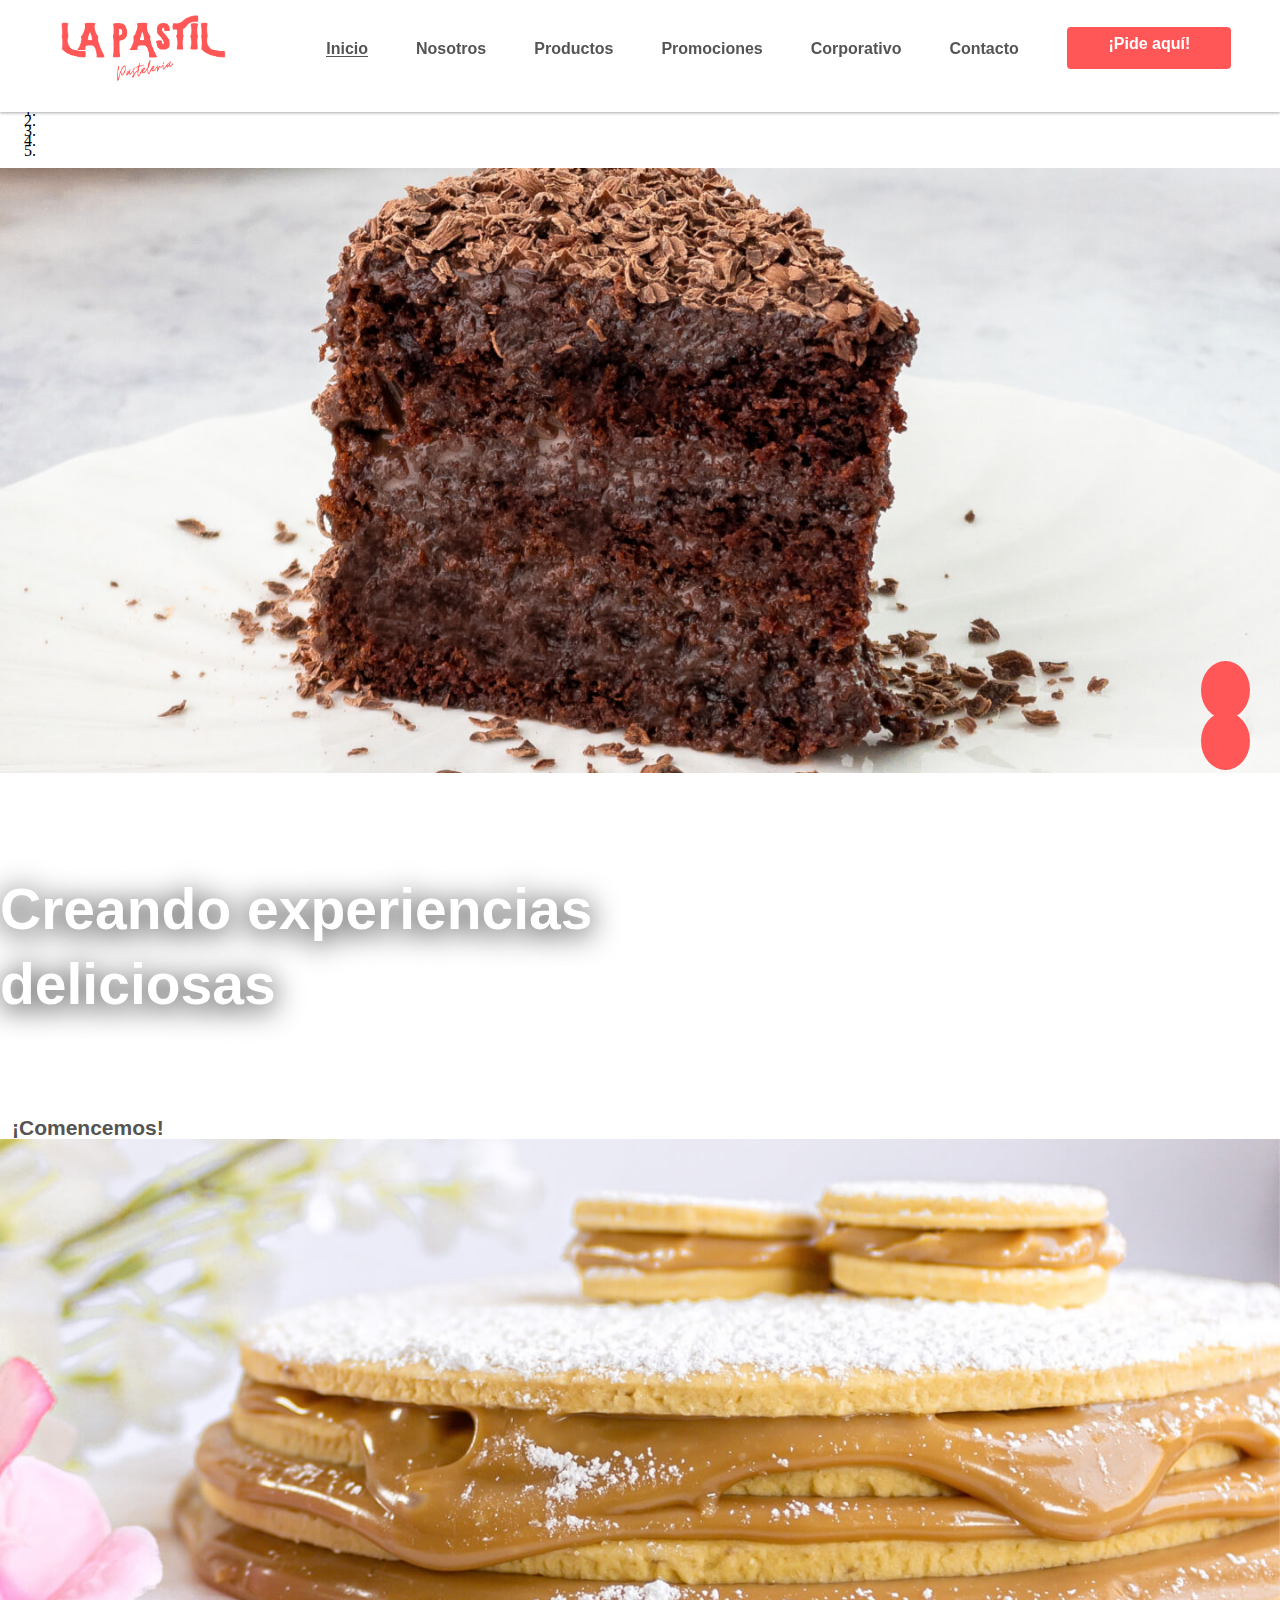
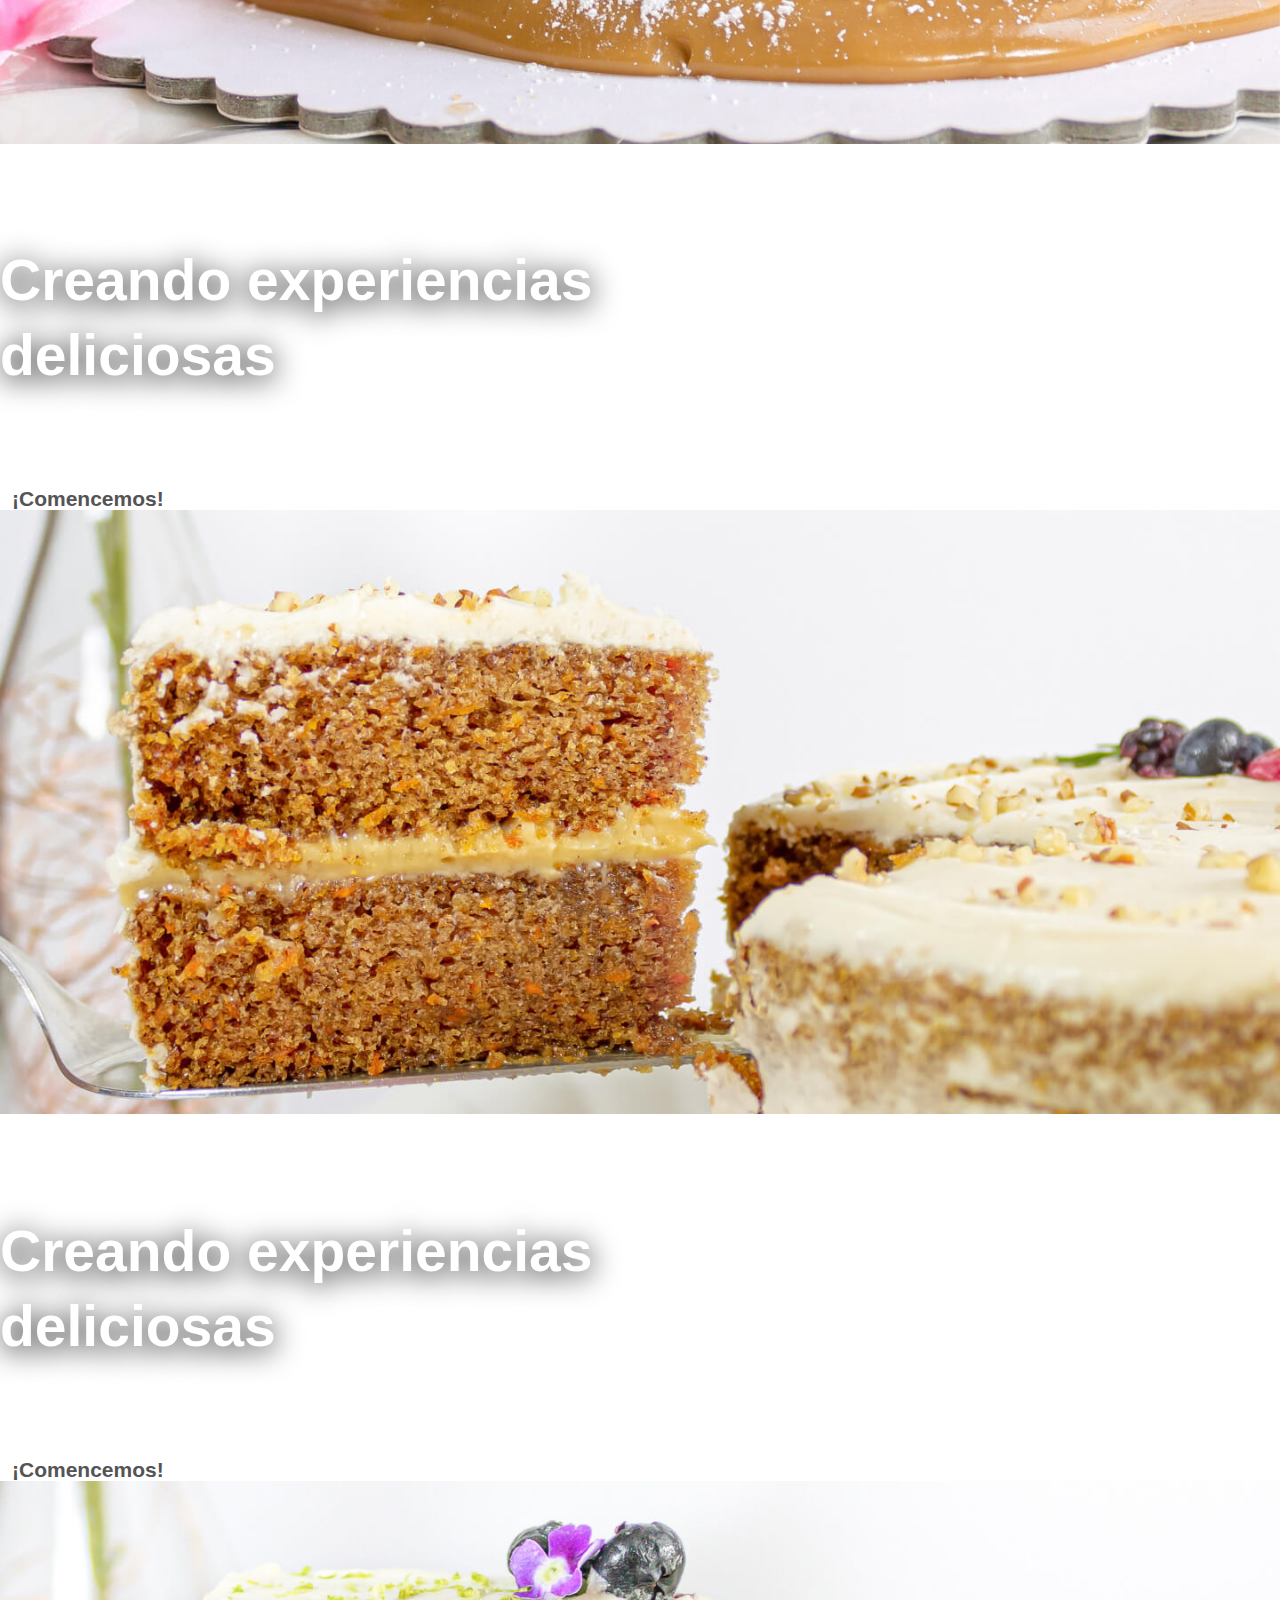
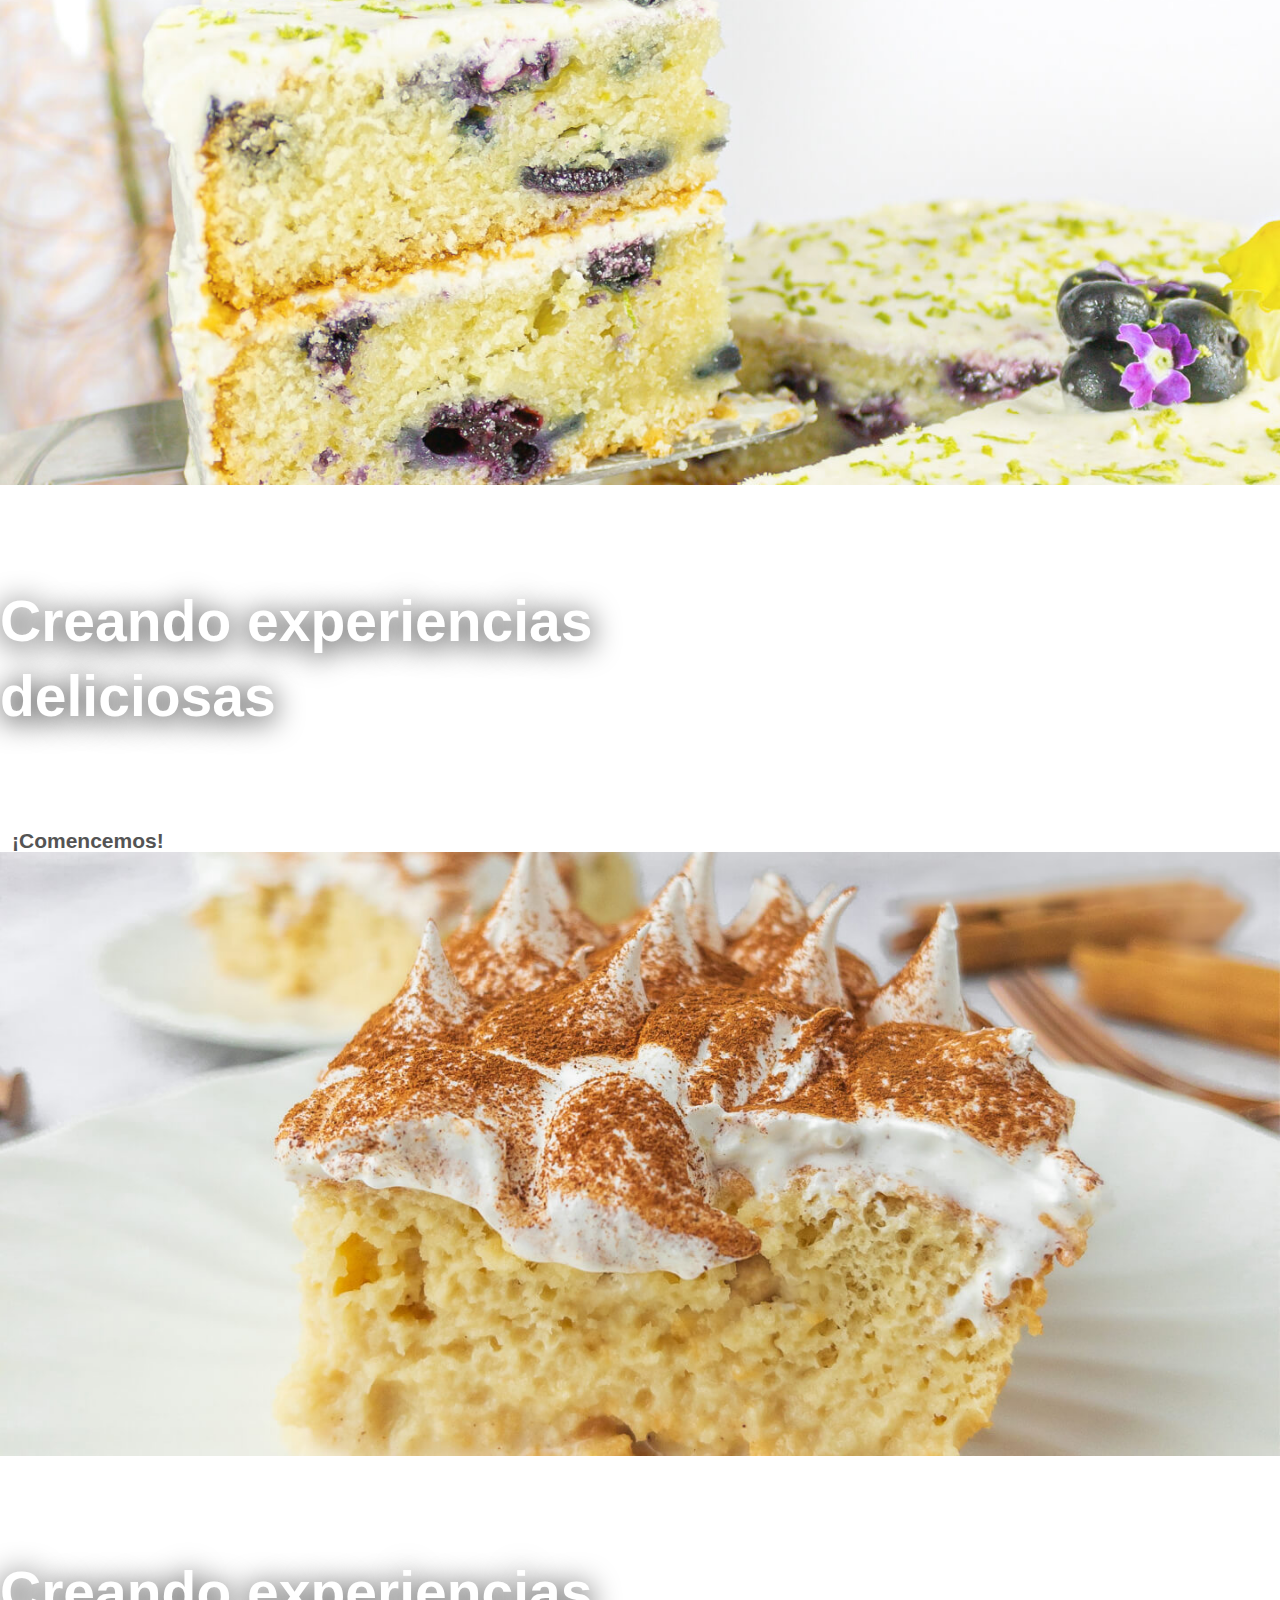
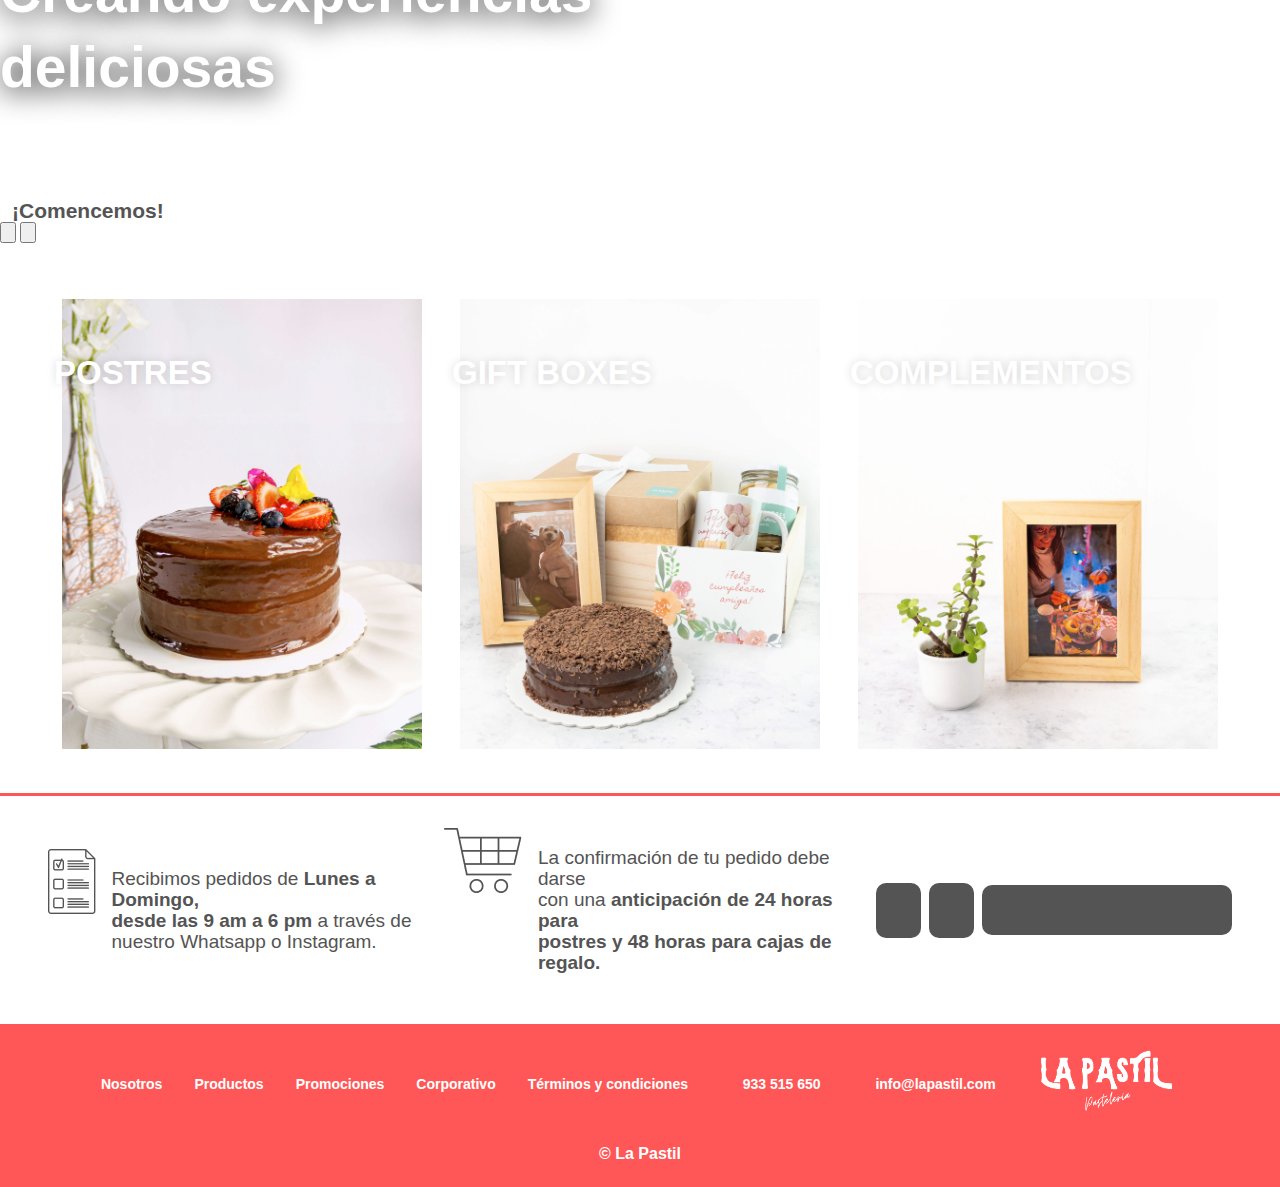
==== commit da1e2322: "se ahicieron las correcciones de alicia" ====
--- a/index.html
+++ b/index.html
@@ -29,7 +29,7 @@
 <header class="l-header">
     <nav class="nav">
         <div>
-            <a href="./index.html"> <img  class="nav__logo" src="./images/logo.svg" alt="Logo"></a>
+            <a href="./index.html"> <img  class="nav__logo" src="./images/logo.png" alt="Logo"></a>
         </div>
 
         <div class="nav__menu" id="nav-menu">
@@ -64,35 +64,35 @@
     <div class="carousel-inner">
       <div class="carousel-item active">
         <img src="./images/img-carousel-1.jpg" class="d-block" alt="First Slide">
-        <div class="carousel-caption d-none d-md-block">
+        <div class="carousel__home-caption carousel-caption d-none d-md-block">
             <h5 class="carousel__home-title animate__animated animate__bounceInLeft animate__delay-1s">Creando experiencias <br> deliciosas</h5>
             <a href="./pages/tutorialPedido.html" class="carousel__button-home animate__animated animate__fadeInLeft animate__delay-1s">¡Comencemos!</a>
         </div>      
       </div>
       <div class="carousel-item">
         <img src="./images/img-carousel-2.jpg" class="d-block" alt="Second Slide">
-        <div class="carousel-caption d-none d-md-block">
+        <div class="carousel__home-caption carousel-caption d-none d-md-block">
             <h5 class="carousel__home-title animate__animated animate__bounceInLeft animate__delay-1s">Creando experiencias <br> deliciosas</h5>
             <a href="./pages/tutorialPedido.html" class="carousel__button-home animate__animated animate__fadeInLeft animate__delay-1s">¡Comencemos!</a>
         </div> 
       </div>
       <div class="carousel-item">
         <img src="./images/img-carousel-3.jpg" class="d-block" alt="Three Slide">
-        <div class="carousel-caption d-none d-md-block">
+        <div class="carousel__home-caption carousel-caption d-none d-md-block">
             <h5 class="carousel__home-title animate__animated animate__bounceInLeft animate__delay-1s">Creando experiencias <br> deliciosas</h5>
             <a href="./pages/tutorialPedido.html" class="carousel__button-home animate__animated animate__fadeInLeft animate__delay-1s">¡Comencemos!</a>
         </div> 
       </div>
       <div class="carousel-item">
         <img src="./images/img-carousel-4.jpg" class="d-block" alt="Four Slide">
-        <div class="carousel-caption d-none d-md-block">
+        <div class="carousel__home-caption carousel-caption d-none d-md-block">
             <h5 class="carousel__home-title animate__animated animate__bounceInLeft animate__delay-1s">Creando experiencias <br> deliciosas</h5>
             <a href="./pages/tutorialPedido.html" class="carousel__button-home animate__animated animate__fadeInLeft animate__delay-1s">¡Comencemos!</a>
         </div> 
       </div>
       <div class="carousel-item">
         <img src="./images/img-carousel-5.jpg" class="d-block" alt="Five Slide">
-        <div class="carousel-caption d-none d-md-block">
+        <div class="carousel__home-caption carousel-caption d-none d-md-block">
             <h5 class="carousel__home-title animate__animated animate__bounceInLeft animate__delay-1s">Creando experiencias <br> deliciosas</h5>
             <a href="./pages/tutorialPedido.html" class="carousel__button-home animate__animated animate__fadeInLeft animate__delay-1s">¡Comencemos!</a>
         </div> 
@@ -110,7 +110,7 @@
 </section>
 
 <div id="home__social-icons" class="media-icons fixed-1 media__icons-footer-1">
-  <a href="https://wa.me/+51933515650?text=Me%20interesa%20algún%20producto%20que%20estás%20vendiendo" target="_blank" rel="noopener noreferrer">
+  <a href="https://wa.me/+51933515650?text=¡Hola!%20Estoy%20navegando%20por%20su%20web%20y%20quiero%20más%20información%20sobre%20sus%20productos." target="_blank" rel="noopener noreferrer">
     <i class="fab fa-whatsapp zoom"></i>
   </a>
   <a href="https://www.instagram.com/lapastil/" target="_blank" rel="noopener noreferrer">
@@ -163,10 +163,10 @@
         <a href="./pages/promociones.html">Promociones</a>
         <a href="./pages/corporativo.html">Corporativo</a>
         <a href="./pages/terminosYCondiciones.html">Términos y condiciones</a>
-        <a href="https://wa.me/+51933515650?text=Me%20interesa%20algún%20producto%20que%20estás%20vendiendo" target="_blank" rel="noopener noreferrer" class="footer__bottom-links-social"><i class="fab fa-whatsapp m-2"></i>933 515 650</a>
+        <a href="https://wa.me/+51933515650?text=¡Hola!%20Estoy%20navegando%20por%20su%20web%20y%20quiero%20más%20información%20sobre%20sus%20productos." target="_blank" rel="noopener noreferrer" class="footer__bottom-links-social"><i class="fab fa-whatsapp m-2"></i>933 515 650</a>
         <a href="mailto:info@lapastil.com" class="footer__bottom-links-social"><i class="far fa-envelope m-2"></i>info@lapastil.com</a>
         <div class="footer__bottom-logo">
-          <a href="./index.html"><img src="./images/logo-footer.svg" alt=""></a>
+          <a href="./index.html"><img src="./images/logo-footer.png" alt=""></a>
         </div>
       </div>
       
--- a/styles/styles.css
+++ b/styles/styles.css
@@ -97,8 +97,8 @@
 }
 
 .nav__logo {
-  width: 189px !important;
-  height: 75px !important;
+  width: 189px;
+  height: 75px;
 }
 
 .nav__button {
@@ -204,7 +204,7 @@
 }
 
 /* ===== MEDIA QUERIES=====*/
-@media screen and (min-width: 768px) {
+@media screen and (min-width: 800px) {
   body {
     margin: 0;
   }
@@ -233,17 +233,16 @@
   }
 }
 
-@media screen and (max-width: 999px) {
-  .nav__logo {
-    width: 150px;
-    height: 55px;
-  }
-  .nav__button {
-    display: none;
-  }
-}
-
-@media screen and (max-width: 768px) {
+/*@media screen and (max-width: 999px){
+    .nav__logo{
+        width: 150px;
+        height: 55px;
+    }
+    .nav__button{
+        display: block;
+    }
+  }*/
+@media screen and (max-width: 800px) {
   .nav__logo {
     width: 150px;
     height: 55px;
@@ -320,7 +319,7 @@
   height: 100vh;
 }
 
-.carousel-caption {
+.carousel__home-caption {
   bottom: 200px;
 }
 
@@ -392,6 +391,11 @@
     width: 20px;
     height: 20px;
   }
+  .carousel__home-caption h5 {
+    font-size: 40px;
+    font-weight: 700;
+    line-height: 50px;
+  }
 }
 
 .carousel-indicators li {
@@ -410,7 +414,7 @@
 }
 
 .media__icons-footer-1 {
-  top: 30% !important;
+  top: 55% !important;
 }
 
 .fixed-2 {
@@ -418,7 +422,7 @@
 }
 
 .media__icons-footer-2 {
-  top: 30% !important;
+  top: 55% !important;
 }
 
 .media-icons {
@@ -471,46 +475,18 @@
     -webkit-box-align: center;
         -ms-flex-align: center;
             align-items: center;
-    margin-top: -25% !important;
+    margin-top: -70% !important;
     left: -18% !important;
     line-height: 40px !important;
   }
-  .carousel__home-title {
-    font-size: 45px !important;
-    -webkit-box-align: center;
-        -ms-flex-align: center;
-            align-items: center;
-    margin-top: 50% !important;
-    line-height: 40px !important;
-  }
-  .carousel__button-home {
-    margin-top: 60% !important;
+  .carousel__home-caption {
+    bottom: 100px;
   }
 }
 
 @media screen and (max-width: 768px) {
   .carousel-container {
-    margin-top: 15%;
-  }
-  .carousel__nosotros-title {
-    font-size: 30px !important;
-    -webkit-box-align: center;
-        -ms-flex-align: center;
-            align-items: center;
-    margin-top: -20% !important;
-    left: -18% !important;
-    line-height: 40px !important;
-  }
-  .carousel__home-title {
-    font-size: 45px !important;
-    -webkit-box-align: center;
-        -ms-flex-align: center;
-            align-items: center;
-    margin-top: 20% !important;
-    line-height: 40px !important;
-  }
-  .carousel__button-home {
-    margin-top: 50% !important;
+    margin-top: 10%;
   }
 }
 
@@ -544,6 +520,12 @@
   }
 }
 
+@media screen and (max-width: 411px) {
+  .carousel-container {
+    margin-top: 20%;
+  }
+}
+
 .carousel__nosotros-title {
   margin-top: -40%;
   left: -15%;
@@ -556,6 +538,10 @@
   line-height: 75px;
   text-shadow: 0px 4px 30px #000000;
   position: absolute;
+}
+
+.carousel__nosotros-caption {
+  top: 25rem !important;
 }
 
 .card__home-container {
@@ -984,7 +970,8 @@
   line-height: 50px;
   color: #FF5757;
   margin-top: 8% !important;
-  margin-right: 5rem;
+  margin-right: 3rem;
+  margin-left: 3rem;
 }
 
 @media screen and (max-width: 768px) {
@@ -1027,6 +1014,7 @@
     color: #FF5757;
     margin-top: 8% !important;
     margin-right: 0px !important;
+    margin-left: 0px !important;
   }
 }
 
@@ -1427,6 +1415,7 @@
   line-height: 75px;
   text-shadow: 0px 4px 30px #000000;
   position: absolute;
+  margin-bottom: 2rem;
 }
 
 .corporativo__button {
@@ -1463,8 +1452,9 @@
     margin-top: -2rem !important;
   }
   .corporativo-container h1 {
-    font-size: 40px;
-    line-height: 30px;
+    font-size: 35px;
+    line-height: 35px;
+    margin-bottom: 1rem !important;
   }
 }
 
@@ -1672,6 +1662,11 @@
   }
   .tutorial-pedidos__card {
     margin-top: 1rem !important;
+  }
+  .tutorial-pedidos__title {
+    font-size: 35px;
+    line-height: 40px;
+    margin-bottom: 2rem;
   }
 }
 
@@ -1762,6 +1757,8 @@
             align-items: center;
     text-align: center;
     margin-bottom: 2rem;
+    font-size: 30px;
+    line-height: 35px;
   }
 }
 
@@ -1885,7 +1882,7 @@
 }
 
 #contenedorContacto__p p {
-  margin-bottom: 18px;
+  margin-bottom: 27px;
 }
 
 #contenedorContacto__buttons {
@@ -2015,6 +2012,7 @@
   }
   #inputEnviar {
     left: 0px !important;
+    height: 30px !important;
   }
 }
 /*# sourceMappingURL=styles.css.map */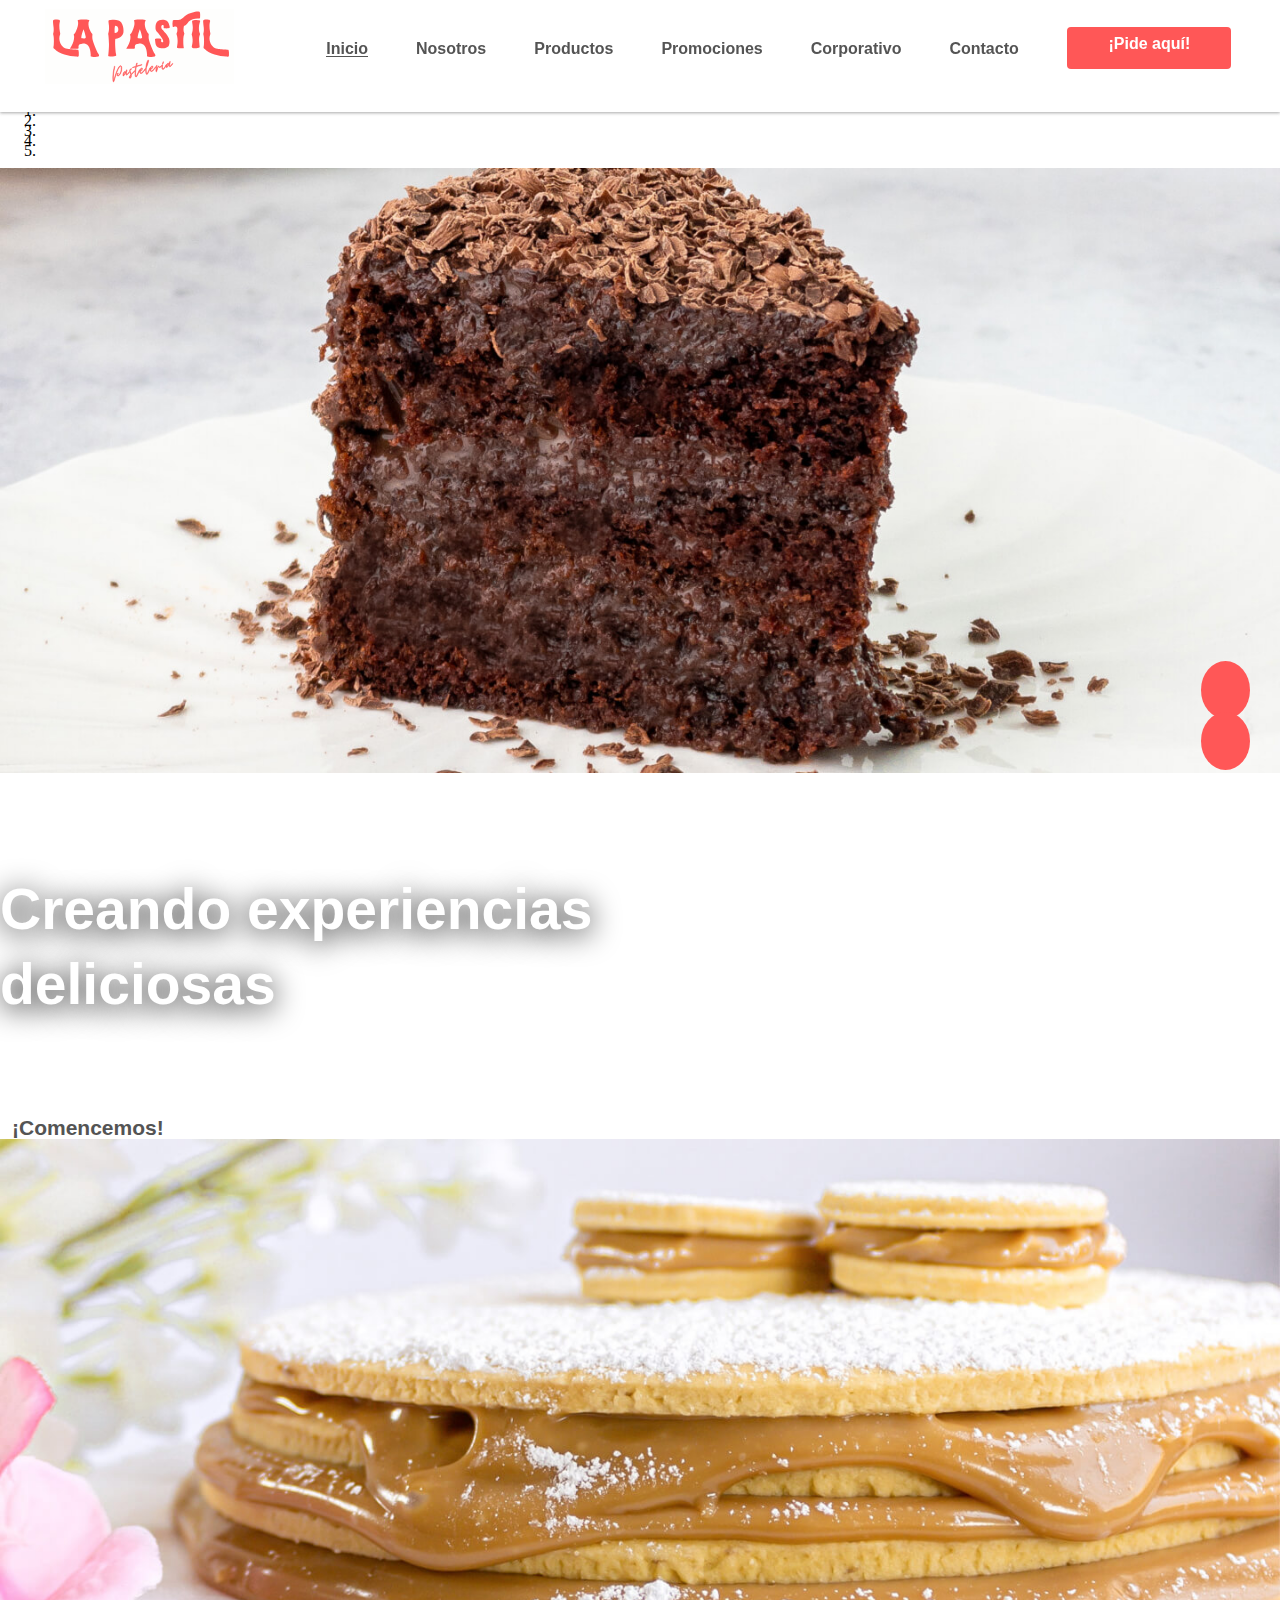
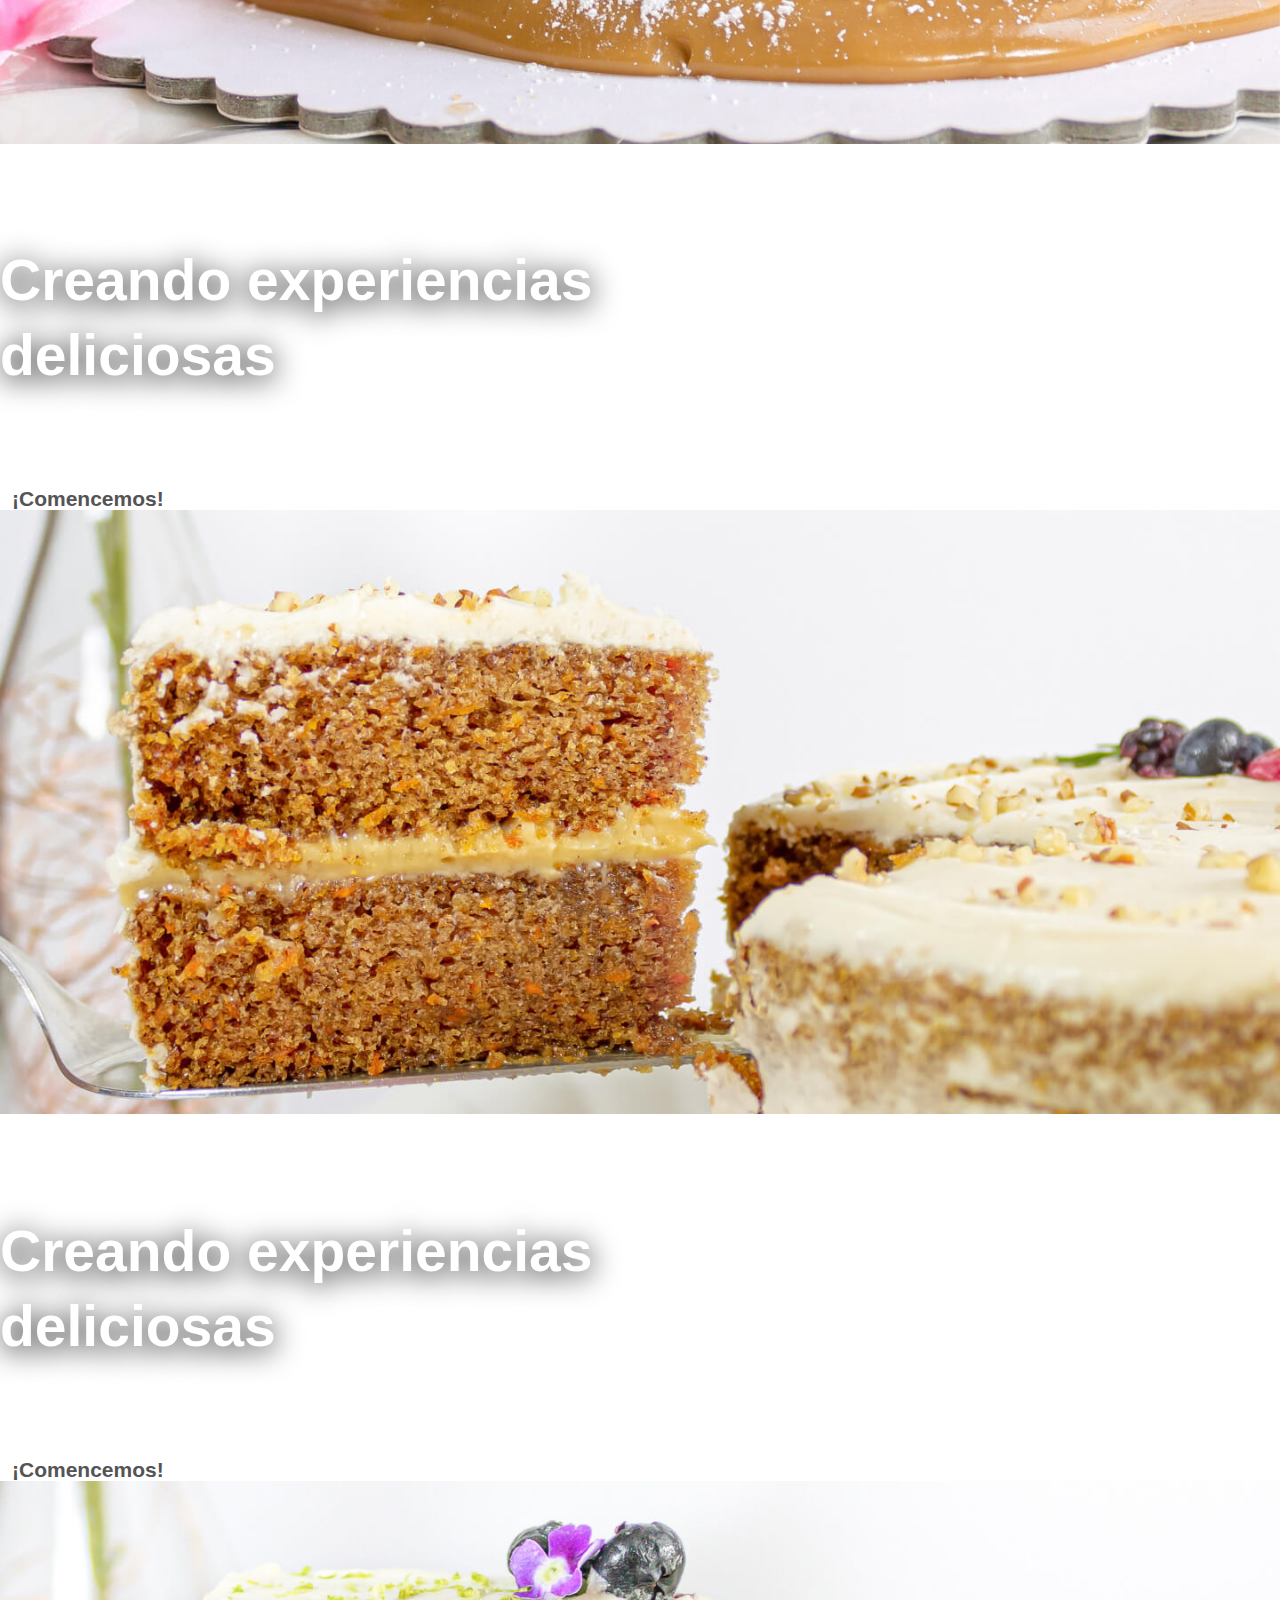
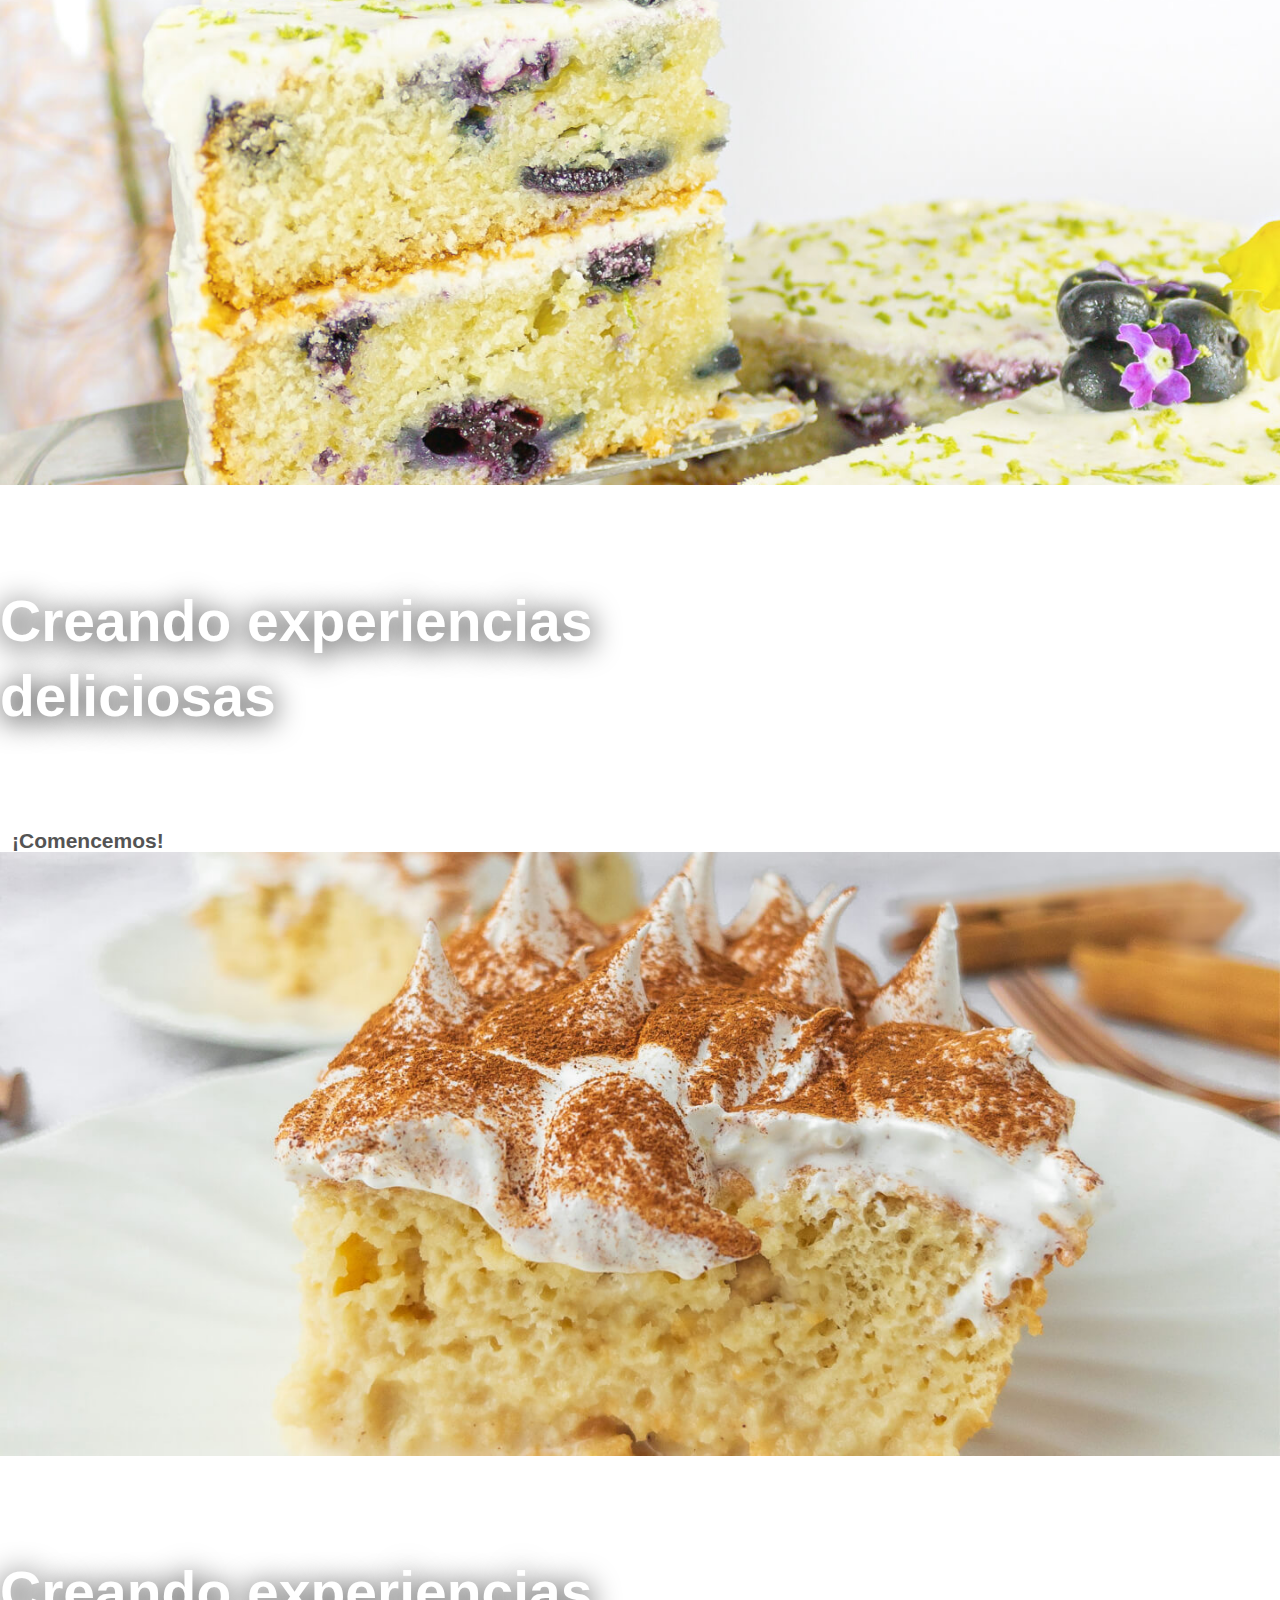
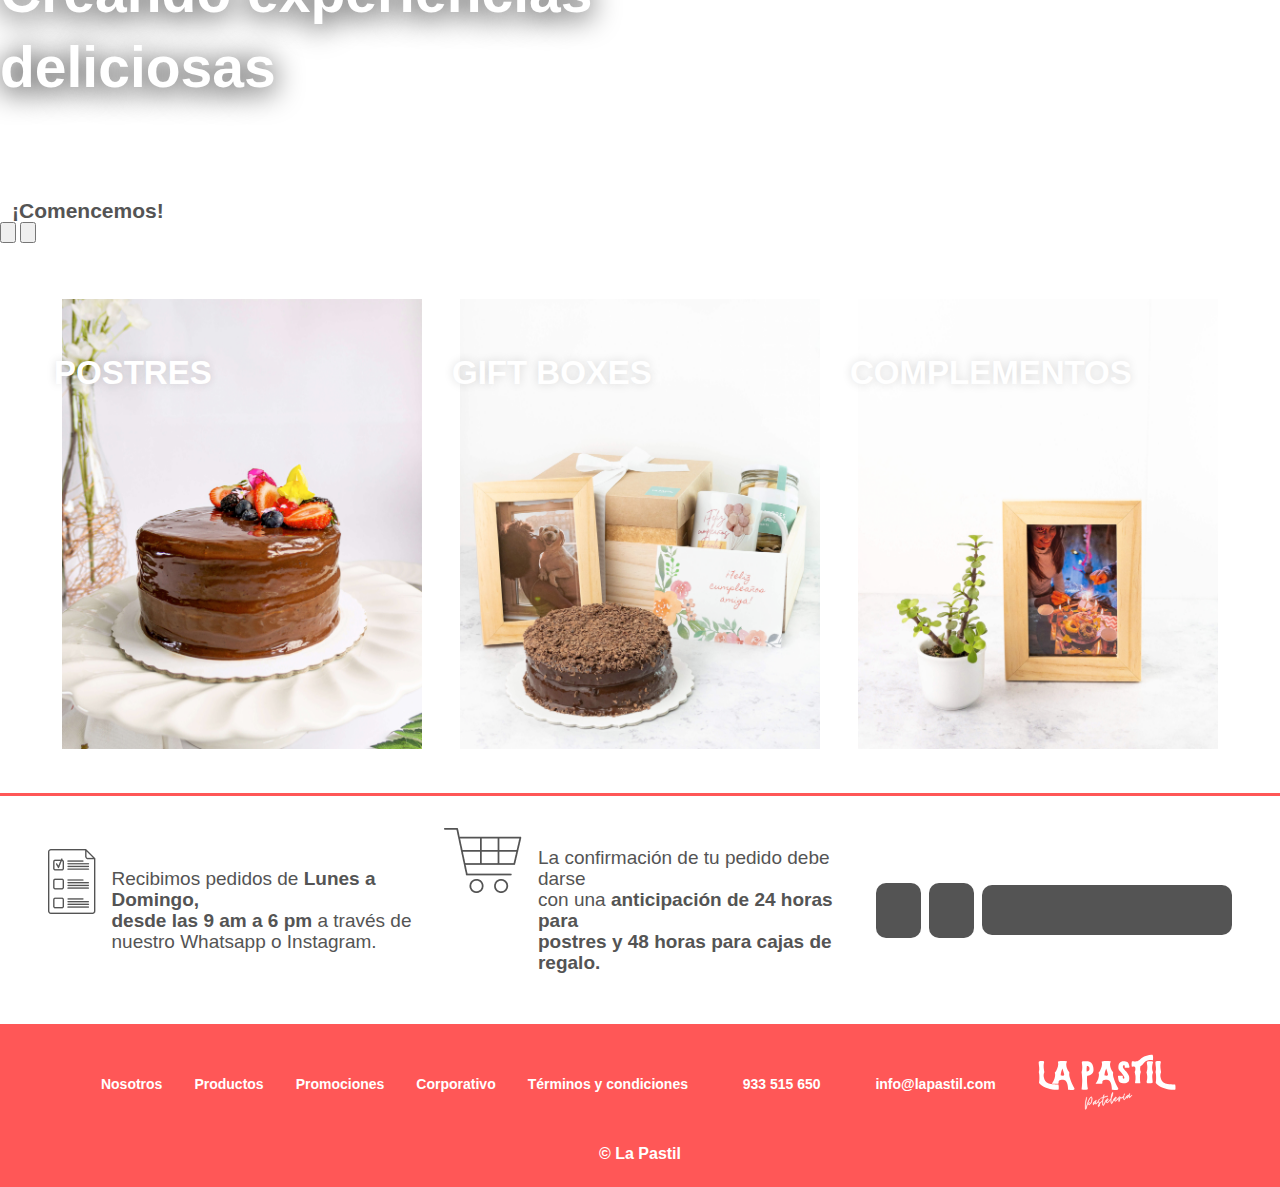
==== commit dca99324: "se hicieron las correcciones indicadas por alicia al 27-09" ====
--- a/index.html
+++ b/index.html
@@ -29,7 +29,7 @@
 <header class="l-header">
     <nav class="nav">
         <div>
-            <a href="./index.html"> <img  class="nav__logo" src="./images/logo.png" alt="Logo"></a>
+            <a href="./index.html"> <img  class="nav__logo" src="./images/logo.svg" alt="Logo"></a>
         </div>
 
         <div class="nav__menu" id="nav-menu">
@@ -166,7 +166,7 @@
         <a href="https://wa.me/+51933515650?text=¡Hola!%20Estoy%20navegando%20por%20su%20web%20y%20quiero%20más%20información%20sobre%20sus%20productos." target="_blank" rel="noopener noreferrer" class="footer__bottom-links-social"><i class="fab fa-whatsapp m-2"></i>933 515 650</a>
         <a href="mailto:info@lapastil.com" class="footer__bottom-links-social"><i class="far fa-envelope m-2"></i>info@lapastil.com</a>
         <div class="footer__bottom-logo">
-          <a href="./index.html"><img src="./images/logo-footer.png" alt=""></a>
+          <a href="./index.html"><img src="./images/logo-footer.svg" alt=""></a>
         </div>
       </div>
       
--- a/styles/styles.css
+++ b/styles/styles.css
@@ -233,15 +233,6 @@
   }
 }
 
-/*@media screen and (max-width: 999px){
-    .nav__logo{
-        width: 150px;
-        height: 55px;
-    }
-    .nav__button{
-        display: block;
-    }
-  }*/
 @media screen and (max-width: 800px) {
   .nav__logo {
     width: 150px;
@@ -414,7 +405,7 @@
 }
 
 .media__icons-footer-1 {
-  top: 55% !important;
+  top: 30% !important;
 }
 
 .fixed-2 {
@@ -422,7 +413,7 @@
 }
 
 .media__icons-footer-2 {
-  top: 55% !important;
+  top: 30% !important;
 }
 
 .media-icons {
@@ -471,11 +462,11 @@
     margin-top: 15%;
   }
   .carousel__nosotros-title {
-    font-size: 45px !important;
+    font-size: 40px !important;
     -webkit-box-align: center;
         -ms-flex-align: center;
             align-items: center;
-    margin-top: -70% !important;
+    margin-top: -80% !important;
     left: -18% !important;
     line-height: 40px !important;
   }
@@ -495,7 +486,8 @@
     margin-top: 20%;
   }
   .carousel__nosotros-title {
-    font-size: 25px !important;
+    margin-top: -80% !important;
+    font-size: 20px !important;
     -webkit-box-align: center;
         -ms-flex-align: center;
             align-items: center;
@@ -514,7 +506,7 @@
     -webkit-box-align: center;
         -ms-flex-align: center;
             align-items: center;
-    margin-top: 20% !important;
+    margin-top: -50% !important;
     left: -18% !important;
     line-height: 10px !important;
   }
@@ -527,16 +519,16 @@
 }
 
 .carousel__nosotros-title {
-  margin-top: -40%;
+  margin-top: -45%;
   left: -15%;
   position: absolute;
   font-style: normal;
   font-family: 'Glacial Indifference', sans-serif;
   font-weight: 700;
   color: #FFFFFF;
-  font-size: 64px;
-  line-height: 75px;
-  text-shadow: 0px 4px 30px #000000;
+  font-size: 57.6px;
+  line-height: 67.5px;
+  text-shadow: 0px 4px 4px rgba(0, 0, 0, 0.25);
   position: absolute;
 }
 
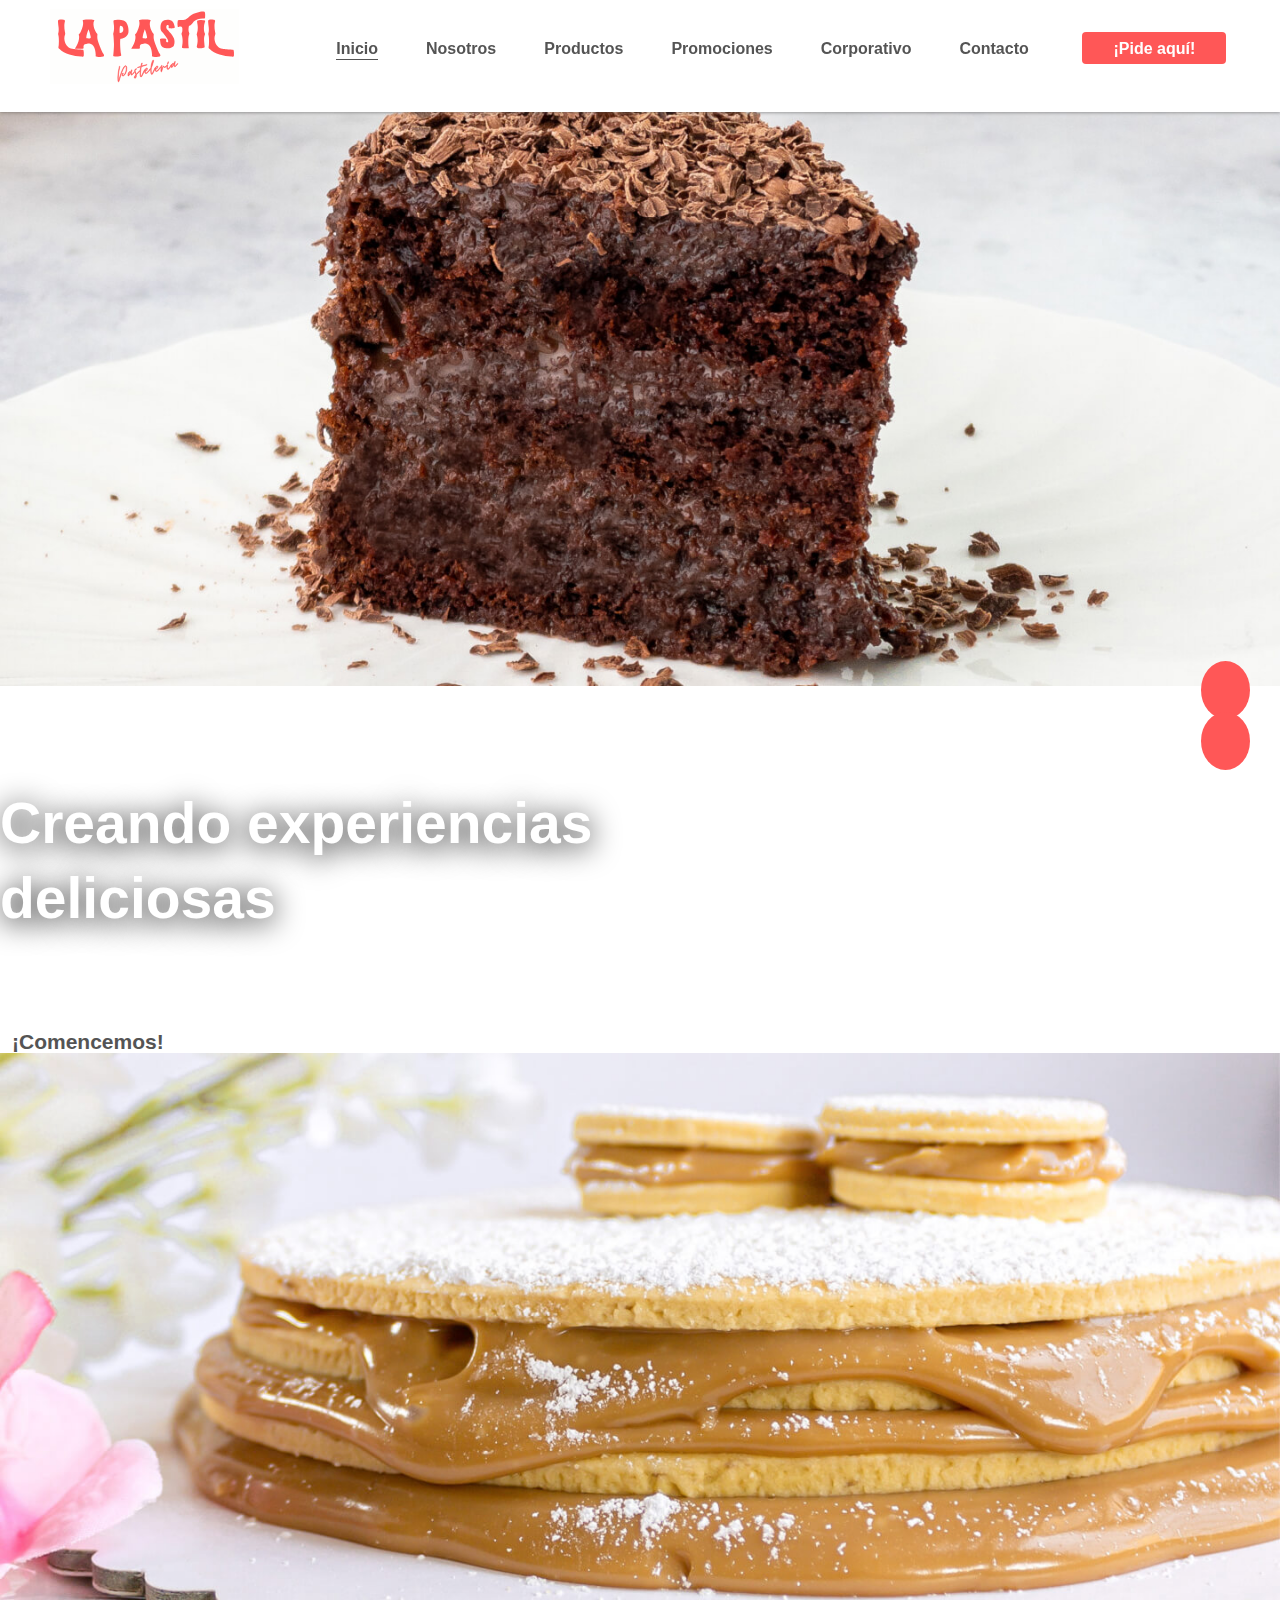
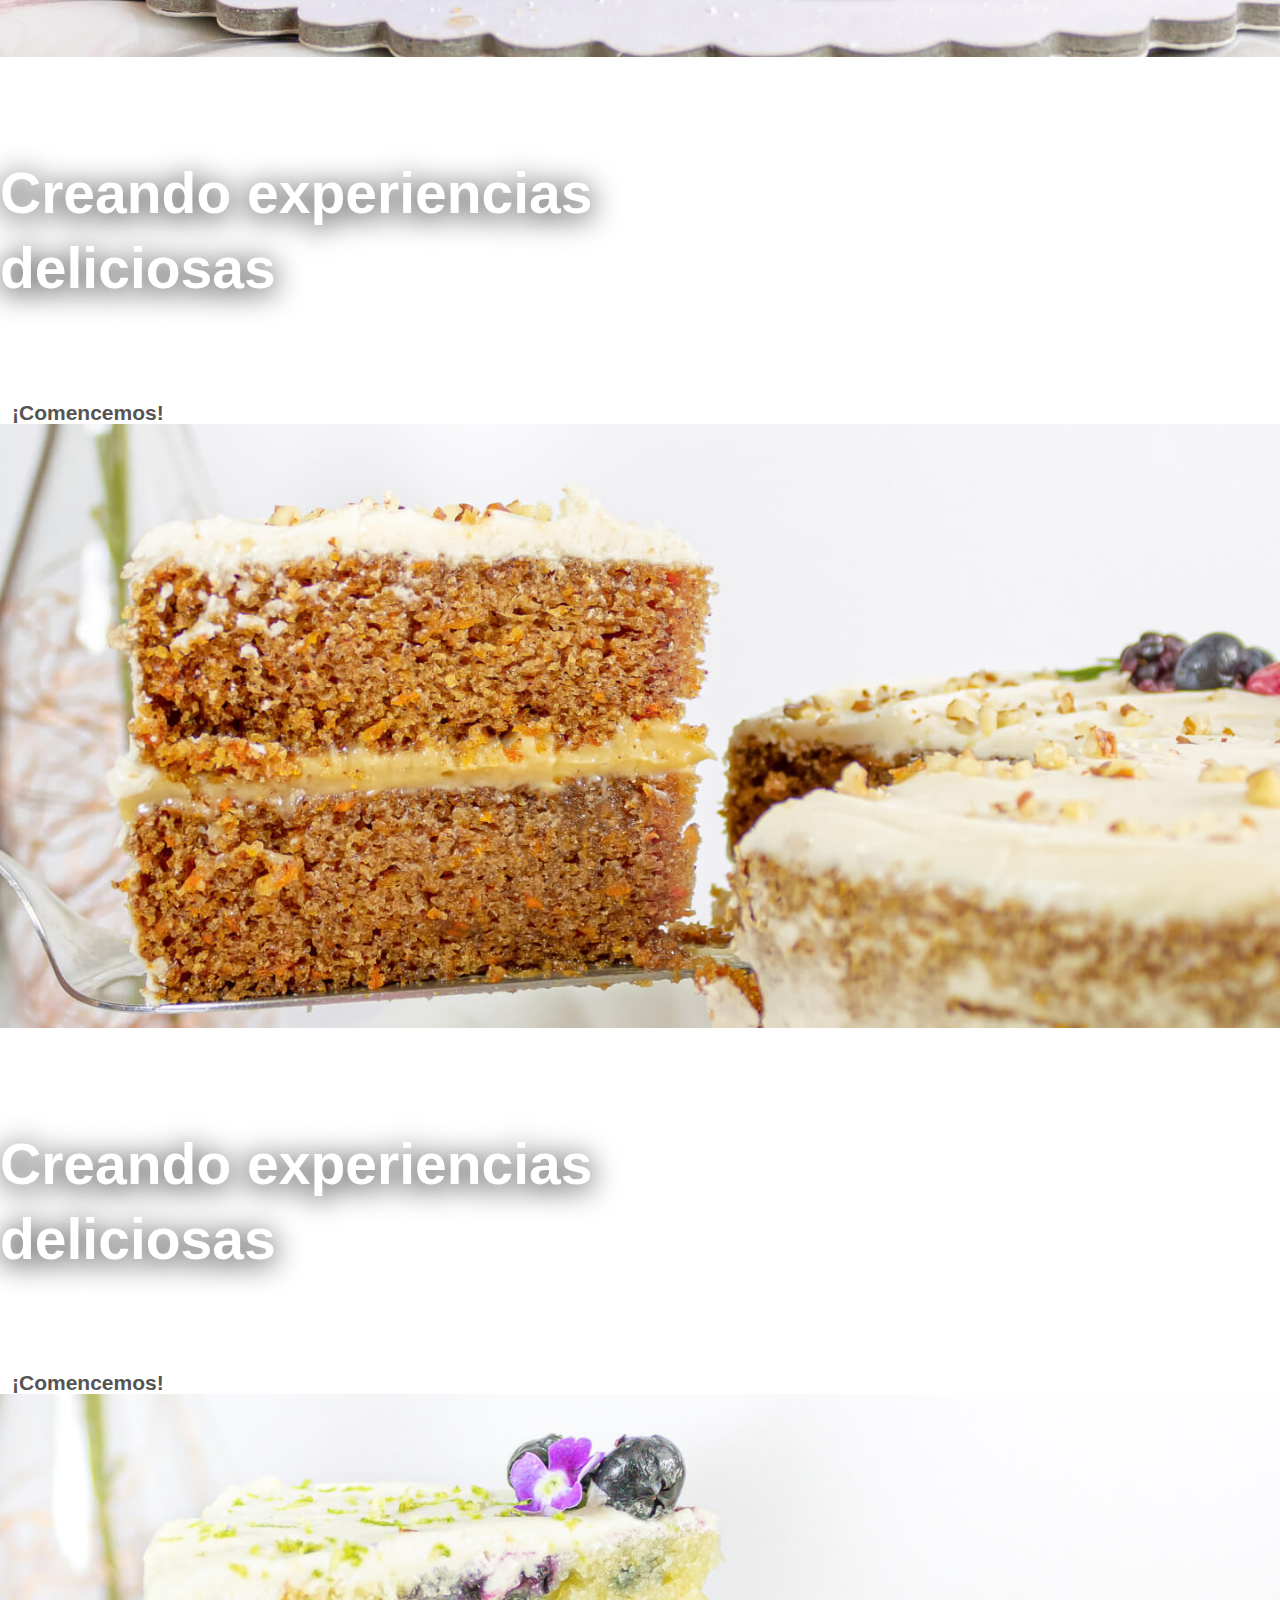
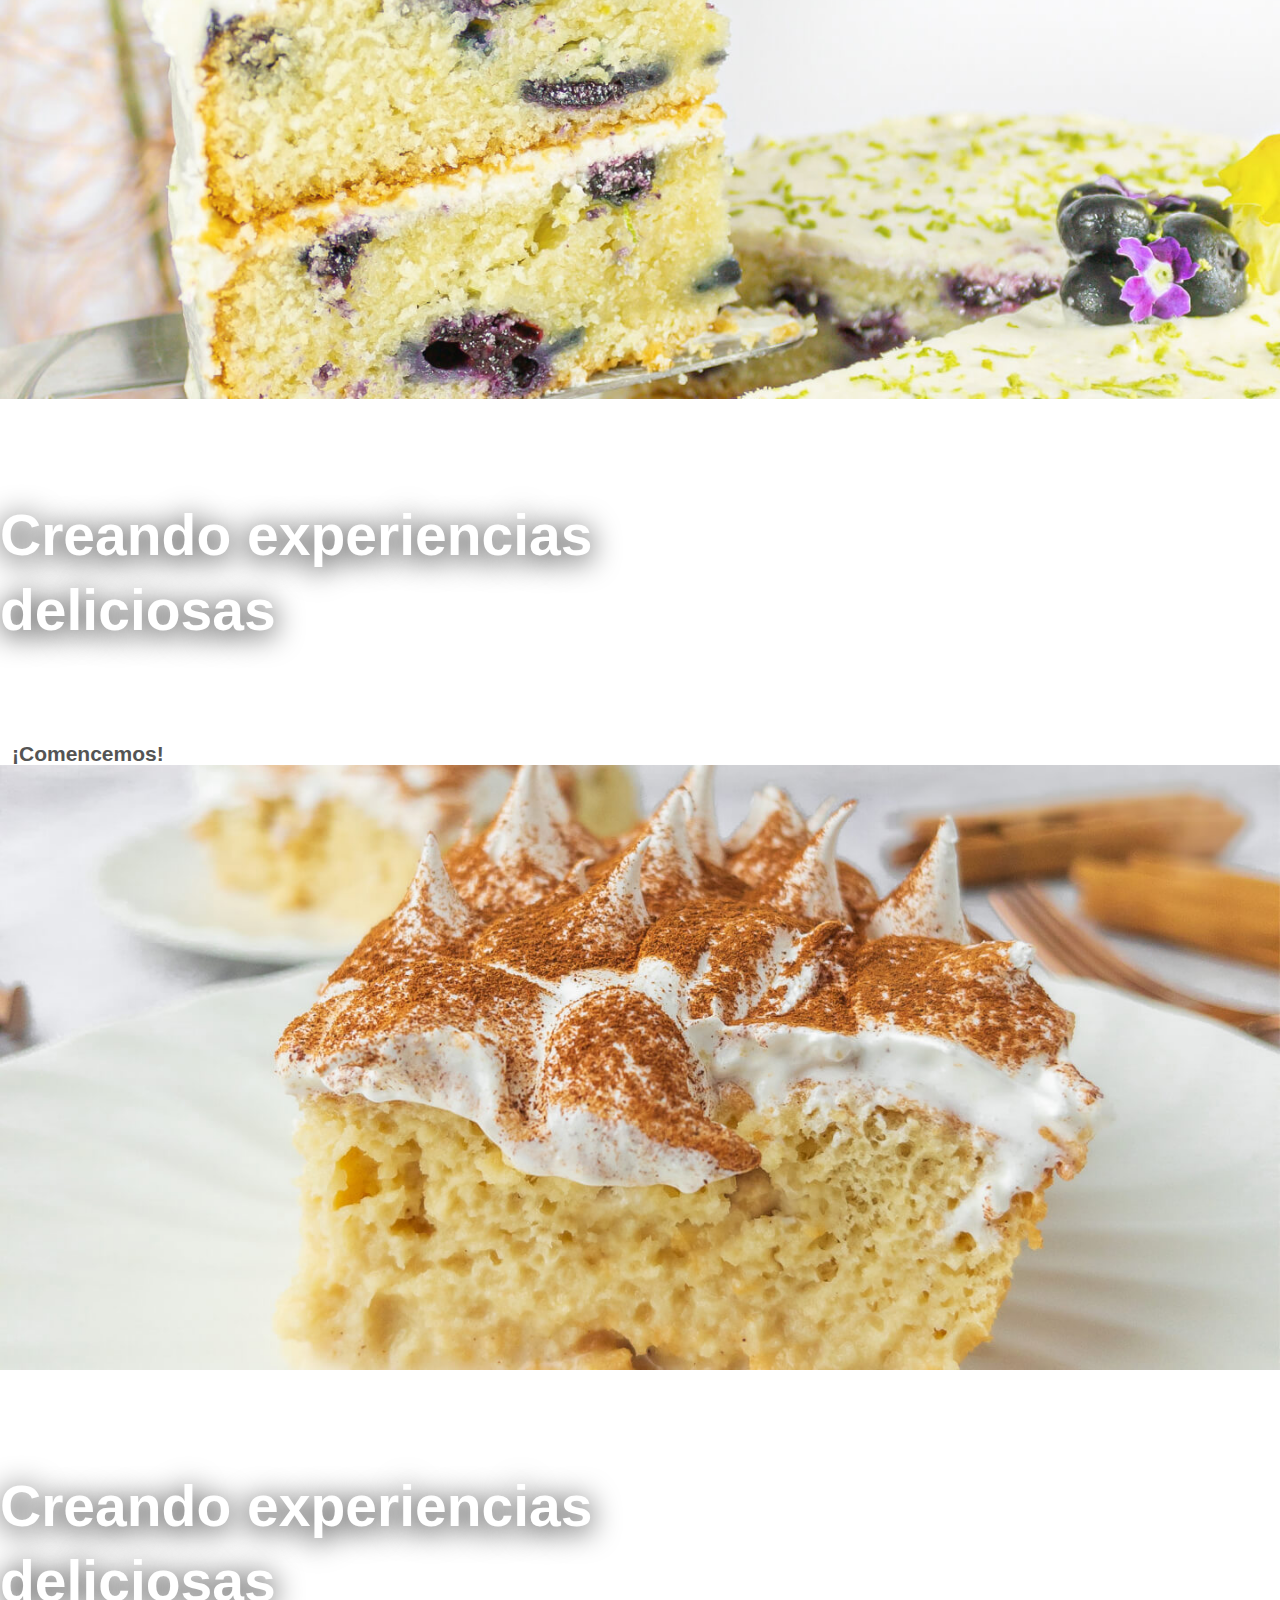
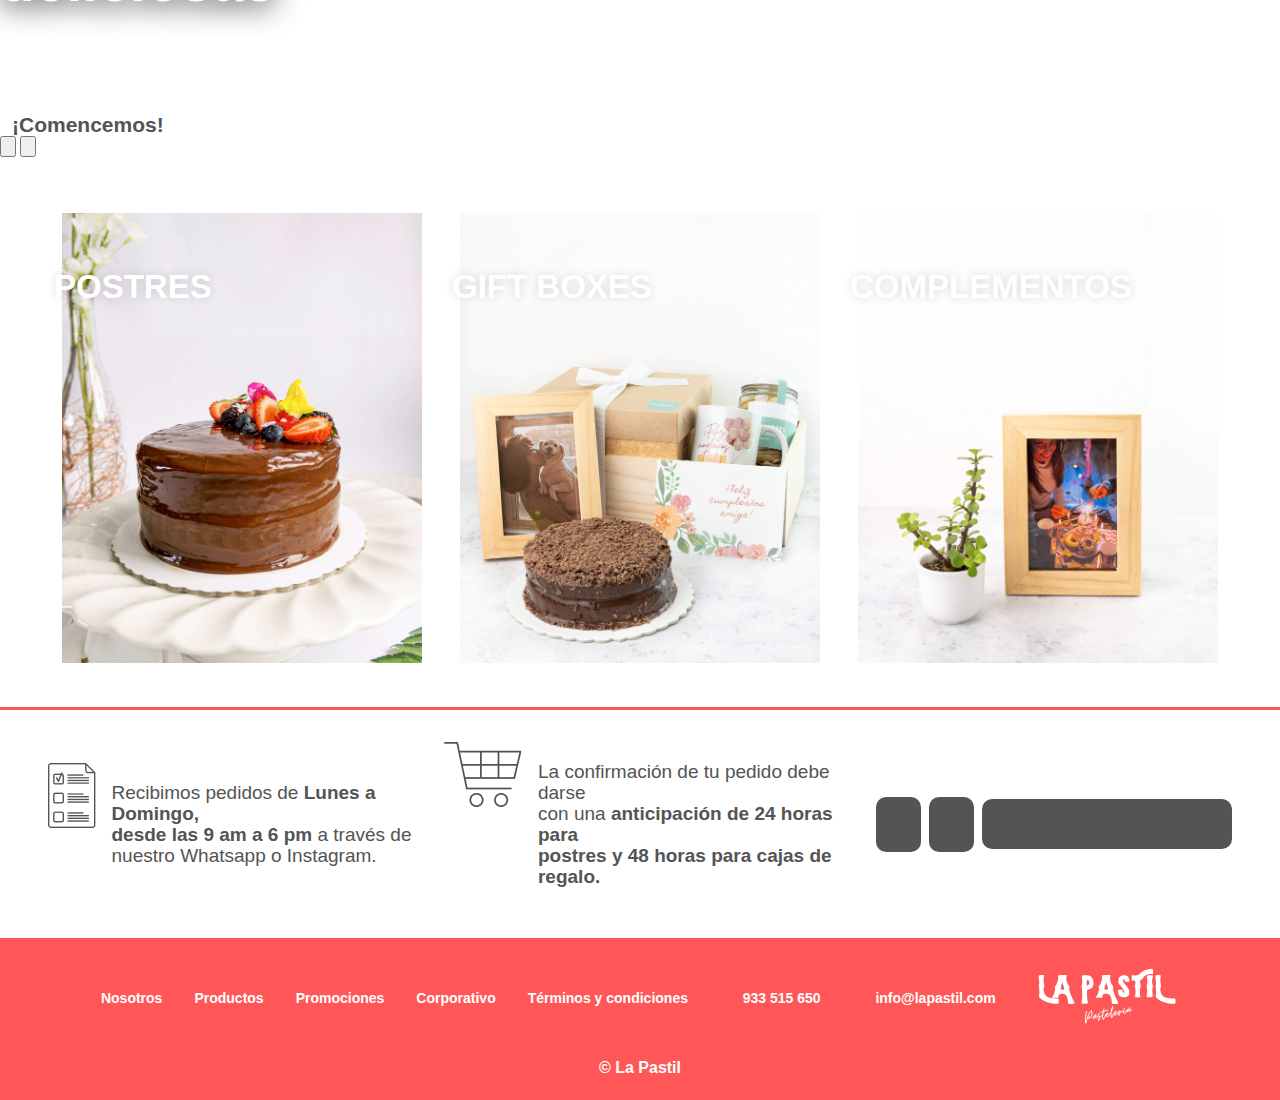
==== commit 18263aa4: "se corrigió el navbar" ====
--- a/index.html
+++ b/index.html
@@ -7,7 +7,8 @@
     <!-- GOOGLE ICONS -->
     <link href="https://fonts.googleapis.com/icon?family=Material+Icons" rel="stylesheet">
     <!-- FONT AWESOME -->
-    <link rel="stylesheet" href="https://pro.fontawesome.com/releases/v5.10.0/css/all.css" integrity="sha384-AYmEC3Yw5cVb3ZcuHtOA93w35dYTsvhLPVnYs9eStHfGJvOvKxVfELGroGkvsg+p" crossorigin="anonymous"/>
+    <link rel="stylesheet" href="https://pro.fontawesome.com/releases/v5.10.0/css/all.css"
+    integrity="sha384-AYmEC3Yw5cVb3ZcuHtOA93w35dYTsvhLPVnYs9eStHfGJvOvKxVfELGroGkvsg+p" crossorigin="anonymous" />
     <!-- ANIMATE CSS -->
     <link rel="stylesheet" href="https://cdnjs.cloudflare.com/ajax/libs/animate.css/4.1.1/animate.min.css"/>
     <!-- FONT AWESOME -->
@@ -25,14 +26,17 @@
     <title>La Pastil</title>
 </head>
 <body>
-    
-<header class="l-header">
+
+  <header class="l-header">
     <nav class="nav">
         <div>
             <a href="./index.html"> <img  class="nav__logo" src="./images/logo.svg" alt="Logo"></a>
         </div>
 
         <div class="nav__menu" id="nav-menu">
+            <div class="icon cancel-btn">
+              <i class='fas fa-times'></i>
+            </div>
             <ul class="nav__list">
                 <li class="nav__item"><a href="#" class="nav__link nav__active">Inicio</a></li>
                 <li class="nav__item"><a href="./pages/nosotros.html" class="nav__link">Nosotros</a></li>  
@@ -49,7 +53,6 @@
       <a href="./pages/tutorialPedido.html" class="nav__button" id="navButton">¡Pide aquí!</a> 
     </nav>
 </header>
-
 
 <!-- CAROUSEL -->
 <section class="carousel-container">
--- a/styles/styles.css
+++ b/styles/styles.css
@@ -28,7 +28,7 @@
   margin-top: 3rem !important;
 }
 
-Resources
+/* BASE */
 *, ::before, ::after {
   -webkit-box-sizing: border-box;
           box-sizing: border-box;
@@ -129,12 +129,52 @@
   transition: 0.3s ease all;
 }
 
-@media screen and (max-width: 768px) {
+.nav__link {
+  position: relative;
+  color: #545454;
+  font-family: 'Glacial Indifference', sans-serif;
+  font-style: normal;
+  font-weight: 700;
+  font-size: 16px;
+  line-height: 27px;
+}
+
+.nav__link:hover {
+  position: relative;
+  -webkit-transition: .2s ease all;
+  transition: .2s ease all;
+  color: #545454;
+}
+
+.fa-times {
+  display: none;
+}
+
+@media screen and (max-width: 1024px) {
+  .nav__button {
+    -webkit-box-align: center;
+        -ms-flex-align: center;
+            align-items: center;
+    width: 129.6px;
+    height: 29.1px;
+    padding: 1px 10px;
+  }
+  .nav__logo {
+    width: 170.1px;
+    height: 67.5px;
+  }
+  .nav__item {
+    margin-left: 1rem !important;
+    margin-bottom: 0;
+  }
+}
+
+@media screen and (max-width: 900px) {
   .nav__menu {
     position: fixed;
-    top: 3rem;
+    top: 0rem;
     right: -100%;
-    width: 80%;
+    width: 100%;
     height: 100%;
     padding: 2rem;
     background-color: #FF5757;
@@ -148,27 +188,42 @@
     margin-bottom: 1.5rem;
     padding-bottom: 2.5rem;
   }
+  .nav__menu {
+    display: -webkit-box;
+    display: -ms-flexbox;
+    display: flex;
+    -webkit-box-align: center;
+        -ms-flex-align: center;
+            align-items: center;
+    -webkit-box-pack: center;
+        -ms-flex-pack: center;
+            justify-content: center;
+  }
+  .fa-times {
+    display: block;
+    font-size: 24px;
+    cursor: pointer;
+    position: absolute;
+    top: 20px;
+    right: 30px;
+  }
+  body.disabledScroll {
+    overflow: hidden;
+  }
+  .nav__link {
+    position: relative;
+    color: #FFFFFF;
+  }
+  .nav__link:hover {
+    position: relative;
+    -webkit-transition: .2s ease all;
+    transition: .2s ease all;
+    color: #FFFFFF;
+  }
 }
 
 .nav__item {
   margin-bottom: 2rem;
-}
-
-.nav__link {
-  position: relative;
-  color: #fff;
-  font-family: 'Glacial Indifference', sans-serif;
-  font-style: normal;
-  font-weight: 700;
-  font-size: 16px;
-  line-height: 27px;
-}
-
-.nav__link:hover {
-  position: relative;
-  -webkit-transition: .2s ease all;
-  transition: .2s ease all;
-  color: #545454;
 }
 
 .nav__link:hover::after {
@@ -177,25 +232,25 @@
   width: 100%;
   height: 0.01rem;
   left: 0;
-  top: 1rem;
+  top: 1.2rem;
   background-color: #545454;
 }
 
 .nav__toggle {
   color: #545454;
-  font-size: 1.5rem;
+  font-size: 2rem;
   cursor: pointer;
 }
 
 /* ACTIVE MENU */
 .nav__active::after {
+  background-color: #545454;
   position: absolute;
   content: "";
   width: 100%;
   height: 0.01rem;
   left: 0;
-  top: 1rem;
-  background-color: #545454;
+  top: 1.2rem;
 }
 
 /* SHOW MENU */
@@ -204,7 +259,7 @@
 }
 
 /* ===== MEDIA QUERIES=====*/
-@media screen and (min-width: 800px) {
+@media screen and (min-width: 900px) {
   body {
     margin: 0;
   }
@@ -213,7 +268,7 @@
     padding-bottom: 3rem;
   }
   .nav-header {
-    height: calc( 3rem + 1rem);
+    height: calc( 3rem + 1.5rem);
   }
   .nav__list {
     display: -webkit-box;
@@ -233,10 +288,13 @@
   }
 }
 
-@media screen and (max-width: 800px) {
+@media screen and (max-width: 576px) {
+  .nav__button {
+    display: block;
+  }
   .nav__logo {
-    width: 150px;
-    height: 55px;
+    width: 135px;
+    height: 49.5px;
   }
   .nav {
     display: -webkit-box;
@@ -252,41 +310,14 @@
     margin-right: 1rem;
   }
   .nav__toggle i {
-    font-size: 2.5rem;
-  }
-  .nav__button {
-    display: block;
-  }
-}
-
-@media screen and (max-width: 576px) {
+    font-size: 2rem;
+  }
+}
+
+@media screen and (max-width: 280px) {
   .nav__button {
     display: none;
   }
-  .nav__logo {
-    width: 150px;
-    height: 55px;
-  }
-  .nav {
-    display: -webkit-box;
-    display: -ms-flexbox;
-    display: flex;
-    -webkit-box-pack: justify;
-        -ms-flex-pack: justify;
-            justify-content: space-between;
-    -webkit-box-align: center;
-        -ms-flex-align: center;
-            align-items: center;
-    margin-left: 1rem;
-    margin-right: 1rem;
-  }
-  .nav__toggle i {
-    font-size: 2.5rem;
-  }
-}
-
-.carousel-container {
-  margin-top: 8%;
 }
 
 .carousel-inner img {
@@ -459,7 +490,7 @@
 
 @media screen and (max-width: 900px) {
   .carousel-container {
-    margin-top: 15%;
+    margin-top: 5%;
   }
   .carousel__nosotros-title {
     font-size: 40px !important;
@@ -477,13 +508,13 @@
 
 @media screen and (max-width: 768px) {
   .carousel-container {
-    margin-top: 10%;
+    margin-top: 5%;
   }
 }
 
 @media screen and (max-width: 576px) {
   .carousel-container {
-    margin-top: 20%;
+    margin-top: 5%;
   }
   .carousel__nosotros-title {
     margin-top: -80% !important;
@@ -499,7 +530,7 @@
 
 @media screen and (max-width: 468px) {
   .carousel-container {
-    margin-top: 27%;
+    margin-top: 5%;
   }
   .carousel__nosotros-title {
     font-size: 20px !important;
@@ -514,7 +545,7 @@
 
 @media screen and (max-width: 411px) {
   .carousel-container {
-    margin-top: 20%;
+    margin-top: 5%;
   }
 }
 
